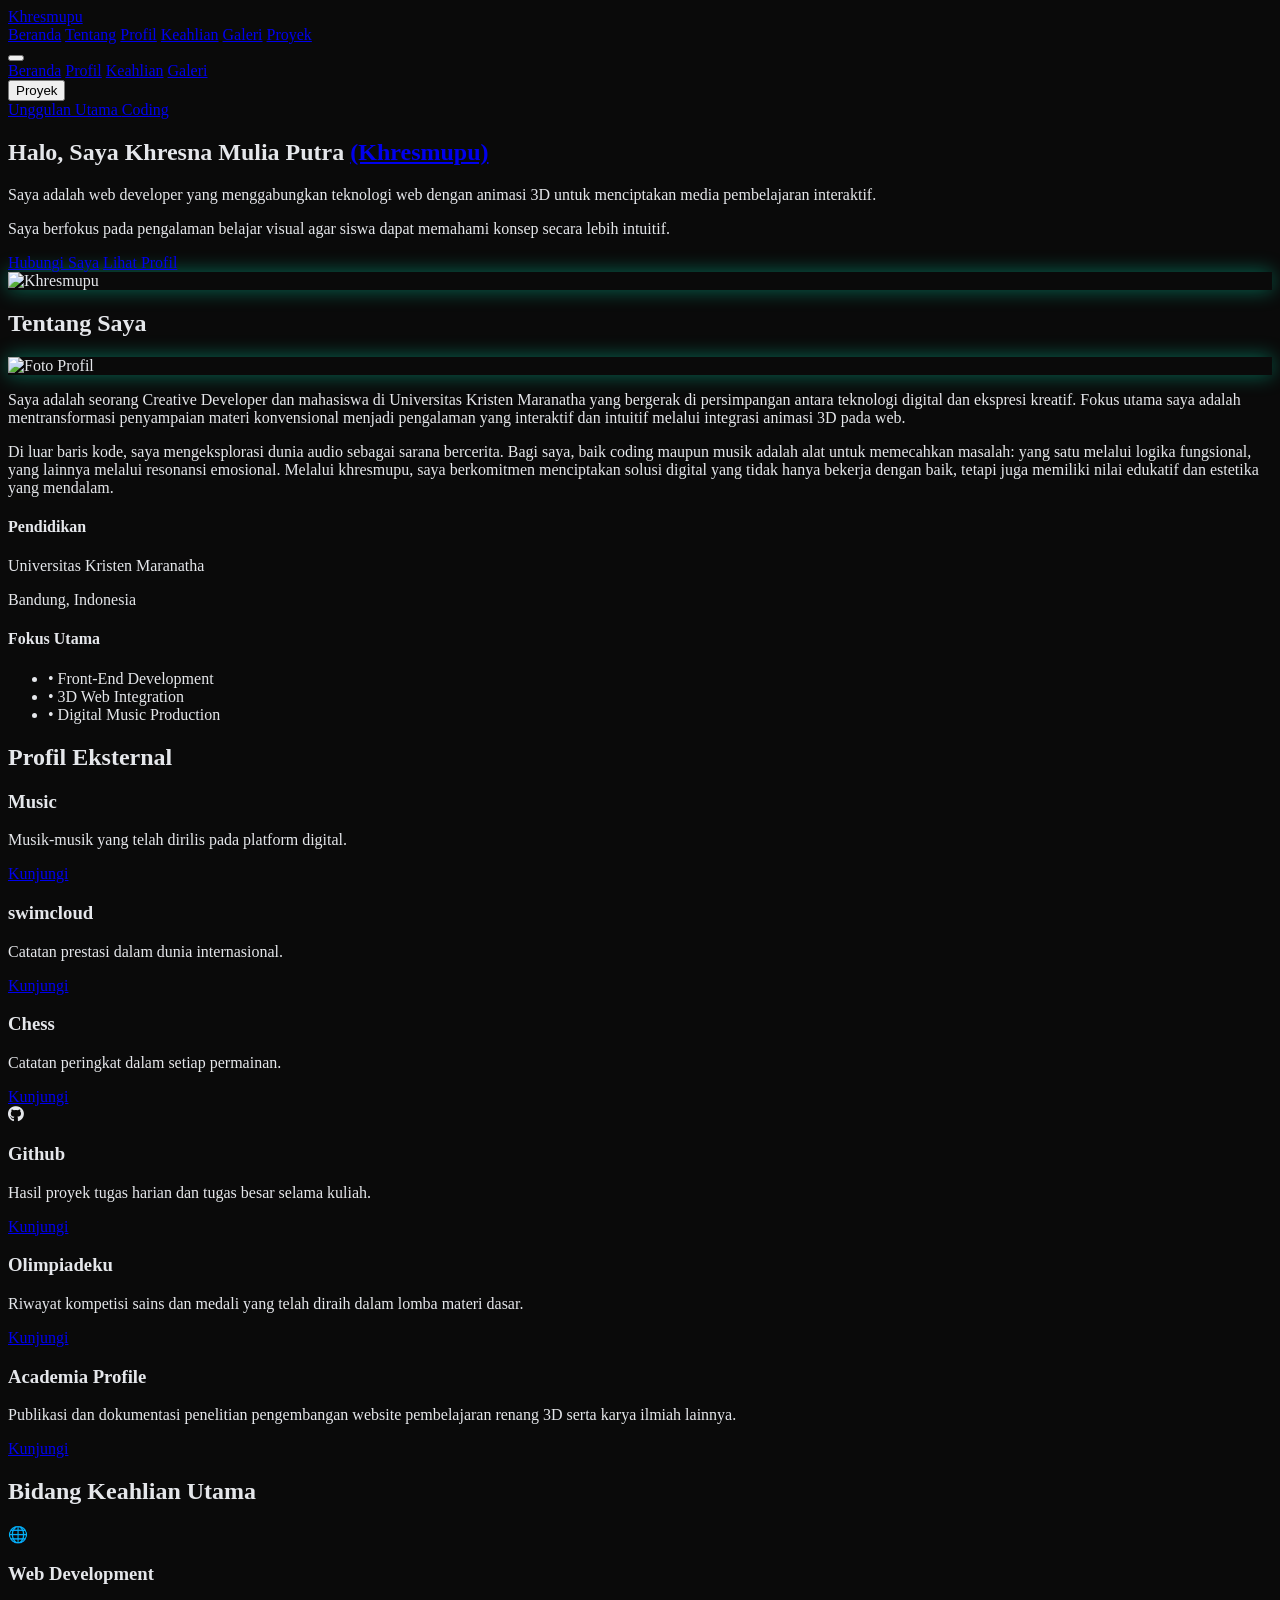
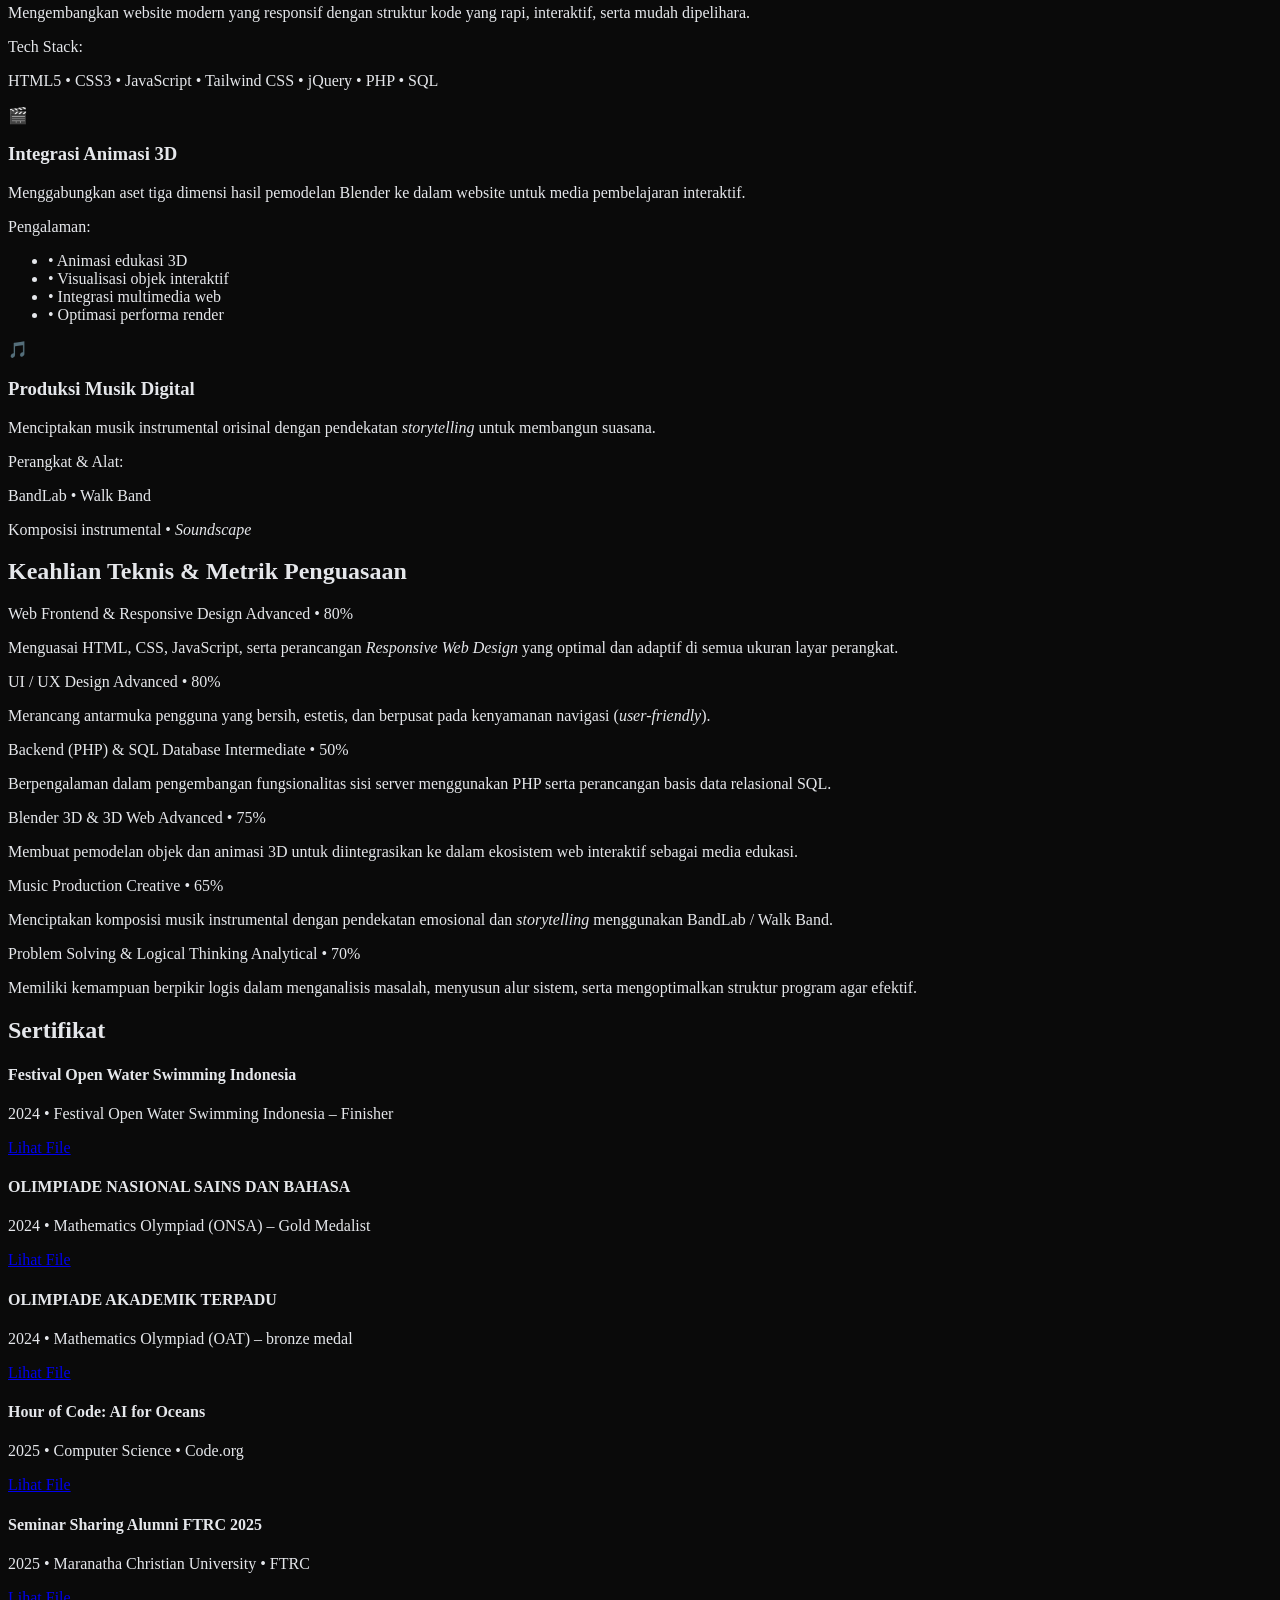
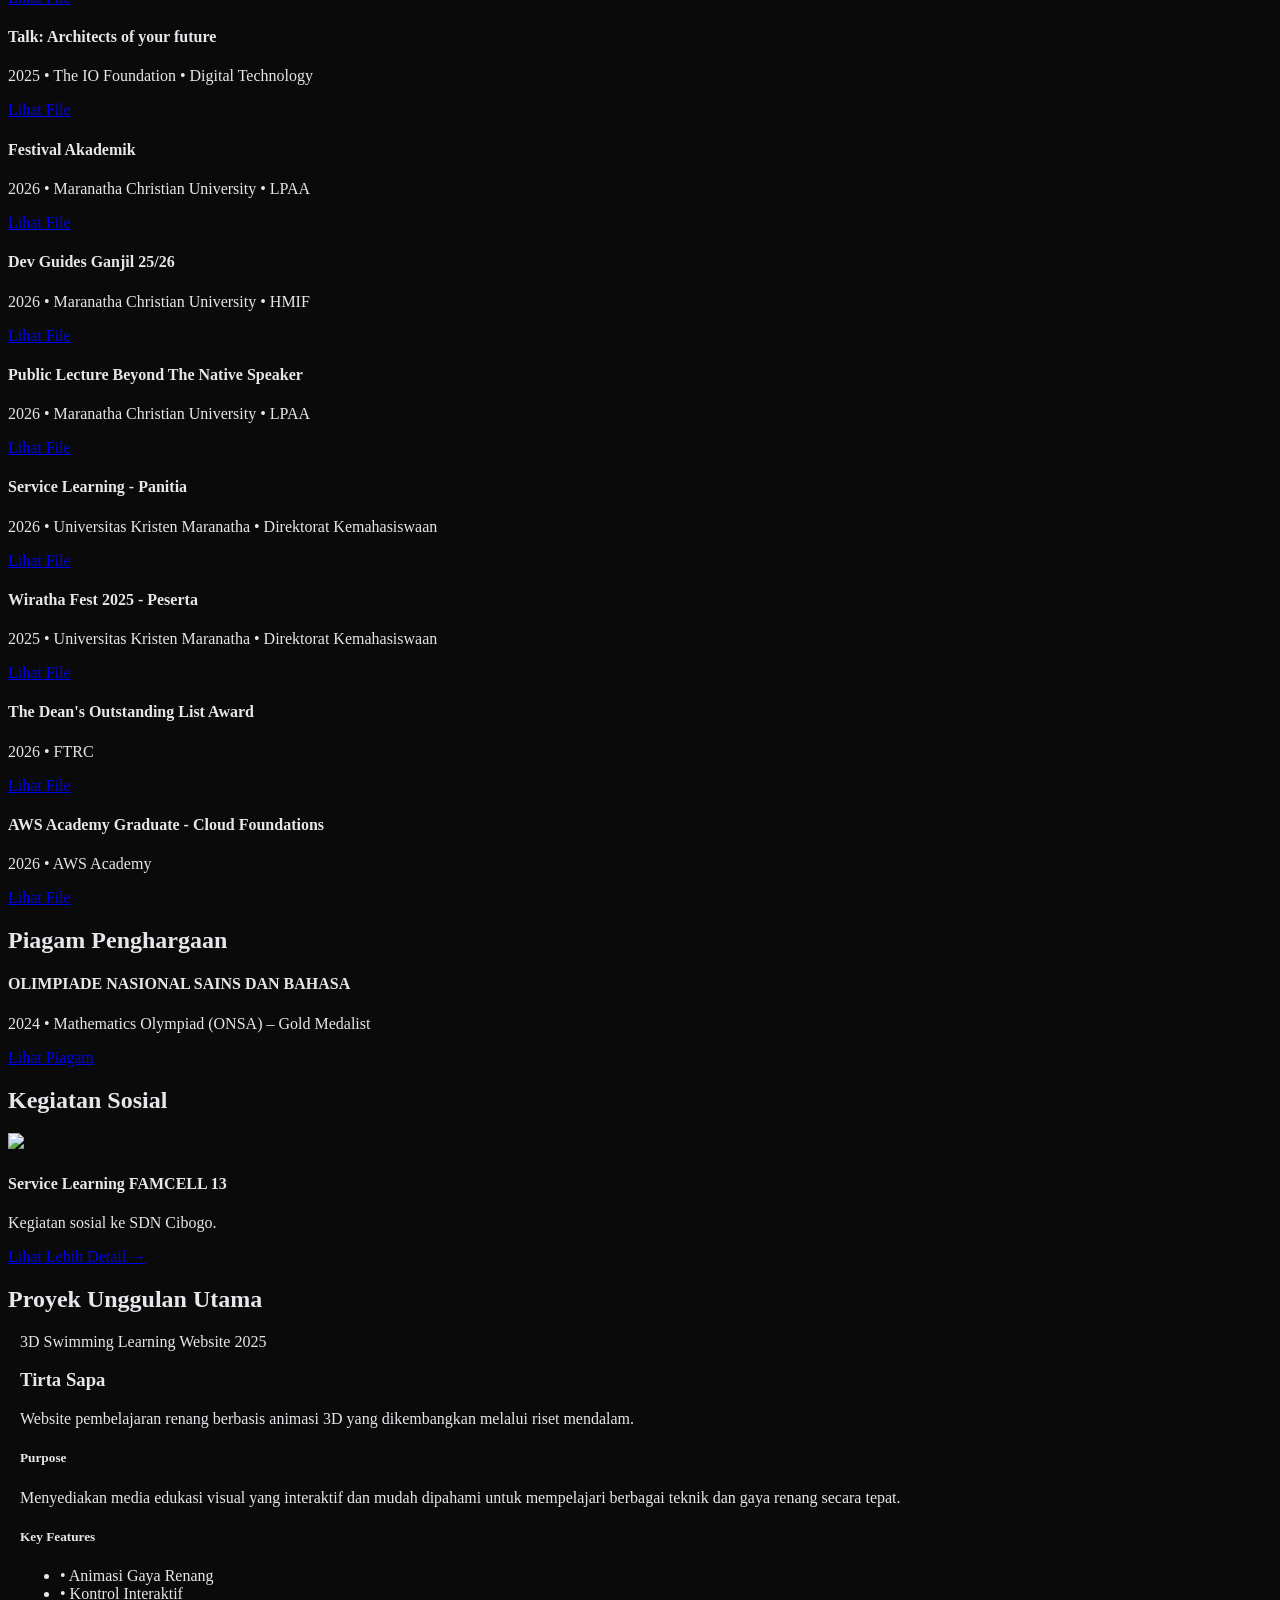
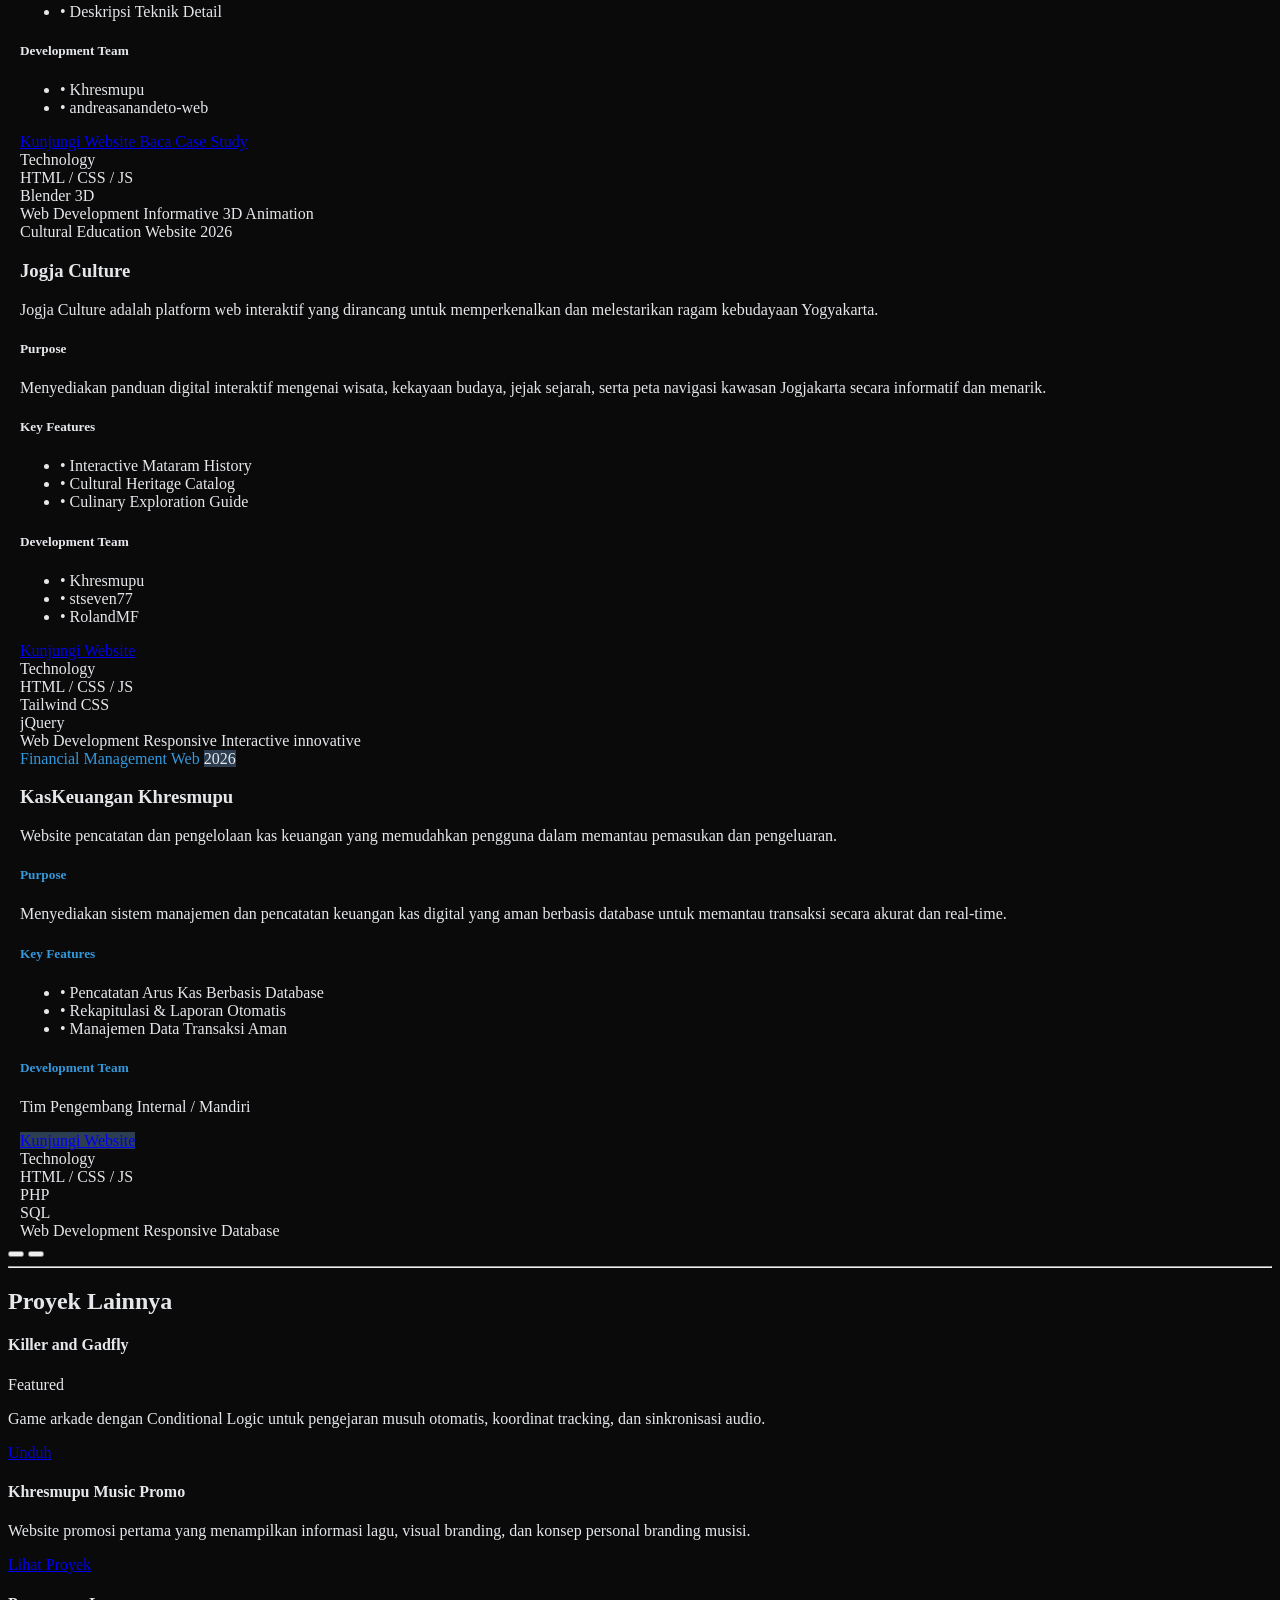
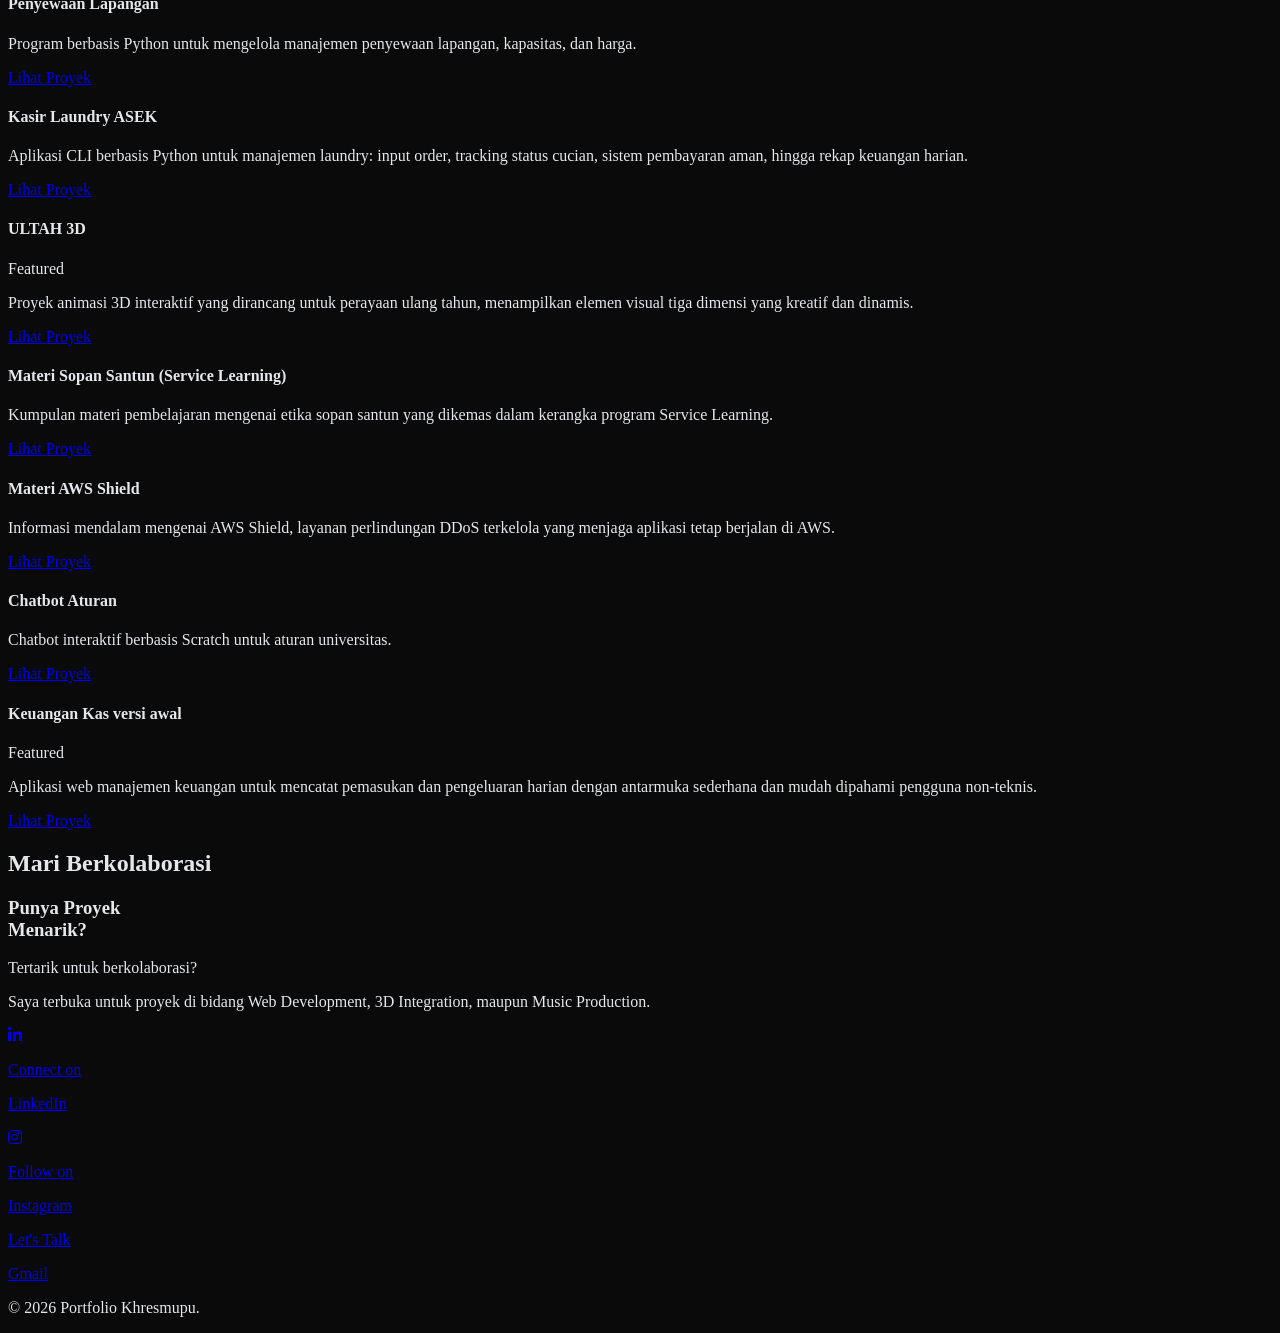
==== index.html @ bc6a302f "selesai update" ====
<!DOCTYPE html>
<html lang="id" class="scroll-smooth">

<head>
    <meta charset="UTF-8">
    <meta name="viewport" content="width=device-width, initial-scale=1.0">
    <title>Khresmupu | Portfolio</title>
    <meta name="description" content="Portfolio Khresmupu - Web Developer dan Desainer.">
    <meta name="keywords" content="Khresmupu, Portfolio, Web Developer">
    <meta name="google-site-verification" content="43ujvjixIp3CSea-qgEmuA0TVBsEQveTsdsb-GbOh_A" />
    <script src="https://cdn.tailwindcss.com"></script>
    <script src="https://unpkg.com/lucide@latest"></script>
    <link rel="stylesheet" href="style.css">
    <link rel="stylesheet" href="https://cdnjs.cloudflare.com/ajax/libs/font-awesome/6.4.2/css/all.min.css">
    <link rel="icon" type="image/png" href="Hiasan/Khresmupu.png">
    <script type="application/ld+json">
    {
      "@context": "https://schema.org",
      "@type": "Person",
      "name": "Khresna Mulia Putra",
      "name": "Khresmupu",
      "url": "https://portofolio-khresmupu.netlify.app/",
      "sameAs": [
        "https://www.linkedin.com/in/khresmupu/",
        "https://open.spotify.com/intl-id/artist/4dUFAJqR4arE36FvRziX0q",
        "https://instagram.com/khresmupu",
        "https://github.com/khresmupu33",
        "https://independent.academia.edu/KMuliaPutra"
        "https://www.youtube.com/@Khresmupu"
      ]
    }
    </script>
</head>

<body class="font-sans">
    <!--NAVIGASI-->
    <nav class="fixed top-0 w-full z-50 bg-black/80 backdrop-blur-md border-b border-green-900/30">
        <div class="max-w-7xl mx-auto px-6 h-16 flex items-center justify-between">
            <div class="text-green-500 font-bold text-xl tracking-tighter"><a href="#beranda">Khresmupu</a></div>

            <div class="hidden md:flex space-x-8 text-sm font-medium">
                <a href="#beranda" class="nav-link transition hover:text-green-400">Beranda</a>
                <a href="#about" class="nav-link transition hover:text-green-400">Tentang</a>
                <a href="#profil" class="nav-link transition hover:text-green-400">Profil</a>
                <a href="#keahlian" class="nav-link transition hover:text-green-400">Keahlian</a>
                <a href="#galeri" class="nav-link transition hover:text-green-400">Galeri</a>
                <a href="#proyek" class="nav-link transition hover:text-green-400">Proyek</a>
            </div>

            <button class="md:hidden text-green-500" onclick="toggleMenu()">
                <i data-lucide="menu"></i>
            </button>
        </div>
        <div id="mobile-menu" class="hidden md:hidden bg-black border-b border-green-900/30 px-6 py-4 space-y-4">
            <a href="#beranda" class="block mobile-link hover:text-green-500 transition">Beranda</a>
            <a href="#profil" class="block mobile-link hover:text-green-500 transition">Profil</a>
            <a href="#keahlian" class="block mobile-link hover:text-green-500 transition">Keahlian</a>
            <a href="#galeri" class="block mobile-link hover:text-green-500 transition">Galeri</a>
            <div class="space-y-2">
                <button onclick="toggleMobileDropdown()"
                    class="flex items-center justify-between w-full text-left hover:text-green-500 transition">
                    <span>Proyek</span>
                    <i data-lucide="chevron-down" id="drop-icon" class="w-4 h-4 transition-transform"></i>
                </button>
                <div id="mobile-proyek-sub" class="hidden pl-4 space-y-3 border-l border-green-900/50 mt-2">
                    <a href="#proyek"
                        class="block mobile-link text-sm text-gray-400 hover:text-green-500 flex items-center">
                        <i data-lucide="pin" class="w-3 h-3 mr-2"></i> Unggulan Utama
                    </a>
                    <a href="#coding"
                        class="block mobile-link text-sm text-gray-400 hover:text-green-500 flex items-center">
                        <i data-lucide="code-2" class="w-3 h-3 mr-2"></i> Coding
                    </a>


                </div>
            </div>
        </div>

        <script>
        </script>
    </nav>
    <!--BERANDA-->
    <section id="beranda" class="min-h-screen flex items-center pt-20 px-6 max-w-7xl mx-auto">
        <div class="grid md:grid-cols-2 gap-12 items-center w-full">
            <div class="order-2 md:order-1 ">
                <h1 class="text-5xl md:text-7xl font-bold mb-4">Halo, Saya <span
                        class="text-green-500 underline ">Khresna Mulia Putra</span>
                    <a href="https://share.google/TJmS5TeaUass4JN4Z" target="_blank"
                        class="text-gray-400 uppercase font-mono ordera">(Khresmupu)</a>
                </h1>
                <p class="text-gray-400 mb-8 text-lg">
                    Saya adalah web developer yang menggabungkan teknologi web dengan animasi 3D untuk menciptakan media
                    pembelajaran interaktif.</p>
                <p class="text-gray-400 mb-8 text-lg">
                    Saya berfokus pada pengalaman belajar visual agar siswa dapat memahami konsep secara lebih intuitif.
                </p>
                <div class="flex flex-wrap gap-4">
                    <a href="#kontak"
                        class="px-8 py-3 bg-green-600 hover:bg-green-500 text-black font-bold rounded-lg transition-all transform hover:scale-105">Hubungi
                        Saya</a>
                    <a href="#profil"
                        class="px-8 py-3 border border-green-600 text-green-500 hover:bg-green-600/10 rounded-lg transition-all">Lihat
                        Profil</a>
                </div>
            </div>
            <div class="order-1 md:order-2 flex justify-center">
                <div class="relative w-64 h-64 md:w-80 md:h-80 border-2 border-green-500 rounded-full p-2 glow">
                    <img src="Hiasan/Khresmupu.png" alt="Khresmupu"
                        class="rounded-full w-full h-full object-cover grayscale hover:grayscale-0 transition-all duration-500">
                </div>
            </div>
        </div>
    </section>
    <section id="about" class="py-20 px-6 bg-[#0f0f0f]">
        <div class="max-w-7xl mx-auto">
            <h2 class="text-3xl font-bold mb-12 border-l-4 border-green-500 pl-4 tracking-tighter text-white">
                Tentang Saya
            </h2>

            <div class="grid md:grid-cols-2 gap-6 md:gap-12 items-stretch">

                <div class="w-full h-[450px] rounded-2xl border-2 border-green-500 overflow-hidden bg-black/50 glow">
                    <img src="Hiasan/2572032_Khresna.jpg" alt="Foto Profil"
                        class="w-full h-full object-cover  grayscale hover:grayscale-0 transition-all duration-300">
                </div>

                <div class="space-y-6 flex flex-col justify-center">
                    <p class="text-gray-400 leading-relaxed text-lg">
                        Saya adalah seorang Creative Developer dan mahasiswa di <span
                            class="text-green-500 font-medium">Universitas Kristen Maranatha</span>
                        yang bergerak di persimpangan antara teknologi digital dan ekspresi kreatif. Fokus utama saya
                        adalah mentransformasi penyampaian materi
                        konvensional menjadi pengalaman yang interaktif dan intuitif melalui integrasi animasi 3D pada
                        web.</p>
                    <p class="text-gray-400 leading-relaxed text-lg">
                        Di luar baris kode, saya mengeksplorasi dunia audio sebagai sarana bercerita. Bagi saya, baik
                        coding maupun musik adalah alat untuk
                        memecahkan masalah: yang satu melalui logika fungsional, yang lainnya melalui resonansi
                        emosional. Melalui khresmupu, saya
                        berkomitmen menciptakan solusi digital yang tidak hanya bekerja dengan baik, tetapi juga
                        memiliki nilai edukatif dan estetika
                        yang mendalam.</p>


                </div>

                <div class="md:col-span-2 grid grid-cols-1 md:grid-cols-2 gap-6 mt-6">

                    <div
                        class="p-6 rounded-2xl border border-white/10 bg-black/50 hover:border-green-500/50 transition-colors">
                        <h4 class="text-xs font-mono text-green-500 uppercase tracking-widest mb-2">Pendidikan</h4>
                        <p class="text-sm text-white font-bold">Universitas Kristen Maranatha</p>
                        <p class="text-xs text-gray-500 mt-1">Bandung, Indonesia</p>
                    </div>

                    <div
                        class="p-6 rounded-2xl border border-white/10 bg-black/50 hover:border-green-500/50 transition-colors">
                        <h4 class="text-xs font-mono text-green-500 uppercase tracking-widest mb-2">Fokus Utama</h4>
                        <ul class="text-sm text-white space-y-1 font-bold">
                            <li>• Front-End Development</li>
                            <li>• 3D Web Integration</li>
                            <li>• Digital Music Production</li>
                        </ul>
                    </div>

                </div>
            </div>
        </div>
    </section>

    <!--PROFIL KHRESMUPU-->
    <section id="profil" class="py-20 px-6">
        <div class="max-w-7xl mx-auto">
            <h2 class="text-3xl font-bold mb-12 border-l-4 border-green-500 pl-4">Profil Eksternal</h2>
            <div class="grid md:grid-cols-3 gap-6">
                <div class="bg-black p-6 rounded-xl border border-white/5 green-glow transition-all">
                    <i data-lucide="music" class="text-green-500 mb-4"></i>
                    <h3 class="text-xl font-bold mb-2">Music</h3>
                    <p class="text-sm text-gray-400 mb-4">Musik-musik yang telah dirilis pada platform digital.</p>
                    <a href="https://portofolio-khresmupu.netlify.app/musik/"
                        class="text-green-500 text-sm hover:underline flex items-center">Kunjungi</i></a>
                </div>
                <div class="bg-black p-6 rounded-xl border border-white/5 green-glow transition-all">
                    <i data-lucide="waves" class="text-green-500 mb-4"></i>
                    <h3 class="text-xl font-bold mb-2">swimcloud</h3>
                    <p class="text-sm text-gray-400 mb-4">Catatan prestasi dalam dunia internasional.</p>
                    <a href="https://www.swimcloud.com/swimmer/1323287/" target="_blank"
                        class="text-green-500 text-sm hover:underline">Kunjungi</a>
                </div>
                <div class="bg-black p-6 rounded-xl border border-white/5 green-glow transition-all">
                    <i data-lucide="chess-knight" class="text-green-500 mb-4"></i>
                    <h3 class="text-xl font-bold mb-2">Chess</h3>
                    <p class="text-sm text-gray-400 mb-4">Catatan peringkat dalam setiap permainan.</p>
                    <a href="https://www.chess.com/member/khresmupu" target="_blank"
                        class="text-green-500 text-sm hover:underline">Kunjungi</a>
                </div>
                <div class="bg-black p-6 rounded-xl border border-white/5 green-glow transition-all">
                    <i class="text-green-500 mb-4 fab fa-github "></i>
                    <h3 class="text-xl font-bold mb-2">Github</h3>
                    <p class="text-sm text-gray-400 mb-4">Hasil proyek tugas harian dan tugas besar selama kuliah.</p>
                    <a href="https://github.com/khresmupu33" target="_blank"
                        class="text-green-500 text-sm hover:underline">Kunjungi</a>
                </div>

                <div class="bg-black p-6 rounded-xl border border-white/5 green-glow transition-all">
                    <i data-lucide="award" class="text-green-500 mb-4"></i>
                    <h3 class="text-xl font-bold mb-2">Olimpiadeku</h3>
                    <p class="text-sm text-gray-400 mb-4">Riwayat kompetisi sains dan medali yang telah diraih dalam
                        lomba materi dasar.</p>
                    <a href="https://olimpiadeku.com/leaderboard/7adaf937-bb20-45bd-871d-9daccfe4f498" target="_blank"
                        class="text-green-500 text-sm hover:underline">Kunjungi</a>
                </div>
                <div class="bg-black p-6 rounded-xl border border-white/5 green-glow transition-all">
                    <i data-lucide="book-open" class="text-green-500 mb-4"></i>
                    <h3 class="text-xl font-bold mb-2">Academia Profile</h3>
                    <p class="text-sm text-gray-400 mb-4">
                        Publikasi dan dokumentasi penelitian pengembangan website pembelajaran renang 3D serta karya
                        ilmiah lainnya.
                    </p>
                    <a href="https://independent.academia.edu/KMuliaPutra" target="_blank"
                        class="text-green-500 text-sm hover:underline">Kunjungi</a>
                </div>
            </div>
        </div>
    </section>
    <!-- KEAHLIAN UTAMA -->
    <section id="bidang-keahlian" class="py-20 px-6 bg-[#0f0f0f]">
        <div class="max-w-7xl mx-auto mb-16">
            <h2 class="text-3xl font-bold mb-8 border-l-4 border-yellow-500 pl-4 text-white flex items-center gap-3">
                <i data-lucide="star" class="text-yellow-500 fill-yellow-500"></i>Bidang Keahlian Utama
            </h2>
            <div class="grid md:grid-cols-3 gap-8">
                <!-- Web Development -->
                <div
                    class="bg-white/5 border border-white/10 p-6 rounded-2xl hover:border-green-500/50 transition duration-300">
                    <div class="text-3xl mb-4">🌐</div>
                    <h3 class="text-xl font-bold mb-3 text-white">Web Development</h3>
                    <p class="text-sm text-gray-400 mb-4">
                        Mengembangkan website modern yang responsif dengan struktur kode yang rapi, interaktif, serta
                        mudah dipelihara.
                    </p>
                    <div class="border-t border-white/10 pt-4">
                        <span class="text-xs font-semibold text-green-400 uppercase tracking-wider block mb-2">Tech
                            Stack:</span>
                        <p class="text-xs text-gray-300 font-mono">HTML5 • CSS3 • JavaScript • Tailwind CSS • jQuery •
                            PHP • SQL</p>
                    </div>
                </div>

                <!-- Integrasi Animasi 3D -->
                <div
                    class="bg-white/5 border border-white/10 p-6 rounded-2xl hover:border-green-500/50 transition duration-300">
                    <div class="text-3xl mb-4">🎬</div>
                    <h3 class="text-xl font-bold mb-3 text-white">Integrasi Animasi 3D</h3>
                    <p class="text-sm text-gray-400 mb-4">
                        Menggabungkan aset tiga dimensi hasil pemodelan Blender ke dalam website untuk media
                        pembelajaran interaktif.
                    </p>
                    <div class="border-t border-white/10 pt-4">
                        <span
                            class="text-xs font-semibold text-green-400 uppercase tracking-wider block mb-2">Pengalaman:</span>
                        <ul class="text-xs text-gray-300 space-y-1">
                            <li>• Animasi edukasi 3D</li>
                            <li>• Visualisasi objek interaktif</li>
                            <li>• Integrasi multimedia web</li>
                            <li>• Optimasi performa render</li>
                        </ul>
                    </div>
                </div>

                <!-- Produksi Musik Digital -->
                <div
                    class="bg-white/5 border border-white/10 p-6 rounded-2xl hover:border-green-500/50 transition duration-300">
                    <div class="text-3xl mb-4">🎵</div>
                    <h3 class="text-xl font-bold mb-3 text-white">Produksi Musik Digital</h3>
                    <p class="text-sm text-gray-400 mb-4">
                        Menciptakan musik instrumental orisinal dengan pendekatan <em>storytelling</em> untuk membangun
                        suasana.
                    </p>
                    <div class="border-t border-white/10 pt-4">
                        <span class="text-xs font-semibold text-green-400 uppercase tracking-wider block mb-2">Perangkat
                            & Alat:</span>
                        <p class="text-xs text-gray-300 font-mono mb-2">BandLab • Walk Band</p>
                        <p class="text-xs text-gray-300">Komposisi instrumental • <em>Soundscape</em></p>
                    </div>
                </div>
            </div>
        </div>

        <!-- KEAHLIAN TEKNIS (SKILLS) -->
        <div class="max-w-7xl mx-auto pt-8 border-t border-white/10">
            <h2 class="text-3xl font-bold mb-12 border-l-4 border-green-500 pl-4">Keahlian Teknis & Metrik Penguasaan
            </h2>
            <div class="grid md:grid-cols-2 gap-12">
                <!-- 1. Web Frontend & Responsive -->
                <div class="skill">
                    <div class="flex justify-between mb-2">
                        <span>Web Frontend & Responsive Design</span>
                        <span class="text-green-400 font-semibold">Advanced • 80%</span>
                    </div>
                    <div class="w-full bg-white/10 h-2 rounded-full">
                        <div class="bg-green-500 h-2 rounded-full" style="width: 80%"></div>
                    </div>
                    <p class="text-xs text-gray-400 mt-2">
                        Menguasai HTML, CSS, JavaScript, serta perancangan <em>Responsive Web Design</em> yang optimal
                        dan adaptif di semua ukuran layar perangkat.
                    </p>
                </div>

                <!-- 2. UI/UX Design -->
                <div class="skill">
                    <div class="flex justify-between mb-2">
                        <span>UI / UX Design</span>
                        <span class="text-green-400 font-semibold">Advanced • 80%</span>
                    </div>
                    <div class="w-full bg-white/10 h-2 rounded-full">
                        <div class="bg-green-500 h-2 rounded-full" style="width: 80%"></div>
                    </div>
                    <p class="text-xs text-gray-400 mt-2">
                        Merancang antarmuka pengguna yang bersih, estetis, dan berpusat pada kenyamanan navigasi
                        (<em>user-friendly</em>).
                    </p>
                </div>

                <!-- 3. Backend & SQL Database -->
                <div class="skill">
                    <div class="flex justify-between mb-2">
                        <span>Backend (PHP) & SQL Database</span>
                        <span class="text-green-400 font-semibold">Intermediate • 50%</span>
                    </div>
                    <div class="w-full bg-white/10 h-2 rounded-full">
                        <div class="bg-green-500 h-2 rounded-full" style="width: 50%"></div>
                    </div>
                    <p class="text-xs text-gray-400 mt-2">
                        Berpengalaman dalam pengembangan fungsionalitas sisi server menggunakan PHP serta perancangan
                        basis data relasional SQL.
                    </p>
                </div>

                <!-- 4. Blender 3D & 3D Web -->
                <div class="skill">
                    <div class="flex justify-between mb-2">
                        <span>Blender 3D & 3D Web</span>
                        <span class="text-green-400 font-semibold">Advanced • 75%</span>
                    </div>
                    <div class="w-full bg-white/10 h-2 rounded-full">
                        <div class="bg-green-500 h-2 rounded-full" style="width: 75%"></div>
                    </div>
                    <p class="text-xs text-gray-400 mt-2">
                        Membuat pemodelan objek dan animasi 3D untuk diintegrasikan ke dalam ekosistem web interaktif
                        sebagai media edukasi.
                    </p>
                </div>

                <!-- 5. Music Production -->
                <div class="skill">
                    <div class="flex justify-between mb-2">
                        <span>Music Production</span>
                        <span class="text-green-400 font-semibold">Creative • 65%</span>
                    </div>
                    <div class="w-full bg-white/10 h-2 rounded-full">
                        <div class="bg-green-500 h-2 rounded-full" style="width: 65%"></div>
                    </div>
                    <p class="text-xs text-gray-400 mt-2">
                        Menciptakan komposisi musik instrumental dengan pendekatan emosional dan <em>storytelling</em>
                        menggunakan BandLab / Walk Band.
                    </p>
                </div>

                <!-- 6. Problem Solving & Logical Thinking -->
                <div class="skill">
                    <div class="flex justify-between mb-2">
                        <span>Problem Solving & Logical Thinking</span>
                        <span class="text-green-400 font-semibold">Analytical • 70%</span>
                    </div>
                    <div class="w-full bg-white/10 h-2 rounded-full">
                        <div class="bg-green-500 h-2 rounded-full" style="width: 70%"></div>
                    </div>
                    <p class="text-xs text-gray-400 mt-2">
                        Memiliki kemampuan berpikir logis dalam menganalisis masalah, menyusun alur sistem, serta
                        mengoptimalkan struktur program agar efektif.
                    </p>
                </div>
            </div>
        </div>
    </section>
    <!--SERTIFIKAT DAN PIAGAM-->
    <section id="arsip" class="py-20 px-6">
        <div class="max-w-7xl mx-auto grid md:grid-cols-2 gap-8">
            <!--SERTIFIKAT-->
            <div>
                <h2 class="text-2xl font-bold mb-6 flex items-center"><i data-lucide="file-check"
                        class="mr-2 text-green-500"></i> Sertifikat</h2>
                <div class="h-[400px] overflow-y-auto pr-4 custom-scroll space-y-4">
                    <div
                        class="bg-black p-4 rounded-lg border border-white/10 green-glow flex justify-between items-center">
                        <div>
                            <h4 class="font-bold">Festival Open Water Swimming Indonesia</h4>
                            <p class="text-xs text-gray-500">2024 • Festival Open Water Swimming Indonesia – Finisher
                            </p>
                        </div>
                        <a href="sertifikat/2024/OWS2024.pdf" target="_blank"
                            class="px-3 py-1 bg-green-600/20 text-green-500 rounded text-xs border border-green-500/30">Lihat
                            File</a>
                    </div>
                    <div
                        class="bg-black p-4 rounded-lg border border-white/10 green-glow flex justify-between items-center">
                        <div>
                            <h4 class="font-bold">OLIMPIADE NASIONAL SAINS DAN BAHASA</h4>
                            <p class="text-xs text-gray-500">2024 • Mathematics Olympiad (ONSA) – Gold Medalist</p>
                        </div>
                        <a href="sertifikat/2024/OSDB.pdf" target="_blank"
                            class="px-3 py-1 bg-green-600/20 text-green-500 rounded text-xs border border-green-500/30">Lihat
                            File</a>
                    </div>
                    <div
                        class="bg-black p-4 rounded-lg border border-white/10 green-glow flex justify-between items-center">
                        <div>
                            <h4 class="font-bold">OLIMPIADE AKADEMIK TERPADU</h4>
                            <p class="text-xs text-gray-500">2024 • Mathematics Olympiad (OAT) – bronze medal</p>
                        </div>
                        <a href="sertifikat/2024/OAT.pdf" target="_blank"
                            class="px-3 py-1 bg-green-600/20 text-green-500 rounded text-xs border border-green-500/30">Lihat
                            File</a>
                    </div>
                    <div
                        class="bg-black p-4 rounded-lg border border-white/10 green-glow flex justify-between items-center">
                        <div>
                            <h4 class="font-bold">Hour of Code: AI for Oceans</h4>
                            <p class="text-xs text-gray-500">2025 • Computer Science • Code.org</p>
                        </div>
                        <a href="sertifikat/2025/Hour of Code.jpg" target="_blank"
                            class="px-3 py-1 bg-green-600/20 text-green-500 rounded text-xs border border-green-500/30">Lihat
                            File</a>
                    </div>
                    <div
                        class="bg-black p-4 rounded-lg border border-white/10 green-glow flex justify-between items-center">
                        <div>
                            <h4 class="font-bold">Seminar Sharing Alumni FTRC 2025</h4>
                            <p class="text-xs text-gray-500">2025 • Maranatha Christian University • FTRC</p>
                        </div>
                        <a href="sertifikat/2025/Seminar Sharing Alumni FTRC 2025.pdf" target="_blank"
                            class="px-3 py-1 bg-green-600/20 text-green-500 rounded text-xs border border-green-500/30">Lihat
                            File</a>
                    </div>
                    <div
                        class="bg-black p-4 rounded-lg border border-white/10 green-glow flex justify-between items-center">
                        <div>
                            <h4 class="font-bold">Talk: Architects of your future</h4>
                            <p class="text-xs text-gray-500">2025 • The IO Foundation • Digital Technology</p>
                        </div>
                        <a href="sertifikat/2025/Talk: Architects of your future.pdf" target="_blank"
                            class="px-3 py-1 bg-green-600/20 text-green-500 rounded text-xs border border-green-500/30">Lihat
                            File</a>
                    </div>
                    <div
                        class="bg-black p-4 rounded-lg border border-white/10 green-glow flex justify-between items-center">
                        <div>
                            <h4 class="font-bold">Festival Akademik</h4>
                            <p class="text-xs text-gray-500">2026 • Maranatha Christian University • LPAA</p>
                        </div>
                        <a href="sertifikat/2026/Festival akademik.pdf" target="_blank"
                            class="px-3 py-1 bg-green-600/20 text-green-500 rounded text-xs border border-green-500/30">Lihat
                            File</a>
                    </div>
                    <div
                        class="bg-black p-4 rounded-lg border border-white/10 green-glow flex justify-between items-center">
                        <div>
                            <h4 class="font-bold">Dev Guides Ganjil 25/26</h4>
                            <p class="text-xs text-gray-500">2026 • Maranatha Christian University • HMIF</p>
                        </div>
                        <a href="sertifikat/2026/Festival akademik.pdf" target="_blank"
                            class="px-3 py-1 bg-green-600/20 text-green-500 rounded text-xs border border-green-500/30">Lihat
                            File</a>
                    </div>
                    <div
                        class="bg-black p-4 rounded-lg border border-white/10 green-glow flex justify-between items-center">
                        <div>
                            <h4 class="font-bold">Public Lecture Beyond The Native Speaker</h4>
                            <p class="text-xs text-gray-500">2026 • Maranatha Christian University • LPAA</p>
                        </div>
                        <a href="sertifikat/2026/PUBLIC LECTURE.pdf" target="_blank"
                            class="px-3 py-1 bg-green-600/20 text-green-500 rounded text-xs border border-green-500/30">Lihat
                            File</a>
                    </div>
                    <div
                        class="bg-black p-4 rounded-lg border border-white/10 green-glow flex justify-between items-center">
                        <div>
                            <h4 class="font-bold">Service Learning - Panitia</h4>
                            <p class="text-xs text-gray-400">2026 • Universitas Kristen Maranatha • Direktorat
                                Kemahasiswaan </p>
                        </div>
                        <a href="sertifikat/2026/SL_13D_KHRESNA_MULIA_PUTRA.pdf" target="_blank"
                            class="px-3 py-1 bg-green-600/20 text-green-500 rounded text-xs border border-green-500/30">Lihat
                            File</a>
                    </div>

                    <div
                        class="bg-black p-4 rounded-lg border border-white/10 green-glow flex justify-between items-center">
                        <div>
                            <h4 class="font-bold">Wiratha Fest 2025 - Peserta</h4>
                            <p class="text-xs text-gray-400">2025 • Universitas Kristen Maranatha • Direktorat
                                Kemahasiswaan</p>
                        </div>
                        <a href="sertifikat/2025/13D_KHRESNA_MULIA_PUTRA.pdf" target="_blank"
                            class="px-3 py-1 bg-green-600/20 text-green-500 rounded text-xs border border-green-500/30">Lihat
                            File</a>
                    </div>

                    <div
                        class="bg-black p-4 rounded-lg border border-white/10 green-glow flex justify-between items-center">
                        <div>
                            <h4 class="font-bold">The Dean's Outstanding List Award</h4>
                            <p class="text-xs text-gray-400">2026 • FTRC</p>
                        </div>
                        <a href="sertifikat/2026/DL_Outstanding_Odd_Smtr2526_IF-Khresna_Mulia_P.pdf" target="_blank"
                            class="px-3 py-1 bg-green-600/20 text-green-500 rounded text-xs border border-green-500/30">Lihat
                            File</a>
                    </div>

                    <div
                        class="bg-black p-4 rounded-lg border border-white/10 green-glow flex justify-between items-center">
                        <div>
                            <h4 class="font-bold">AWS Academy Graduate - Cloud Foundations</h4>
                            <p class="text-xs text-gray-400">2026 • AWS Academy</p>
                        </div>
                        <a href="sertifikat/2026/AWS_Academy_Graduate_Cloud_Foundations.pdf" target="_blank"
                            class="px-3 py-1 bg-green-600/20 text-green-500 rounded text-xs border border-green-500/30">Lihat
                            File</a>
                    </div>
                </div>
            </div>
            <!--PIAGAM-->
            <div>
                <h2 class="text-2xl font-bold mb-6 flex items-center"><i data-lucide="medal"
                        class="mr-2 text-green-500"></i> Piagam Penghargaan</h2>
                <div class="h-[400px] overflow-y-auto pr-4 custom-scroll space-y-4">
                    <div
                        class="bg-black p-4 rounded-lg border border-white/10 green-glow flex justify-between items-center">
                        <div>
                            <h4 class="font-bold">OLIMPIADE NASIONAL SAINS DAN BAHASA</h4>
                            <p class="text-xs text-gray-500">2024 • Mathematics Olympiad (ONSA) – Gold Medalist</p>
                        </div>
                        <a href="Piagam/OSDB.pdf"
                            class="px-3 py-1 bg-green-600/20 text-green-500 rounded text-xs border border-green-500/30">Lihat
                            Piagam</a>
                    </div>
                </div>
            </div>
        </div>
    </section>
    <!--GALERI-->
    <section id="galeri" class="py-20 px-6 bg-[#0f0f0f]">
        <div class="max-w-7xl mx-auto">
            <h2 class="text-3xl font-bold mb-12 border-l-4 border-green-500 pl-4">Kegiatan Sosial</h2>
            <div class="flex overflow-x-auto gap-6 pb-8 custom-scroll">
                <div
                    class="min-w-[300px] bg-white/5 rounded-xl overflow-hidden border border-white/10 green-glow flex-shrink-0">
                    <img src="Galeri/SL/Foto-Bersama.jpg"
                        class="w-full h-48 object-cover grayscale hover:grayscale-0 transition-all duration-300">
                    <div class="p-4">
                        <h4 class="font-bold mb-2">Service Learning FAMCELL 13</h4>
                        <p class="text-xs text-gray-500 mb-4">Kegiatan sosial ke SDN Cibogo.</p>
                        <a href="https://portofolio-khresmupu.netlify.app/service-learning/"
                            class="text-green-500 font-bold text-sm hover:underline">Lihat
                            Lebih Detail →</a>
                    </div>
                </div>
            </div>
        </div>
    </section>
    <!--PROYEK-->
    <section id="proyek" class="py-20 px-6 ">
        <div class="max-w-7xl mx-auto">
            <!--UNGGULAN UTAMA-->
            <div class="mb-16 group yellow-grow">
                <h2
                    class="text-3xl font-bold mb-8 border-l-4 border-yellow-500 pl-4 text-white flex items-center gap-3">
                    <i data-lucide="star" class="text-yellow-500 fill-yellow-500"></i> Proyek Unggulan Utama
                </h2>



                <div class="relative overflow-hidden rounded-2xl mb-6">
                    <div id="project-slider" class="flex transition-transform duration-700 ease-in-out">

                        <!-- PROYEK 1: Tirta Sapa -->
                        <div class="w-full flex-shrink-0 px-2 lg:px-3">
                            <div
                                class="p-8 bg-gradient-to-br from-blue-600/20 via-black to-black border-2 border-blue-500/50 rounded-2xl hover:border-blue-500 transition-all duration-500 shadow-[0_0_30px_rgba(59,130,246,0.15)] group blue-grow fancy-card">
                                <div class="flex flex-col lg:flex-row justify-between gap-8">
                                    <div class="flex-1">
                                        <div class="flex items-center gap-3 mb-2">
                                            <span class="text-blue-500 font-mono text-xs tracking-widest uppercase">3D
                                                Swimming Learning Website</span>
                                            <span
                                                class="px-3 py-1 bg-blue-500 text-black text-[10px] font-black rounded-full">2025</span>
                                        </div>
                                        <h3 class="text-4xl font-black text-white uppercase tracking-tighter mb-4">
                                            Tirta Sapa</h3>
                                        <p class="text-gray-300 mb-8 leading-relaxed">Website pembelajaran renang
                                            berbasis animasi 3D yang dikembangkan melalui riset mendalam.</p>

                                        <div
                                            class="hidden lg:grid grid-cols-3 gap-6 mb-8 border-y border-white/10 py-6">
                                            <div>
                                                <h5
                                                    class="text-blue-500 text-xs font-bold uppercase mb-2 flex items-center gap-2">
                                                    <i data-lucide="target" class="w-3 h-3"></i> Purpose
                                                </h5>
                                                <p class="text-gray-400 text-xs leading-relaxed">
                                                    Menyediakan media edukasi visual yang interaktif dan mudah
                                                    dipahami untuk mempelajari berbagai teknik dan gaya renang
                                                    secara tepat.
                                                </p>
                                            </div>
                                            <div>
                                                <h5
                                                    class="text-blue-500 text-xs font-bold uppercase mb-2 flex items-center gap-2">
                                                    <i data-lucide="layers" class="w-3 h-3"></i> Key Features
                                                </h5>
                                                <ul class="text-gray-400 text-xs space-y-1">
                                                    <li>• Animasi Gaya Renang</li>
                                                    <li>• Kontrol Interaktif</li>
                                                    <li>• Deskripsi Teknik Detail</li>
                                                </ul>
                                            </div>
                                            <div>
                                                <h5
                                                    class="text-blue-500 text-xs font-bold uppercase mb-2 flex items-center gap-2">
                                                    <i data-lucide="users" class="w-3 h-3"></i> Development Team
                                                </h5>
                                                <ul class="text-gray-400 text-xs space-y-1">
                                                    <li>• Khresmupu</li>
                                                    <li>• andreasanandeto-web</li>
                                                </ul>
                                            </div>
                                        </div>

                                        <div class="flex flex-wrap gap-4">
                                            <a href="https://tirtasapa.netlify.app/" target="_blank"
                                                class="px-6 py-3 bg-blue-600 text-white font-black rounded-lg hover:bg-blue-500 hover:scale-105 transition-all flex items-center gap-2 text-sm">
                                                <i data-lucide="external-link" class="w-4 h-4"></i> Kunjungi Website
                                            </a>
                                            <a href="https://www.academia.edu/165429827/PENGEMBANGAN_WEBSITE_PEMBELAJARAN_RENANG_3D"
                                                class="px-6 py-3 bg-blue-500 text-black font-black rounded-lg hover:bg-blue-400 hover:scale-105 transition-all flex items-center gap-2 text-sm">
                                                <i data-lucide="book-open" class="w-4 h-4"></i> Baca Case Study
                                            </a>
                                        </div>
                                    </div>

                                    <div
                                        class="hidden lg:flex flex-col items-center justify-center p-8 border-l border-blue-500/20 bg-black/40 rounded-r-2xl">
                                        <span
                                            class="text-gray-500 text-[10px] font-mono uppercase mb-4 tracking-[0.2em]">Technology</span>
                                        <div class="flex flex-col gap-3">
                                            <div class="flex items-center gap-3 text-white transition"><i
                                                    data-lucide="code" class="w-4 h-4"></i><span
                                                    class="text-sm font-bold">HTML / CSS / JS</span></div>
                                            <div class="flex items-center gap-3 text-white transition"><i
                                                    data-lucide="box" class="w-4 h-4"></i><span
                                                    class="text-sm font-bold">Blender 3D</span></div>
                                            <div class="mt-4 pt-4 border-t border-white/10 flex flex-col gap-2">
                                                <span
                                                    class="px-4 py-1 bg-white/5 border border-white/10 rounded text-blue-500 text-[10px] font-bold text-center italic">Web
                                                    Development</span>
                                                <span
                                                    class="px-4 py-1 bg-white/5 border border-white/10 rounded text-blue-500 text-[10px] font-bold text-center italic">Informative</span>
                                                <span
                                                    class="px-4 py-1 bg-white/5 border border-white/10 rounded text-blue-500 text-[10px] font-bold text-center italic">3D
                                                    Animation</span>
                                            </div>
                                        </div>
                                    </div>
                                </div>
                            </div>
                        </div>

                        <!-- PROYEK 2: Jogja Culture -->
                        <div class="w-full flex-shrink-0 px-2 lg:px-3">
                            <div
                                class="p-8 bg-gradient-to-br from-amber-900/20 via-black to-black border-2 border-amber-700/50 rounded-2xl hover:border-amber-600 transition-all duration-500 shadow-[0_0_30px_rgba(180,83,9,0.15)] group fancy-card">
                                <div class="flex flex-col lg:flex-row justify-between gap-8">
                                    <div class="flex-1">
                                        <div class="flex items-center gap-3 mb-2">
                                            <span
                                                class="text-amber-500 font-mono text-xs tracking-widest uppercase">Cultural
                                                Education Website</span>
                                            <span
                                                class="px-3 py-1 bg-amber-600 text-white text-[10px] font-black rounded-full">2026</span>
                                        </div>
                                        <h3 class="text-4xl font-black text-white uppercase tracking-tighter mb-4">
                                            Jogja Culture</h3>
                                        <p class="text-gray-300 mb-6 leading-relaxed">Jogja Culture adalah platform
                                            web interaktif yang dirancang untuk memperkenalkan dan melestarikan
                                            ragam kebudayaan Yogyakarta.</p>

                                        <div
                                            class="hidden lg:grid grid-cols-3 gap-6 mb-8 border-y border-white/10 py-6">
                                            <div>
                                                <h5
                                                    class="text-amber-500 text-xs font-bold uppercase mb-2 flex items-center gap-2">
                                                    <i data-lucide="target" class="w-3 h-3"></i> Purpose
                                                </h5>
                                                <p class="text-gray-400 text-xs leading-relaxed">
                                                    Menyediakan panduan digital interaktif mengenai wisata, kekayaan
                                                    budaya, jejak sejarah, serta peta navigasi kawasan Jogjakarta
                                                    secara informatif dan menarik.
                                                </p>
                                            </div>
                                            <div>
                                                <h5
                                                    class="text-amber-500 text-xs font-bold uppercase mb-2 flex items-center gap-2">
                                                    <i data-lucide="layers" class="w-3 h-3"></i> Key Features
                                                </h5>
                                                <ul class="text-gray-400 text-xs space-y-1">
                                                    <li>• Interactive Mataram History</li>
                                                    <li>• Cultural Heritage Catalog</li>
                                                    <li>• Culinary Exploration Guide</li>
                                                </ul>
                                            </div>
                                            <div>
                                                <h5
                                                    class="text-amber-500 text-xs font-bold uppercase mb-2 flex items-center gap-2">
                                                    <i data-lucide="users" class="w-3 h-3"></i> Development Team
                                                </h5>
                                                <ul class="text-gray-400 text-xs space-y-1">
                                                    <li>• Khresmupu</li>
                                                    <li>• stseven77</li>
                                                    <li>• RolandMF</li>
                                                </ul>
                                            </div>
                                        </div>

                                        <div class="flex flex-wrap gap-4">
                                            <a href="https://jogjaculture.netlify.app/" target="_blank"
                                                class="px-6 py-3 bg-amber-600 text-white font-black rounded-lg hover:bg-amber-500 hover:scale-105 transition-all flex items-center gap-2 text-sm">
                                                <i data-lucide="external-link" class="w-4 h-4"></i> Kunjungi Website
                                            </a>
                                        </div>
                                    </div>

                                    <div
                                        class="hidden lg:flex flex-col items-center justify-center p-8 border-l border-amber-700/20 bg-black/40 rounded-r-2xl">
                                        <span
                                            class="text-gray-500 text-[10px] font-mono uppercase mb-4 tracking-[0.2em]">Technology</span>
                                        <div class="flex flex-col gap-3">
                                            <div class="flex items-center gap-3 text-white transition"><i
                                                    data-lucide="code" class="w-4 h-4"></i><span
                                                    class="text-sm font-bold">HTML / CSS / JS</span></div>
                                            <div class="flex items-center gap-3 text-white transition"><i
                                                    data-lucide="layout" class="w-4 h-4"></i><span
                                                    class="text-sm font-bold">Tailwind CSS</span></div>
                                            <div class="flex items-center gap-3 text-white transition"><i
                                                    data-lucide="file-code" class="w-4 h-4"></i><span
                                                    class="text-sm font-bold">jQuery</span></div>

                                            <div class="mt-4 pt-4 border-t border-white/10 flex flex-col gap-2">
                                                <span
                                                    class="px-4 py-1 bg-white/5 border border-white/10 rounded text-amber-500 text-[10px] font-bold text-center italic">Web
                                                    Development</span>
                                                <span
                                                    class="px-4 py-1 bg-white/5 border border-white/10 rounded text-amber-500 text-[10px] font-bold text-center italic">Responsive</span>
                                                <span
                                                    class="px-4 py-1 bg-white/5 border border-white/10 rounded text-amber-500 text-[10px] font-bold text-center italic">Interactive</span>
                                                <span
                                                    class="px-4 py-1 bg-white/5 border border-white/10 rounded text-amber-500 text-[10px] font-bold text-center italic">innovative</span>
                                            </div>
                                        </div>
                                    </div>
                                </div>
                            </div>
                        </div>

                        <!-- PROYEK 3: Kas Keuangan -->
                        <div class="w-full flex-shrink-0 px-2 lg:px-3">
                            <div
                                class="p-8 bg-gradient-to-br from-[#2c3e50]/30 via-black to-black border-2 border-[#2c3e50] rounded-2xl hover:border-[#34495e] transition-all duration-500 shadow-[0_0_30px_rgba(44,62,80,0.25)] group fancy-card">
                                <div class="flex flex-col lg:flex-row justify-between gap-8">
                                    <div class="flex-1">
                                        <div class="flex items-center gap-3 mb-2">
                                            <span class="font-mono text-xs tracking-widest uppercase"
                                                style="color: #3498db;">Financial Management Web</span>
                                            <span class="px-3 py-1 text-white text-[10px] font-black rounded-full"
                                                style="background-color: #2c3e50;">2026</span>
                                        </div>
                                        <h3 class="text-4xl font-black text-white uppercase tracking-tighter mb-4">
                                            KasKeuangan Khresmupu</h3>
                                        <p class="text-gray-300 mb-6 leading-relaxed">Website pencatatan dan
                                            pengelolaan kas keuangan yang memudahkan pengguna dalam memantau
                                            pemasukan dan pengeluaran.</p>

                                        <div
                                            class="hidden lg:grid grid-cols-3 gap-6 mb-8 border-y border-white/10 py-6">
                                            <div>
                                                <h5 class="text-xs font-bold uppercase mb-2 flex items-center gap-2"
                                                    style="color: #3498db;">
                                                    <i data-lucide="wallet" class="w-3 h-3"></i> Purpose
                                                </h5>
                                                <p class="text-gray-400 text-xs leading-relaxed">
                                                    Menyediakan sistem manajemen dan pencatatan keuangan kas digital
                                                    yang aman berbasis database untuk memantau transaksi secara
                                                    akurat dan real-time.
                                                </p>
                                            </div>
                                            <div>
                                                <h5 class="text-xs font-bold uppercase mb-2 flex items-center gap-2"
                                                    style="color: #3498db;">
                                                    <i data-lucide="layers" class="w-3 h-3"></i> Key Features
                                                </h5>
                                                <ul class="text-gray-400 text-xs space-y-1">
                                                    <li>• Pencatatan Arus Kas Berbasis Database</li>
                                                    <li>• Rekapitulasi & Laporan Otomatis</li>
                                                    <li>• Manajemen Data Transaksi Aman</li>
                                                </ul>
                                            </div>
                                            <div>
                                                <h5 class="text-xs font-bold uppercase mb-2 flex items-center gap-2"
                                                    style="color: #3498db;">
                                                    <i data-lucide="users" class="w-3 h-3"></i> Development Team
                                                </h5>
                                                <p class="text-gray-400 text-xs leading-relaxed">
                                                    Tim Pengembang Internal / Mandiri
                                                </p>
                                            </div>
                                        </div>

                                        <div class="flex flex-wrap gap-4">
                                            <a href="https://kaskeuangan.wuaze.com/" target="_blank"
                                                class="px-6 py-3 text-white font-black rounded-lg hover:scale-105 transition-all flex items-center gap-2 text-sm shadow-md"
                                                style="background-color: #2c3e50;">
                                                <i data-lucide="external-link" class="w-4 h-4"></i> Kunjungi Website
                                            </a>
                                        </div>
                                    </div>

                                    <div
                                        class="hidden lg:flex flex-col items-center justify-center p-8 bg-black/40 rounded-r-2xl border-l border-[#2c3e50]/40">
                                        <span
                                            class="text-gray-500 text-[10px] font-mono uppercase mb-4 tracking-[0.2em]">Technology</span>
                                        <div class="flex flex-col gap-3">
                                            <div class="flex items-center gap-3 text-white transition"><i
                                                    data-lucide="code" class="w-4 h-4"></i><span
                                                    class="text-sm font-bold">HTML / CSS / JS</span></div>
                                            <div class="flex items-center gap-3 text-white transition"><i
                                                    data-lucide="database" class="w-4 h-4"></i><span
                                                    class="text-sm font-bold">PHP</span></div>
                                            <div class="flex items-center gap-3 text-white transition"><i
                                                    data-lucide="server" class="w-4 h-4"></i><span
                                                    class="text-sm font-bold">SQL</span></div>

                                            <div class="mt-4 pt-4 border-t border-white/10 flex flex-col gap-2">
                                                <span
                                                    class="px-4 py-1 bg-white/5 border border-white/10 rounded text-blue-400 text-[10px] font-bold text-center italic">Web
                                                    Development</span>
                                                <span
                                                    class="px-4 py-1 bg-white/5 border border-white/10 rounded text-blue-400 text-[10px] font-bold text-center italic">Responsive</span>
                                                <span
                                                    class="px-4 py-1 bg-white/5 border border-white/10 rounded text-blue-400 text-[10px] font-bold text-center italic">Database</span>
                                            </div>
                                        </div>
                                    </div>
                                </div>
                            </div>
                        </div>

                    </div>
                </div>

                <div class="flex items-center justify-center gap-4 mt-4">
                    <button id="prev-btn"
                        class="bg-black/80 hover:bg-black text-white p-3 rounded-full border border-white/20 shadow-lg hover:scale-110 transition-all z-10 flex items-center justify-center">
                        <i data-lucide="chevron-left" class="w-5 h-5"></i>
                    </button>
                    <button id="next-btn"
                        class="bg-black/80 hover:bg-black text-white p-3 rounded-full border border-white/20 shadow-lg hover:scale-110 transition-all z-10 flex items-center justify-center">
                        <i data-lucide="chevron-right" class="w-5 h-5"></i>
                    </button>
                </div>
            </div>
            <hr class="border-white/5 mb-16">
            <div id="coding" class="w-full mt-16">
                <div class="mb-12 border-l-4 border-green-500 pl-4">
                    <h2 class="text-3xl font-bold text-white  tracking-tight">Proyek Lainnya</h2>
                </div>

                <div class="grid grid-cols-1 md:grid-cols-2 lg:grid-cols-3 gap-6">

                    <div
                        class="p-6 bg-black border border-yellow-600/50 rounded-2xl hover:border-yellow-500 transition-all duration-300 hover:-translate-y-2 shadow-[0_0_15px_rgba(234,179,8,0.1)] flex flex-col">
                        <div class="flex justify-between items-start mb-4">
                            <h4 class="text-lg font-black text-yellow-500">Killer and Gadfly</h4>
                            <span
                                class="text-[9px] bg-yellow-500/10 text-yellow-500 px-2 py-1 rounded border border-yellow-500/20 uppercase font-bold tracking-widest">Featured</span>
                        </div>
                        <p class="text-sm text-gray-400 mb-6 flex-grow">Game arkade dengan Conditional Logic untuk
                            pengejaran musuh otomatis, koordinat tracking, dan sinkronisasi audio.</p>
                        <a href="proyek/kag/kag.zip" download="KAG.exe"
                            class="w-full py-2 border border-yellow-500 text-yellow-500 text-xs font-bold rounded-lg text-center hover:bg-yellow-500 hover:text-black transition">Unduh</a>
                    </div>

                    <div
                        class="p-6 bg-black border border-white/10 rounded-2xl hover:border-green-500 transition-all duration-300 hover:-translate-y-2 flex flex-col">
                        <h4 class="text-lg font-bold text-white mb-4">Khresmupu Music Promo</h4>
                        <p class="text-sm text-gray-400 mb-6 flex-grow">Website promosi pertama yang menampilkan
                            informasi lagu, visual branding, dan konsep personal branding musisi.</p>
                        <a href="https://khresmupu.netlify.app/" target="_blank"
                            class="w-full py-2 border border-green-600 text-green-500 text-xs font-bold rounded-lg text-center hover:bg-green-600 hover:text-black transition">Lihat
                            Proyek</a>
                    </div>

                    <div
                        class="p-6 bg-black border border-white/10 rounded-2xl hover:border-green-500 transition-all duration-300 hover:-translate-y-2 flex flex-col">
                        <h4 class="text-lg font-bold text-white mb-4">Penyewaan Lapangan</h4>
                        <p class="text-sm text-gray-400 mb-6 flex-grow">Program berbasis Python untuk mengelola
                            manajemen penyewaan lapangan, kapasitas, dan harga.</p>
                        <a href="https://github.com/khresmupu33/Penyewaan-lapangan.git" target="_blank"
                            class="w-full py-2 border border-green-600 text-green-500 text-xs font-bold rounded-lg text-center hover:bg-green-600 hover:text-black transition">Lihat
                            Proyek</a>
                    </div>
                    <div
                        class="p-6 bg-black border border-white/10 rounded-2xl hover:border-green-500 transition-all duration-300 hover:-translate-y-2 flex flex-col">
                        <h4 class="text-lg font-bold text-white mb-4">Kasir Laundry ASEK</h4>
                        <p class="text-sm text-gray-400 mb-6 flex-grow">
                            Aplikasi CLI berbasis Python untuk manajemen laundry: input order, tracking status
                            cucian,
                            sistem pembayaran aman, hingga rekap keuangan harian.
                        </p>
                        <a href="https://github.com/khresmupu33/Sistem-Manajemen-Laundry-.py-.git" target="_blank"
                            class="w-full py-2 border border-green-600 text-green-500 text-xs font-bold rounded-lg text-center hover:bg-green-600 hover:text-black transition">
                            Lihat Proyek
                        </a>
                    </div>
                    <div
                        class="p-6 bg-black border border-yellow-600/50 rounded-2xl hover:border-yellow-500 transition-all duration-300 hover:-translate-y-2 shadow-[0_0_15px_rgba(234,179,8,0.1)] flex flex-col">
                        <div class="flex justify-between items-start mb-4">
                            <h4 class="text-lg font-black text-yellow-500">ULTAH 3D</h4>
                            <span
                                class="text-[9px] bg-yellow-500/10 text-yellow-500 px-2 py-1 rounded border border-yellow-500/20 uppercase font-bold tracking-widest">Featured</span>
                        </div>
                        <p class="text-sm text-gray-400 mb-6 flex-grow">
                            Proyek animasi 3D interaktif yang dirancang untuk perayaan ulang tahun, menampilkan
                            elemen
                            visual tiga dimensi yang kreatif dan dinamis.
                        </p>
                        <a href="https://github.com/khresmupu33/ULTAH-3D.git" target="_blank"
                            class="w-full py-2 border border-yellow-500 text-yellow-500 text-xs font-bold rounded-lg text-center hover:bg-yellow-500 hover:text-black transition">
                            Lihat Proyek
                        </a>
                    </div>
                    <div
                        class="p-6 bg-black border border-white/10 rounded-2xl hover:border-green-500 transition-all duration-300 hover:-translate-y-2 flex flex-col">
                        <h4 class="text-lg font-bold text-white mb-4">Materi Sopan Santun (Service Learning)</h4>
                        <p class="text-sm text-gray-400 mb-6 flex-grow">
                            Kumpulan materi pembelajaran mengenai etika sopan santun yang dikemas dalam kerangka
                            program
                            Service Learning.
                        </p>
                        <a href="https://github.com/khresmupu33/Materi-Sopan-Santun-Service-Learning-.git"
                            target="_blank"
                            class="w-full py-2 border border-green-600 text-green-500 text-xs font-bold rounded-lg text-center hover:bg-green-600 hover:text-black transition">
                            Lihat Proyek
                        </a>
                    </div>
                    <div
                        class="p-6 bg-black border border-white/10 rounded-2xl hover:border-green-500 transition-all duration-300 hover:-translate-y-2 flex flex-col">
                        <h4 class="text-lg font-bold text-white mb-4">Materi AWS Shield</h4>
                        <p class="text-sm text-gray-400 mb-6 flex-grow">
                            Informasi mendalam mengenai AWS Shield, layanan perlindungan DDoS terkelola yang menjaga
                            aplikasi tetap berjalan di AWS.
                        </p>
                        <a href="https://khresmupu33.github.io/AKM/" target="_blank"
                            class="w-full py-2 border border-green-600 text-green-500 text-xs font-bold rounded-lg text-center hover:bg-green-600 hover:text-black transition">
                            Lihat Proyek
                        </a>
                    </div>
                    <div
                        class="p-6 bg-black border border-white/10 rounded-2xl hover:border-green-500 transition-all duration-300 hover:-translate-y-2 flex flex-col">
                        <h4 class="text-lg font-bold text-white mb-4">Chatbot Aturan</h4>
                        <p class="text-sm text-gray-400 mb-6 flex-grow">Chatbot interaktif berbasis Scratch untuk
                            aturan
                            universitas.</p>
                        <a href="https://scratch.mit.edu/projects/1260615662" target="_blank"
                            class="w-full py-2 border border-green-600 text-green-500 text-xs font-bold rounded-lg text-center hover:bg-green-600 hover:text-black transition">Lihat
                            Proyek</a>
                    </div>
                    <div
                        class="p-6 bg-black border border-yellow-600/50 rounded-xl hover:border-yellow-500 transition shadow-[0_0_15px_rgba(234,179,8,0.1)]">
                        <div class="flex justify-between items-start mb-2">
                            <h4 class="text-lg font-bold text-yellow-500">Keuangan Kas versi awal</h4>
                            <span
                                class="text-[10px] bg-yellow-500/10 text-yellow-500 px-2 py-0.5 rounded border border-yellow-500/20 uppercase font-bold tracking-widest">Featured</span>
                        </div>
                        <p class="text-sm text-gray-500 my-3">Aplikasi web manajemen keuangan untuk mencatat
                            pemasukan dan pengeluaran harian dengan antarmuka sederhana dan mudah dipahami pengguna
                            non-teknis.</p>
                        <div class="flex gap-2">
                            <a href="https://github.com/khresmupu33/kaskeuangan-JAVASCRIPT.git" target="_blank"
                                class="w-full py-2 border border-yellow-500 text-yellow-500 text-xs font-bold rounded-lg text-center hover:bg-yellow-500 hover:text-black transition">Lihat
                                Proyek</a>
                        </div>
                    </div>

                </div>
            </div>

        </div>
        </div>
    </section>
    <section id="kontak" class="py-20 px-6 bg-[#0f0f0f] relative overflow-hidden">
        <div class="absolute top-0 right-0 w-96 h-96 bg-green-500/5 rounded-full blur-[100px] -z-10"></div>
        <div class="absolute bottom-0 left-0 w-96 h-96 bg-green-500/5 rounded-full blur-[100px] -z-10"></div>

        <div class="max-w-7xl mx-auto">
            <h2 class="text-3xl font-bold mb-12 border-l-4 border-green-500 pl-4 text-white">Mari Berkolaborasi</h2>

            <div class="grid md:grid-cols-1 gap-8">
                <div
                    class="p-8 md:p-12 bg-black border via-black to-black border border-white/10 rounded-2xl hover:border-green-500/50 transition-all duration-500 shadow-2xl relative group overflow-hidden">

                    <div class="flex flex-col lg:flex-row justify-between items-center gap-10 relative z-10">
                        <div class="flex-1 text-center lg:text-left">
                            <h3 class="text-4xl font-black text-white uppercase tracking-tighter mb-6">Punya Proyek <br
                                    class="hidden md:block"> Menarik?</h3>
                            <p class="text-gray-400 mb-8 max-w-xl leading-relaxed">
                                Tertarik untuk berkolaborasi?</p>


                            <p class="text-gray-400 mb-8 max-w-xl leading-relaxed">
                                Saya terbuka untuk proyek di bidang <span class="text-green-400">Web
                                    Development</span>, <span class="text-green-400">3D Integration</span>, maupun <span
                                    class="text-green-400">Music Production</span>.
                            </p>
                        </div>

                        <div class="flex flex-col sm:flex-row lg:flex-col gap-4 w-full lg:w-auto">
                            <a href="https://www.linkedin.com/in/khresna-mulia-putra-339b97382" target="_blank"
                                class="flex items-center justify-center lg:justify-start gap-4 bg-white/5 border border-white/10 hover:border-green-500 hover:bg-green-500/10 px-8 py-4 rounded-xl text-white transition-all duration-300 group/btn">
                                <div
                                    class="w-10 h-10 rounded-full bg-green-500/20 flex items-center justify-center group-hover/btn:bg-green-500 group-hover/btn:text-black transition-colors">
                                    <i
                                        class="fab fa-linkedin-in text-lg text-green-500 group-hover/btn:text-black transition-colors"></i>
                                </div>
                                <div class="text-left">
                                    <p class="text-[10px] uppercase text-gray-500 font-bold tracking-widest">Connect on
                                    </p>
                                    <p class="font-bold">LinkedIn</p>
                                </div>
                            </a>

                            <a href="https://www.instagram.com/khresmupu_coding/" target="_blank"
                                class="flex items-center justify-center lg:justify-start gap-4 bg-white/5 border border-white/10 hover:border-green-500 hover:bg-green-500/10 px-8 py-4 rounded-xl text-white transition-all duration-300 group/btn">
                                <div
                                    class="w-10 h-10 rounded-full bg-green-500/20 flex items-center justify-center group-hover/btn:bg-green-500 group-hover/btn:text-black transition-colors">
                                    <i
                                        class="fab fa-instagram text-lg text-green-500 group-hover/btn:text-black transition-colors"></i>
                                </div>
                                <div class="text-left">
                                    <p class="text-[10px] uppercase text-gray-500 font-bold tracking-widest">Follow on
                                    </p>
                                    <p class="font-bold">Instagram</p>
                                </div>
                            </a>

                            <a href="https://mail.google.com/mail/?view=cm&fs=1&to=khresmupu@gmail.com" target="_blank"
                                class="flex items-center justify-center lg:justify-start gap-4 bg-green-600 hover:bg-green-500 px-8 py-4 rounded-xl text-black transition-all duration-300 transform hover:scale-105 shadow-[0_0_20px_rgba(34,197,94,0.3)]">
                                <div class="w-10 h-10 rounded-full bg-black/20 flex items-center justify-center">
                                    <i data-lucide="mail" class="w-5 h-5"></i>
                                </div>
                                <div class="text-left">
                                    <p class="text-[10px] uppercase text-black/60 font-bold tracking-widest">Let's Talk
                                    </p>
                                    <p class="font-bold">Gmail</p>
                                </div>
                            </a>
                        </div>
                    </div>

                    <div
                        class="absolute -bottom-10 -right-10 w-40 h-40 border-t border-l border-green-500/20 rounded-tl-full group-hover:border-green-500/50 transition-all duration-700">
                    </div>
                </div>
            </div>
        </div>
    </section>


    <footer class="py-10 text-center text-gray-600 border-t border-white/5">
        <p>&copy; 2026 Portfolio Khresmupu.</p>
    </footer>
    <script src="script.js"></script>

</body>

</html>
---- style.css ----
body {
    background-color: #0a0a0a;
    color: #e5e7eb;
}

.ordera:hover {
    color: #0a431f;
}

.orderh1:hover {
    color: #0a431f;
}

.orderp:hover {
    color: #0a431f;
}

.glow {
    box-shadow: 0 0 20px rgba(0, 255, 200, 0.4);
}

.green-glow:hover {
    box-shadow: 0 0 15px rgba(34, 197, 94, 0.4);
    border-color: #22c55e;
}

.custom-scroll::-webkit-scrollbar {
    width: 6px;
}

.custom-scroll::-webkit-scrollbar-track {
    background: #1a1a1a;
}

.custom-scroll::-webkit-scrollbar-thumb {
    background: #22c55e;
    border-radius: 10px;
}

.active-nav {
    border-bottom: 2px solid #22c55e;
    color: #22c55e;
}

.custom-scroll::-webkit-scrollbar-thumb-yellow {
    background: #eab308;
    border-radius: 10px;
}

.yellow-glow {
    box-shadow: 0 0 25px rgba(234, 179, 8, 0.1);
}



/* Platform Card Style */
.platform-card {
    background: rgba(255, 255, 255, 0.03);
    border: 1px solid rgba(255, 255, 255, 0.05);
    transition: all 0.3s cubic-bezier(0.4, 0, 0.2, 1);
}

.platform-card:hover {
    border-color: rgba(34, 197, 94, 0.5);
    /* Border Hijau saat Hover */
    background: rgba(34, 197, 94, 0.05);
    /* BG Hijau Tipis saat Hover */
    transform: translateY(-3px);
    box-shadow: 0 10px 20px rgba(0, 0, 0, 0.3), 0 0 15px rgba(34, 197, 94, 0.1);
}

.fancy-card {
    position: relative;
    overflow: hidden;
    /* Tambahkan margin horizontal agar antar card ada jarak kanan-kiri */
    margin-left: 12px;
    margin-right: 12px;
}



.fancy-card:hover p {
    color: #e5e7eb;
    transition: 0.4s;
}

.fancy-card:hover .text-gray-400 {
    color: #d1d5db;
}

@media (max-width: 768px) {
    .fancy-card {
        min-height: 300px !important;
        margin-left: 8px;
        margin-right: 8px;
    }
}

@keyframes scrollHorizontal {
    from {
        transform: translateX(0);
    }

    to {
        transform: translateX(-50%);
    }
}

.animate-scroll {
    animation: scrollHorizontal 55s linear infinite;
    display: grid;
    /* Penting: align-items-stretch memastikan semua kartu dalam satu row punya tinggi yang sama */
    align-items: stretch;
}

/* Hilangkan pembatasan teks */
#scroll-wrapper p {
    display: block;
    /* Mengganti flex/line-clamp */
    overflow: visible;
    height: auto;
    color: #6b7280;
    /* text-gray-500 */
    font-size: 0.875rem;
    /* text-sm */
    margin-top: 0.75rem;
    margin-bottom: 0.75rem;
}
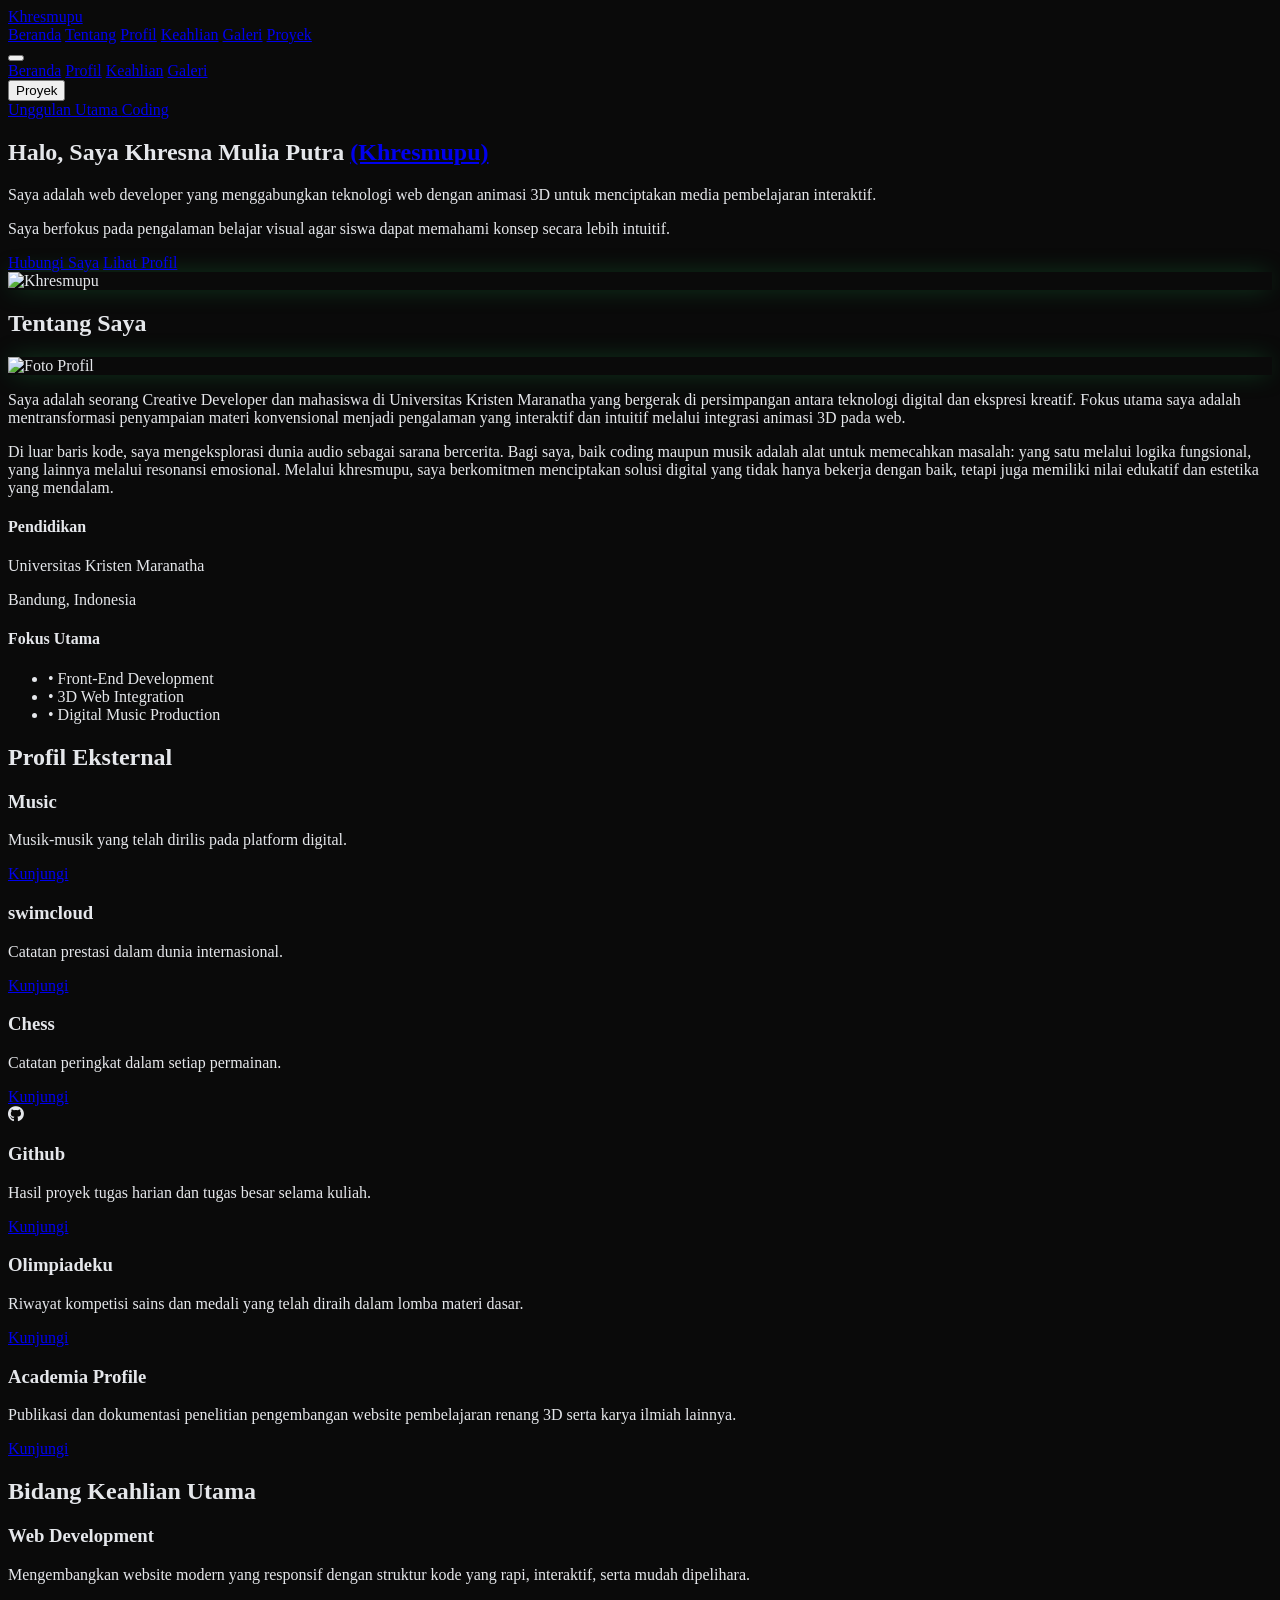
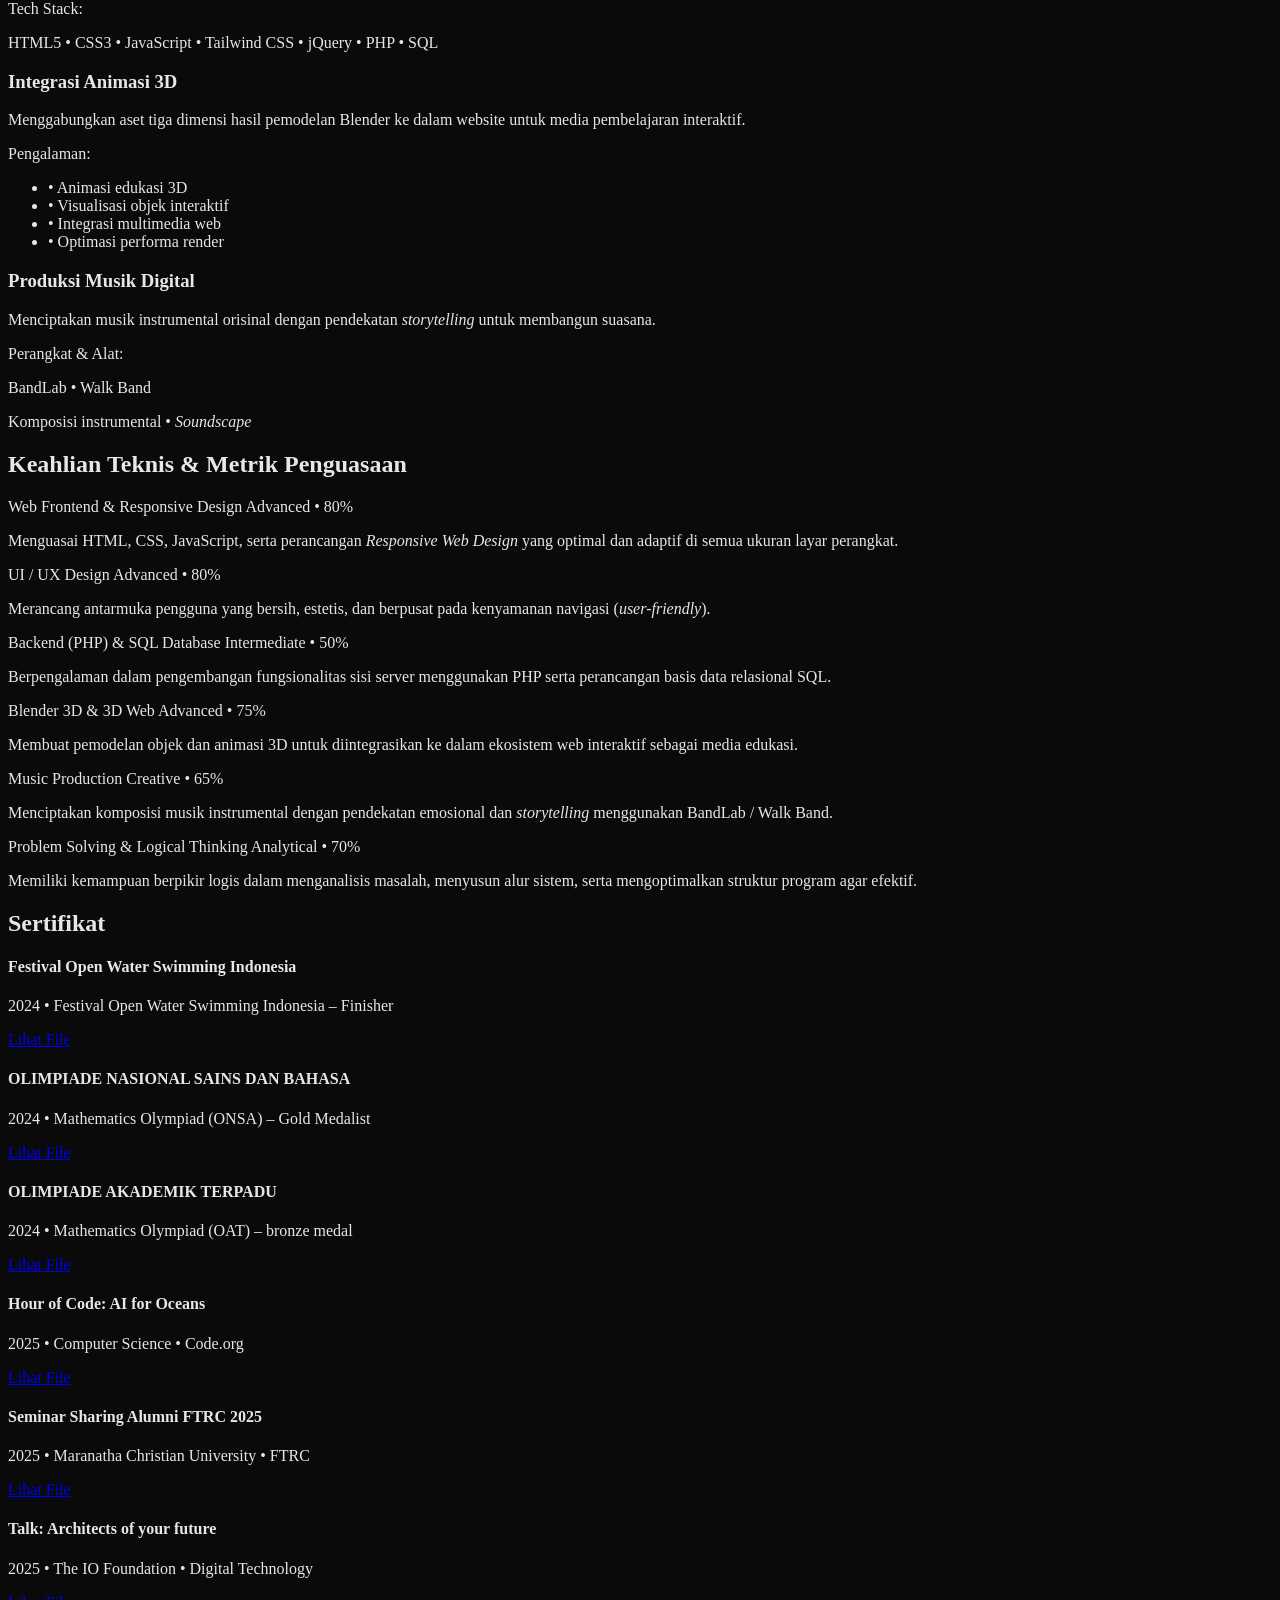
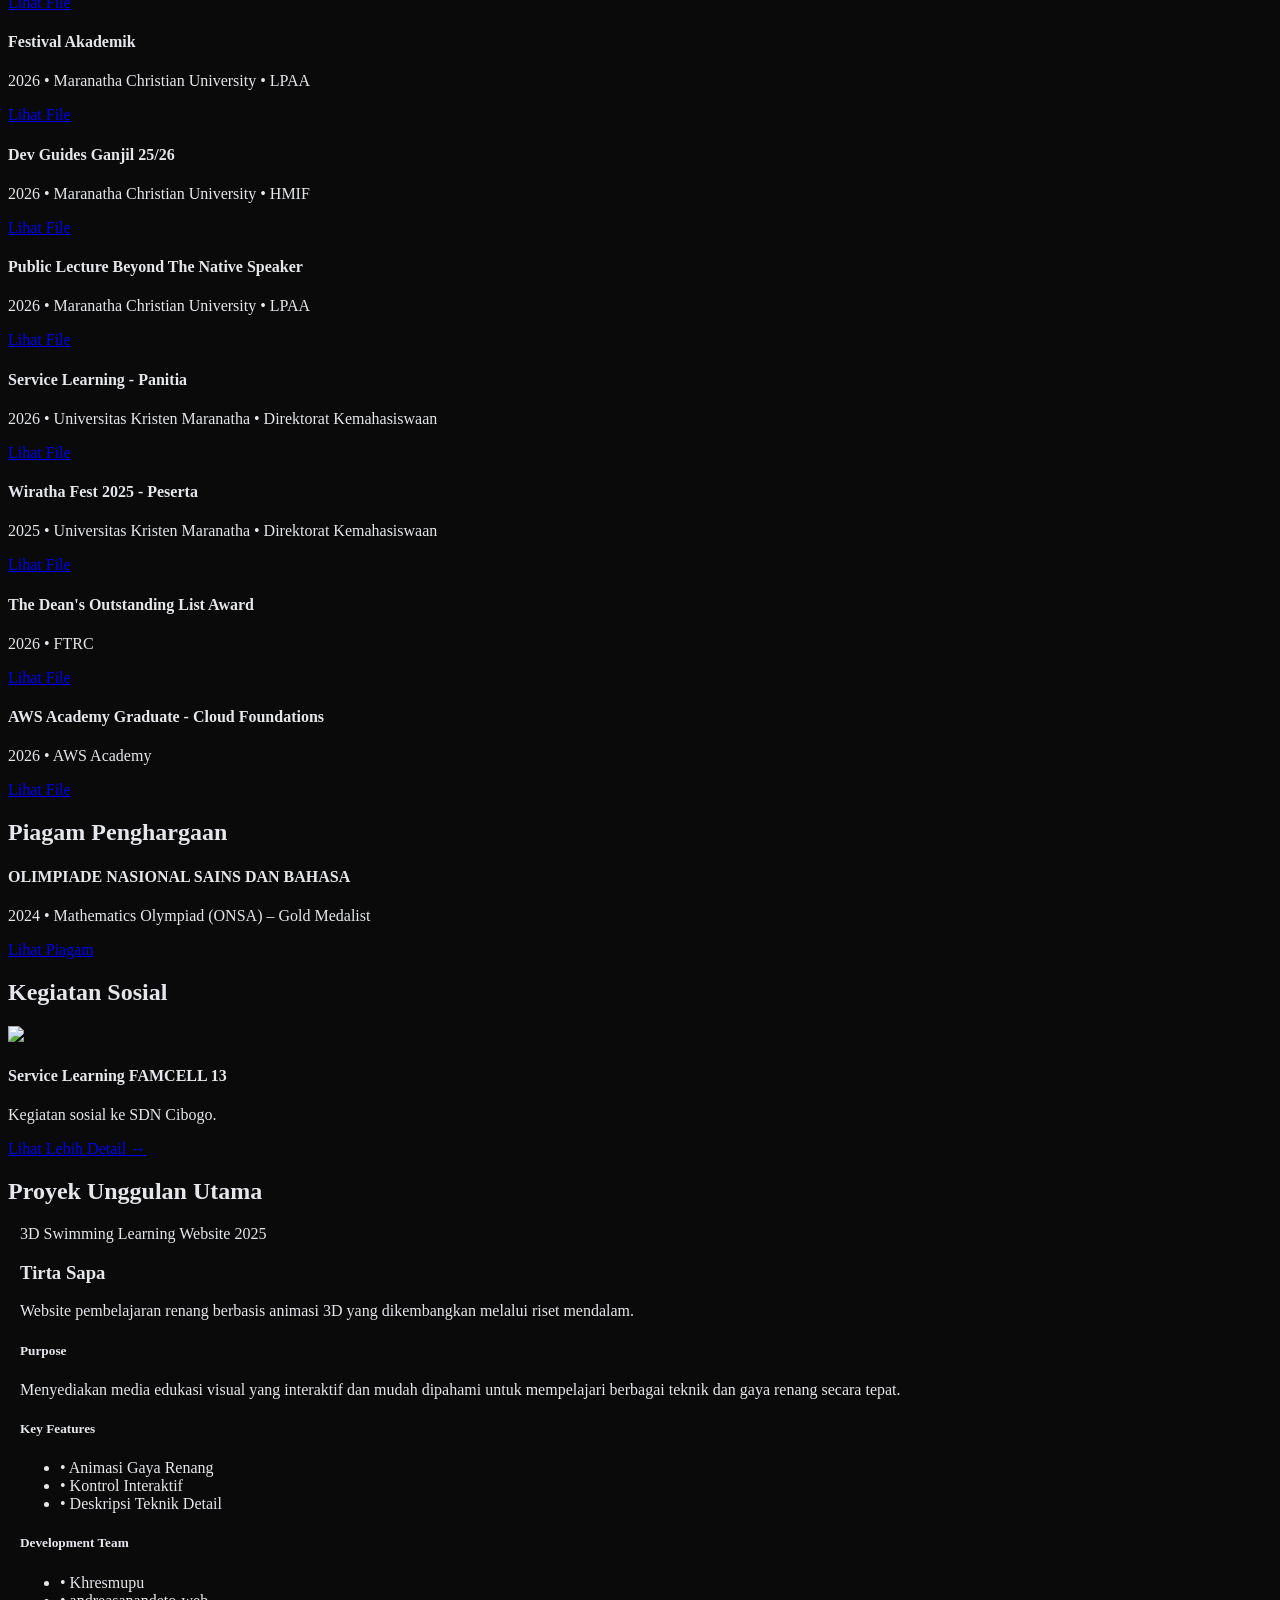
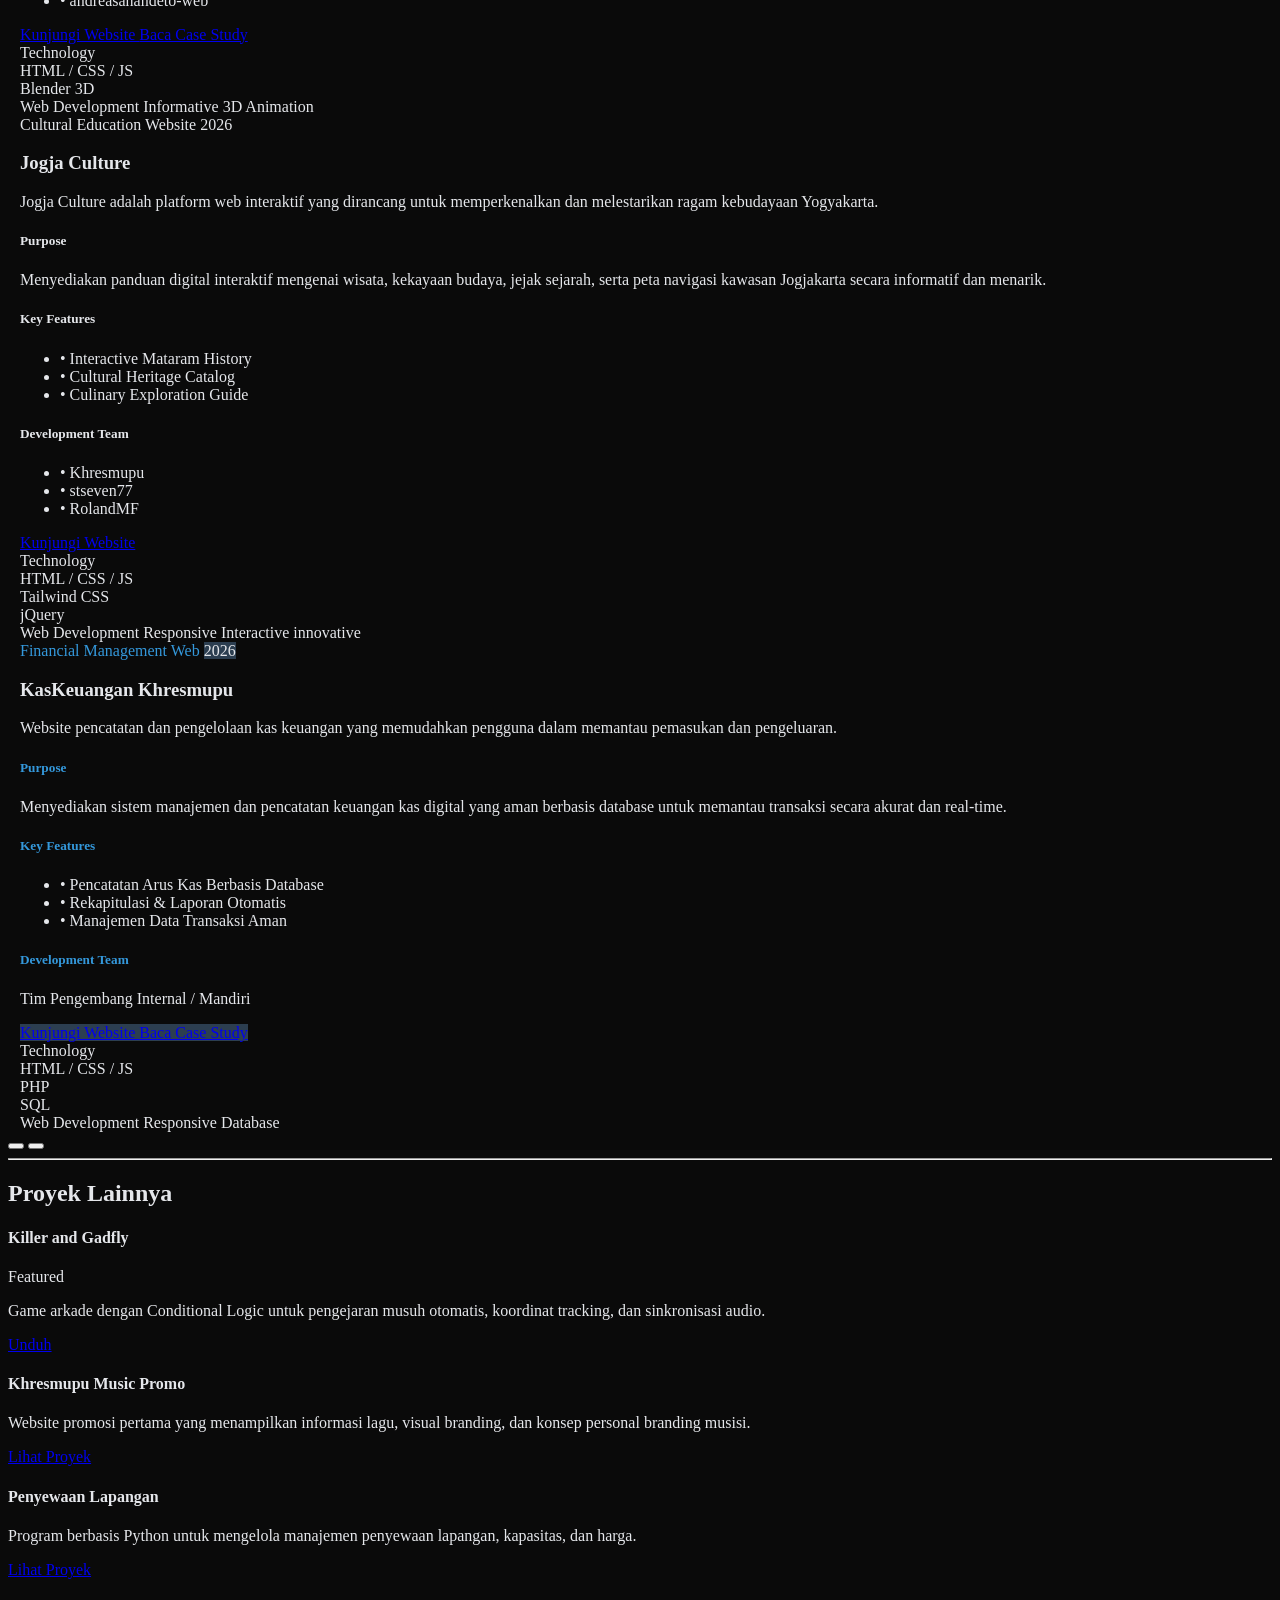
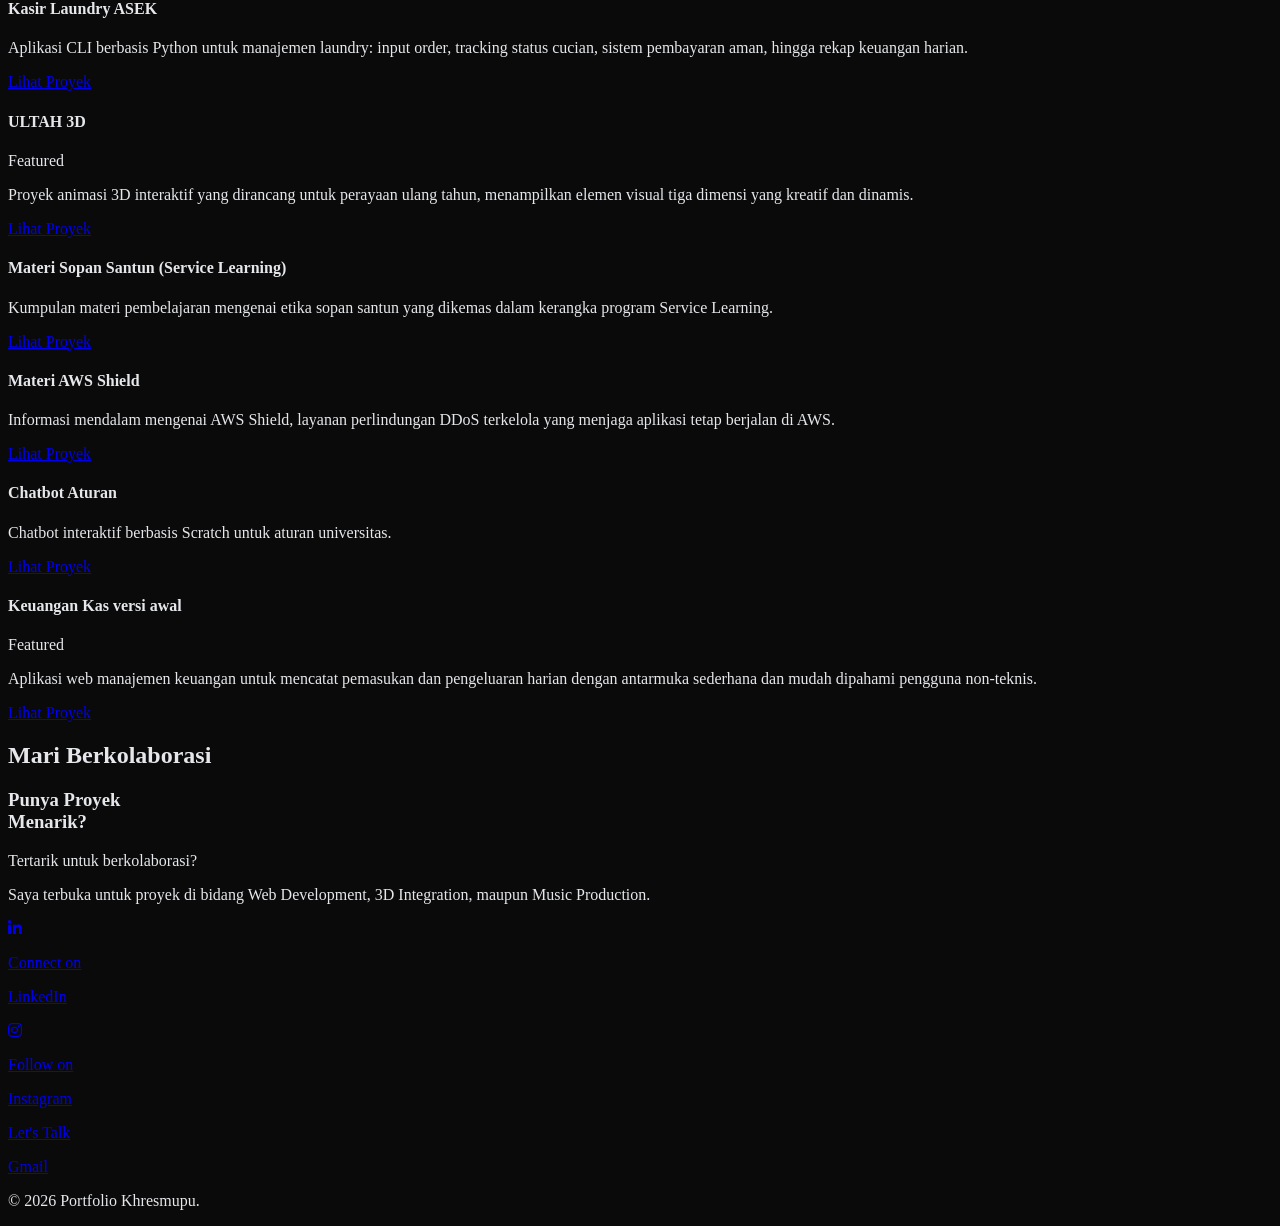
==== commit 004458d7: "Update semester pendek" ====
--- a/index.html
+++ b/index.html
@@ -10,15 +10,37 @@
     <meta name="google-site-verification" content="43ujvjixIp3CSea-qgEmuA0TVBsEQveTsdsb-GbOh_A" />
     <script src="https://cdn.tailwindcss.com"></script>
     <script src="https://unpkg.com/lucide@latest"></script>
+    <script src="https://cdnjs.cloudflare.com/ajax/libs/three.js/r128/three.min.js"></script>
+    <!-- Fonts -->
+    <link rel="preconnect" href="https://fonts.googleapis.com" />
+    <link rel="preconnect" href="https://fonts.gstatic.com" crossorigin="" />
+    <link
+        href="https://fonts.googleapis.com/css2?family=Merriweather:ital,wght@0,300;0,400;0,700;1,300&family=Playfair+Display:ital,wght@0,400;0,500;0,600;0,700;1,400&display=swap"
+        rel="stylesheet" />
+    <script src="https://cdn.tailwindcss.com"></script>
+    <script src="https://unpkg.com/lucide@latest"></script>
     <link rel="stylesheet" href="style.css">
     <link rel="stylesheet" href="https://cdnjs.cloudflare.com/ajax/libs/font-awesome/6.4.2/css/all.min.css">
     <link rel="icon" type="image/png" href="Hiasan/Khresmupu.png">
+    <style>
+        /* Tambahan CSS kustom untuk efek glow */
+        .glow {
+            box-shadow: 0 0 25px -5px rgba(34, 197, 94, 0.5);
+        }
+
+        .font-serif-heading {
+            font-family: 'Playfair Display', serif;
+        }
+
+        .font-serif-body {
+            font-family: 'Merriweather', serif;
+        }
+    </style>
     <script type="application/ld+json">
     {
       "@context": "https://schema.org",
       "@type": "Person",
       "name": "Khresna Mulia Putra",
-      "name": "Khresmupu",
       "url": "https://portofolio-khresmupu.netlify.app/",
       "sameAs": [
         "https://www.linkedin.com/in/khresmupu/",
@@ -227,14 +249,11 @@
     <!-- KEAHLIAN UTAMA -->
     <section id="bidang-keahlian" class="py-20 px-6 bg-[#0f0f0f]">
         <div class="max-w-7xl mx-auto mb-16">
-            <h2 class="text-3xl font-bold mb-8 border-l-4 border-yellow-500 pl-4 text-white flex items-center gap-3">
-                <i data-lucide="star" class="text-yellow-500 fill-yellow-500"></i>Bidang Keahlian Utama
+            <h2 class="text-3xl font-bold mb-12 border-l-4 border-green-500 pl-4">Bidang Keahlian Utama
             </h2>
             <div class="grid md:grid-cols-3 gap-8">
                 <!-- Web Development -->
-                <div
-                    class="bg-white/5 border border-white/10 p-6 rounded-2xl hover:border-green-500/50 transition duration-300">
-                    <div class="text-3xl mb-4">🌐</div>
+                <div class="bg-black p-6 rounded-xl border border-white/5 green-glow transition-all">
                     <h3 class="text-xl font-bold mb-3 text-white">Web Development</h3>
                     <p class="text-sm text-gray-400 mb-4">
                         Mengembangkan website modern yang responsif dengan struktur kode yang rapi, interaktif, serta
@@ -249,9 +268,7 @@
                 </div>
 
                 <!-- Integrasi Animasi 3D -->
-                <div
-                    class="bg-white/5 border border-white/10 p-6 rounded-2xl hover:border-green-500/50 transition duration-300">
-                    <div class="text-3xl mb-4">🎬</div>
+                <div class="bg-black p-6 rounded-xl border border-white/5 green-glow transition-all">
                     <h3 class="text-xl font-bold mb-3 text-white">Integrasi Animasi 3D</h3>
                     <p class="text-sm text-gray-400 mb-4">
                         Menggabungkan aset tiga dimensi hasil pemodelan Blender ke dalam website untuk media
@@ -270,9 +287,7 @@
                 </div>
 
                 <!-- Produksi Musik Digital -->
-                <div
-                    class="bg-white/5 border border-white/10 p-6 rounded-2xl hover:border-green-500/50 transition duration-300">
-                    <div class="text-3xl mb-4">🎵</div>
+                <div class="bg-black p-6 rounded-xl border border-white/5 green-glow transition-all">
                     <h3 class="text-xl font-bold mb-3 text-white">Produksi Musik Digital</h3>
                     <p class="text-sm text-gray-400 mb-4">
                         Menciptakan musik instrumental orisinal dengan pendekatan <em>storytelling</em> untuk membangun
@@ -644,7 +659,7 @@
                                                 <i data-lucide="external-link" class="w-4 h-4"></i> Kunjungi Website
                                             </a>
                                             <a href="https://www.academia.edu/165429827/PENGEMBANGAN_WEBSITE_PEMBELAJARAN_RENANG_3D"
-                                                class="px-6 py-3 bg-blue-500 text-black font-black rounded-lg hover:bg-blue-400 hover:scale-105 transition-all flex items-center gap-2 text-sm">
+                                                class="px-6 py-3 bg-blue-500 text-white font-black rounded-lg hover:bg-blue-400 hover:scale-105 transition-all flex items-center gap-2 text-sm">
                                                 <i data-lucide="book-open" class="w-4 h-4"></i> Baca Case Study
                                             </a>
                                         </div>
@@ -832,6 +847,10 @@
                                                 style="background-color: #2c3e50;">
                                                 <i data-lucide="external-link" class="w-4 h-4"></i> Kunjungi Website
                                             </a>
+                                            <a href="https://www.academia.edu/171337889/Aplikasi_Pencatatan_Keuangan_Kas_Berbasis_Web_Struktur_and_Mutasi_Ganda_Studi_Kasus_KasKeuangan_Khresmupu?source=swp_share"
+                                                class="px-6 py-3 text-white font-black rounded-lg hover:bg-blue-400 hover:scale-105 transition-all flex items-center gap-2 text-sm" style="background-color: #2c3e50;">
+                                                <i data-lucide="book-open" class="w-4 h-4"></i> Baca Case Study
+                                            </a>
                                         </div>
                                     </div>
 
@@ -986,7 +1005,7 @@
                             Proyek</a>
                     </div>
                     <div
-                        class="p-6 bg-black border border-yellow-600/50 rounded-xl hover:border-yellow-500 transition shadow-[0_0_15px_rgba(234,179,8,0.1)]">
+                        class="p-6 bg-black border border-yellow-600/50 rounded-2xl hover:border-yellow-500 transition-all duration-300 hover:-translate-y-2 shadow-[0_0_15px_rgba(234,179,8,0.1)] flex flex-col">
                         <div class="flex justify-between items-start mb-2">
                             <h4 class="text-lg font-bold text-yellow-500">Keuangan Kas versi awal</h4>
                             <span
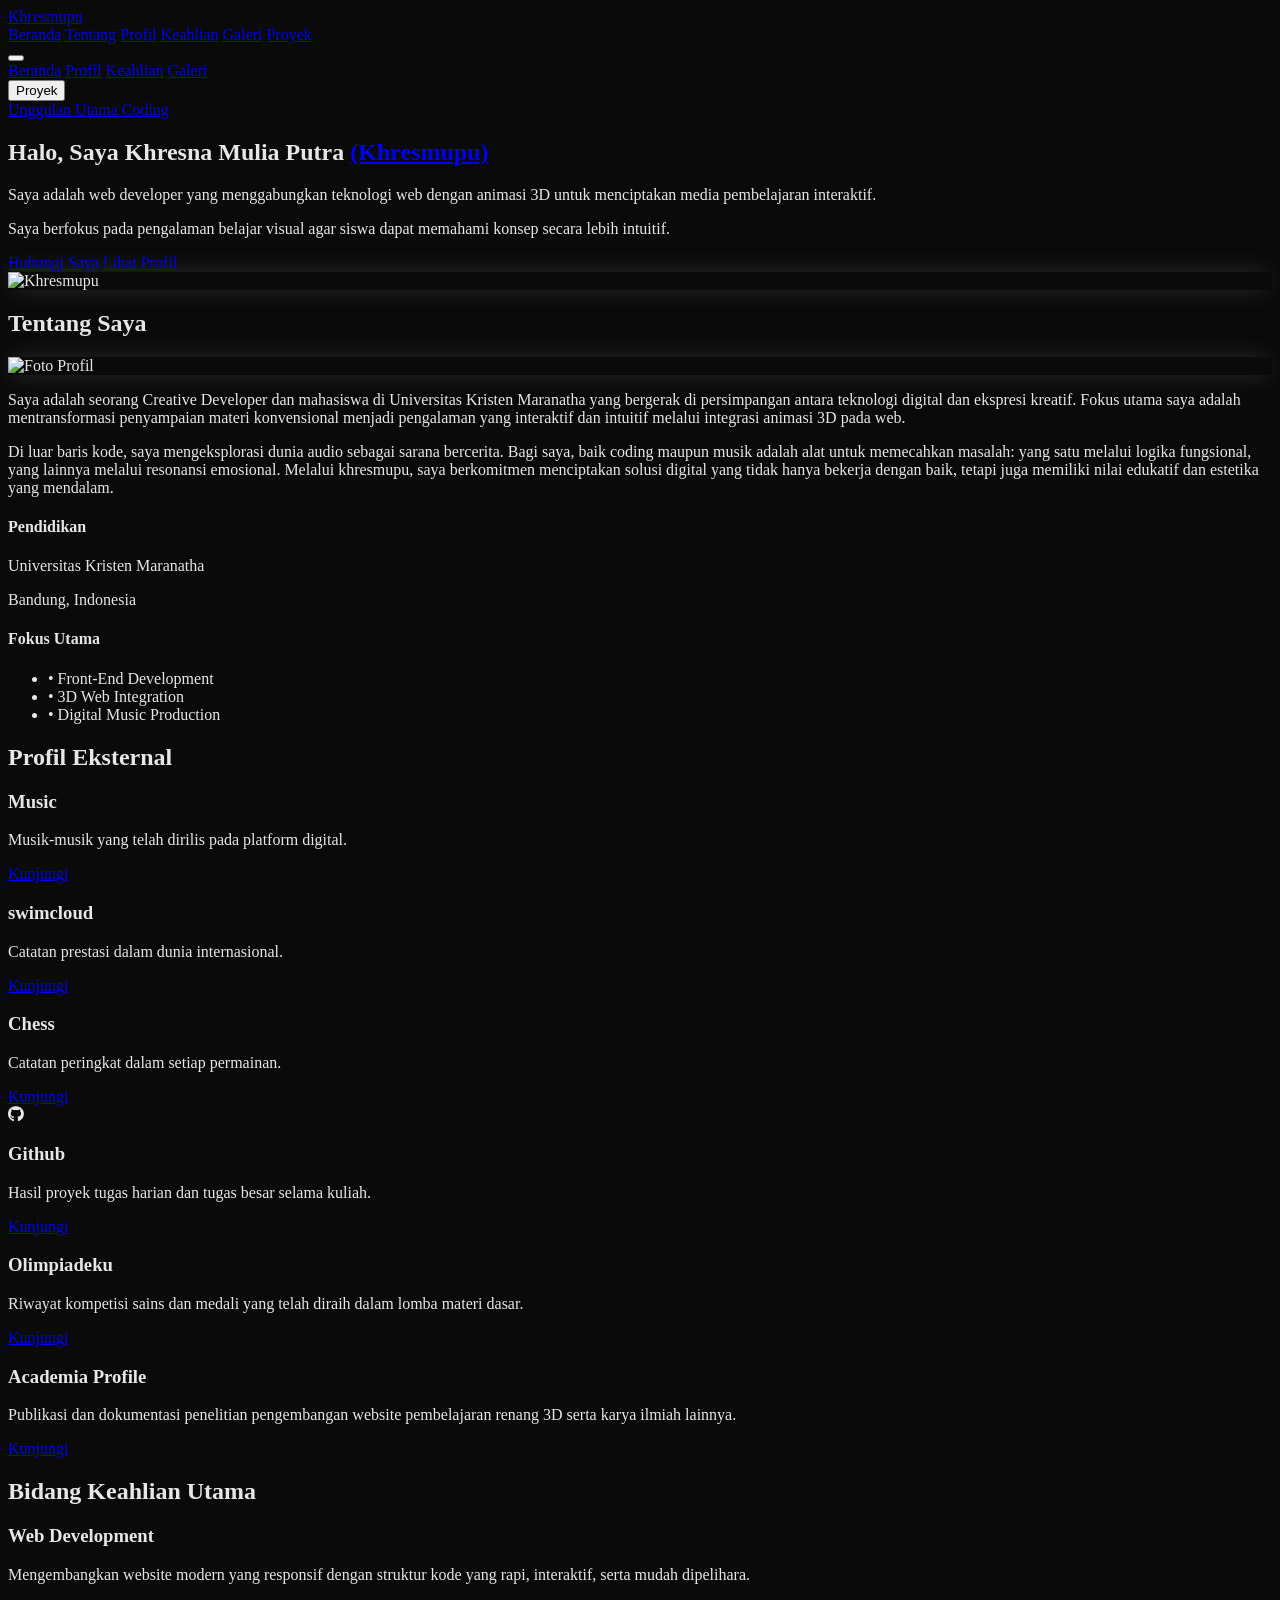
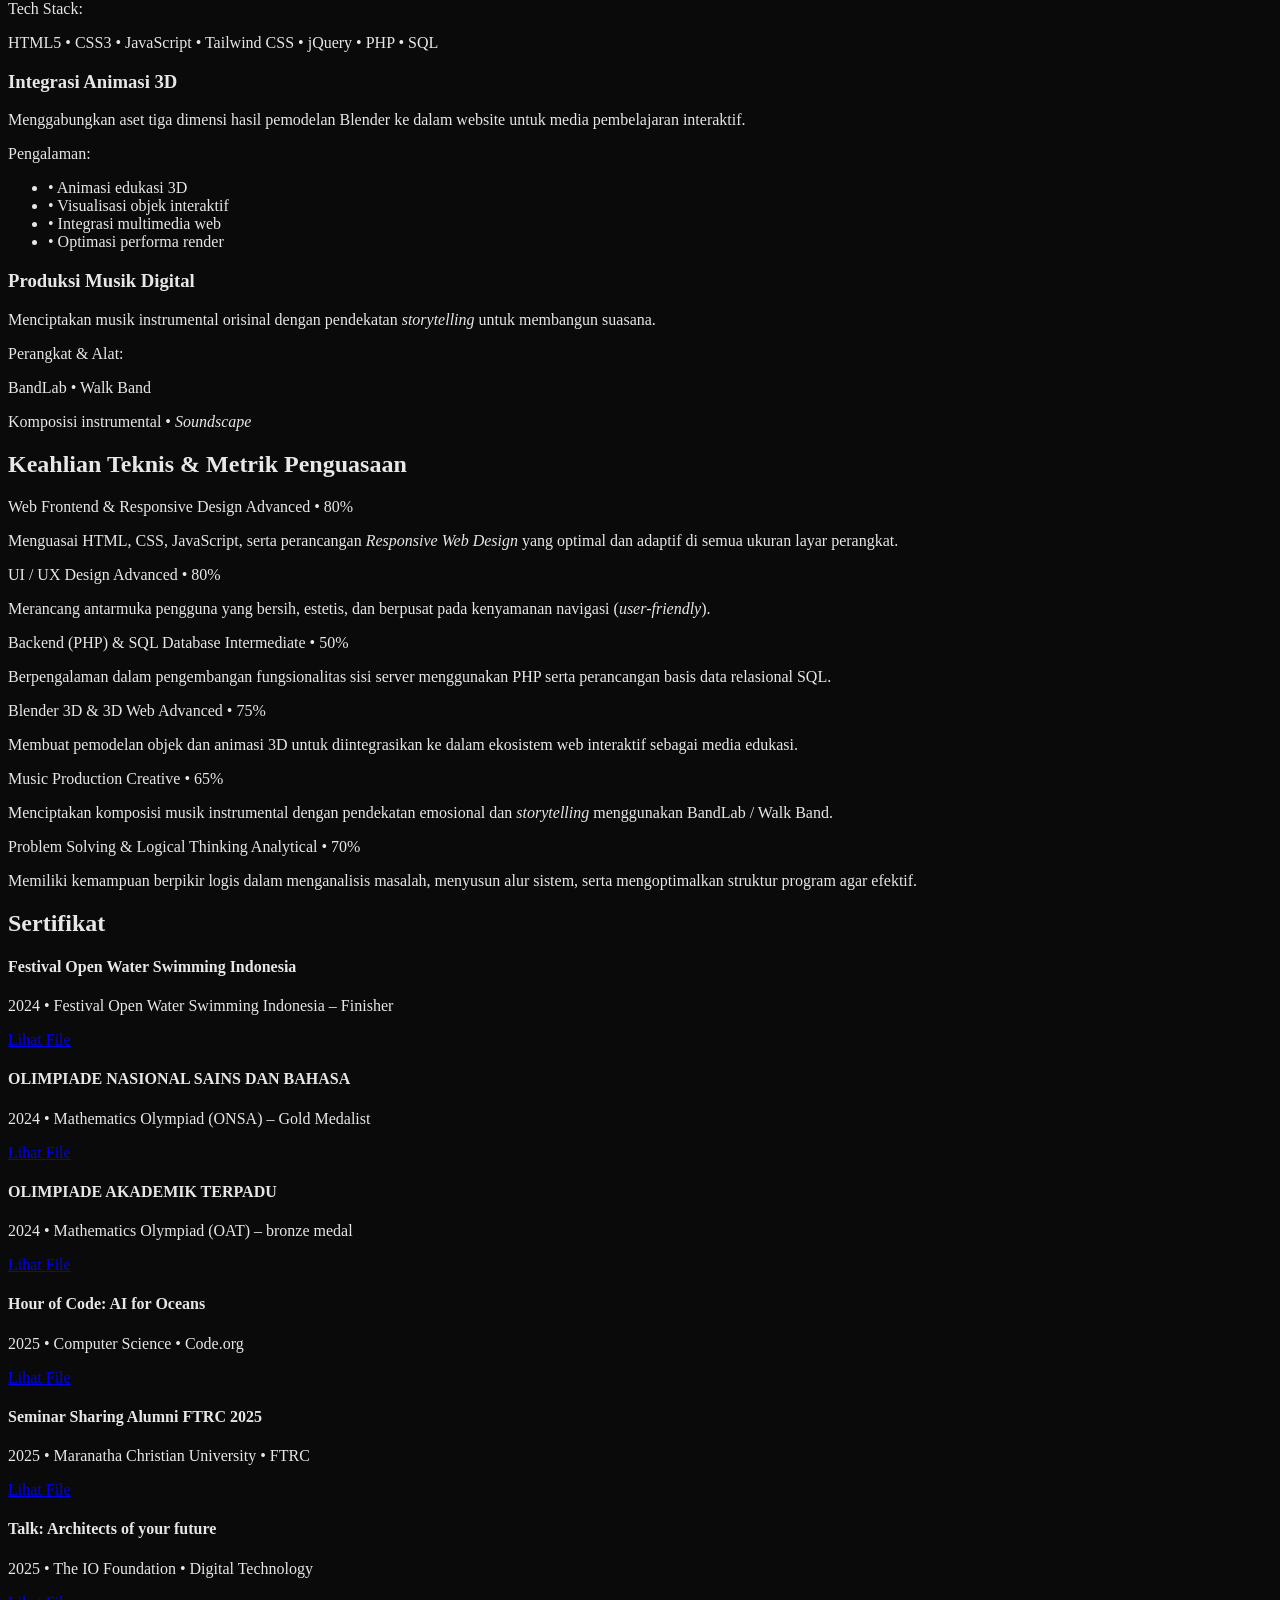
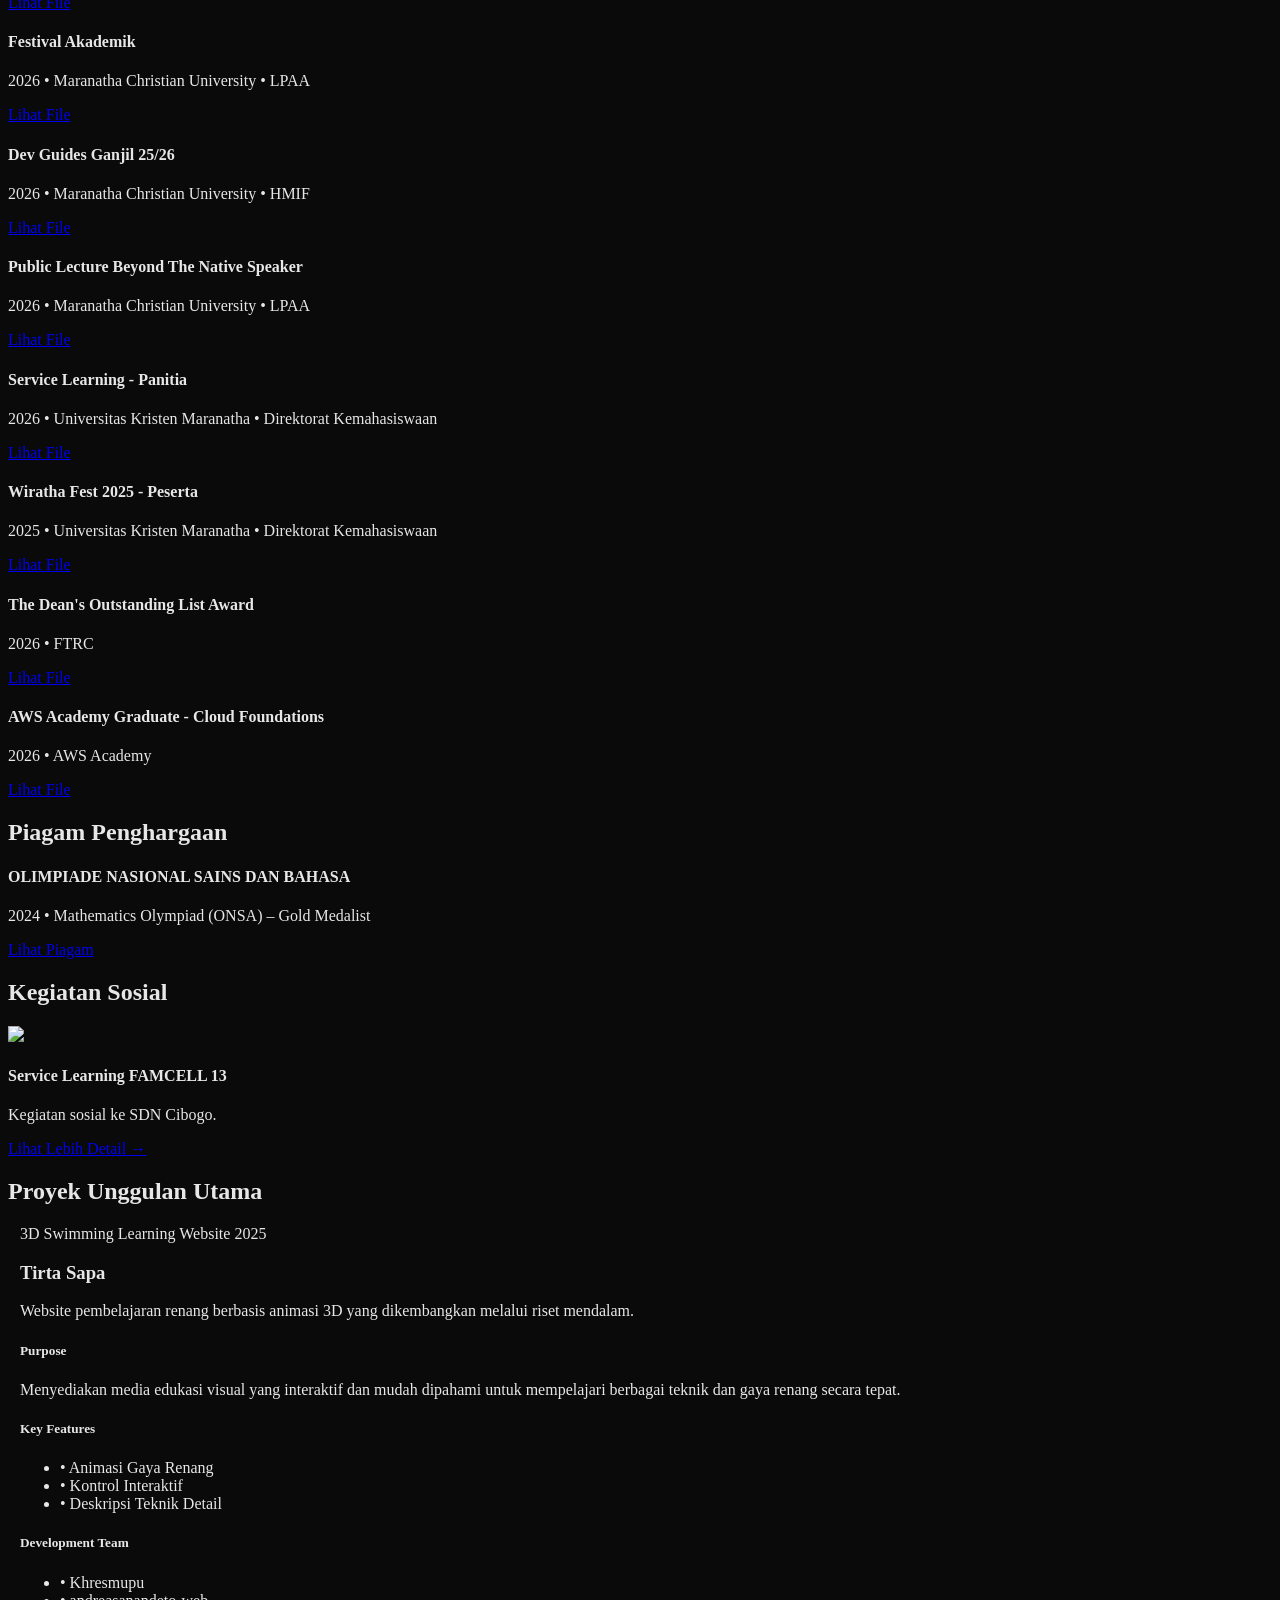
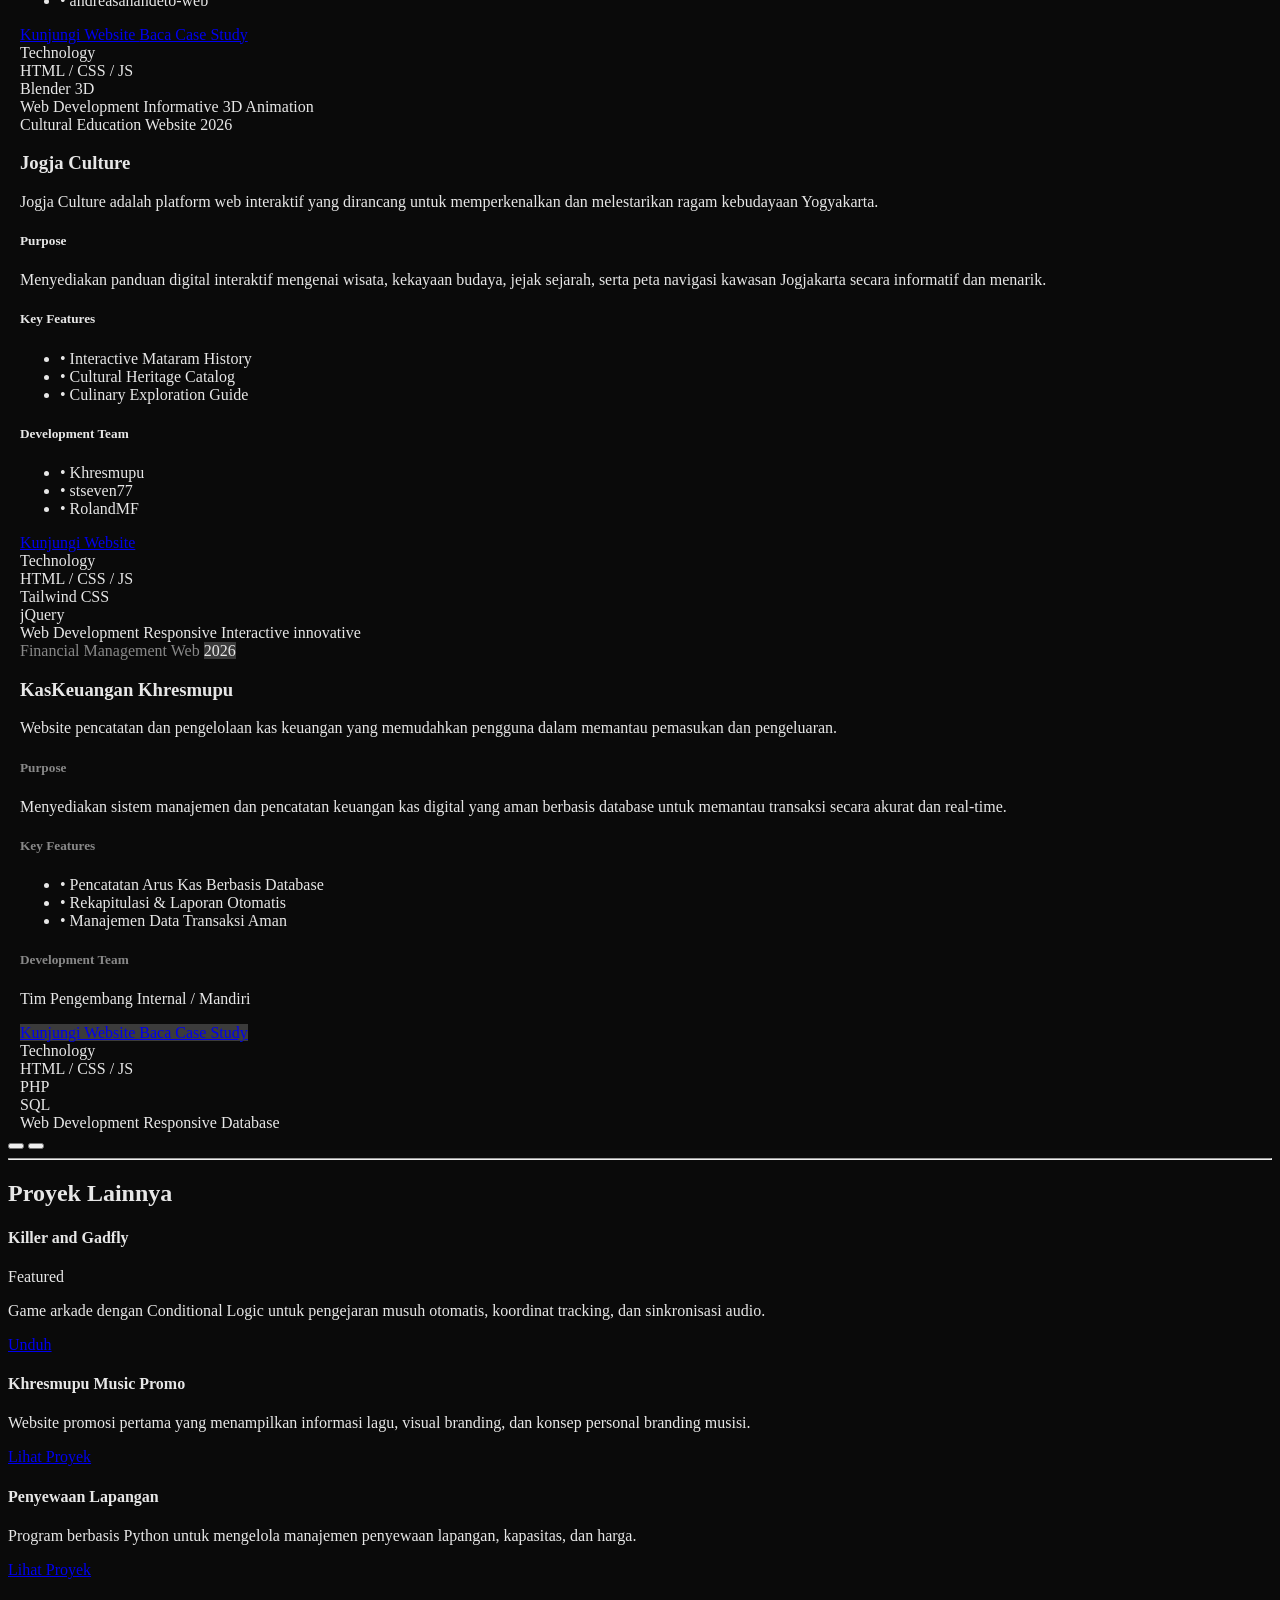
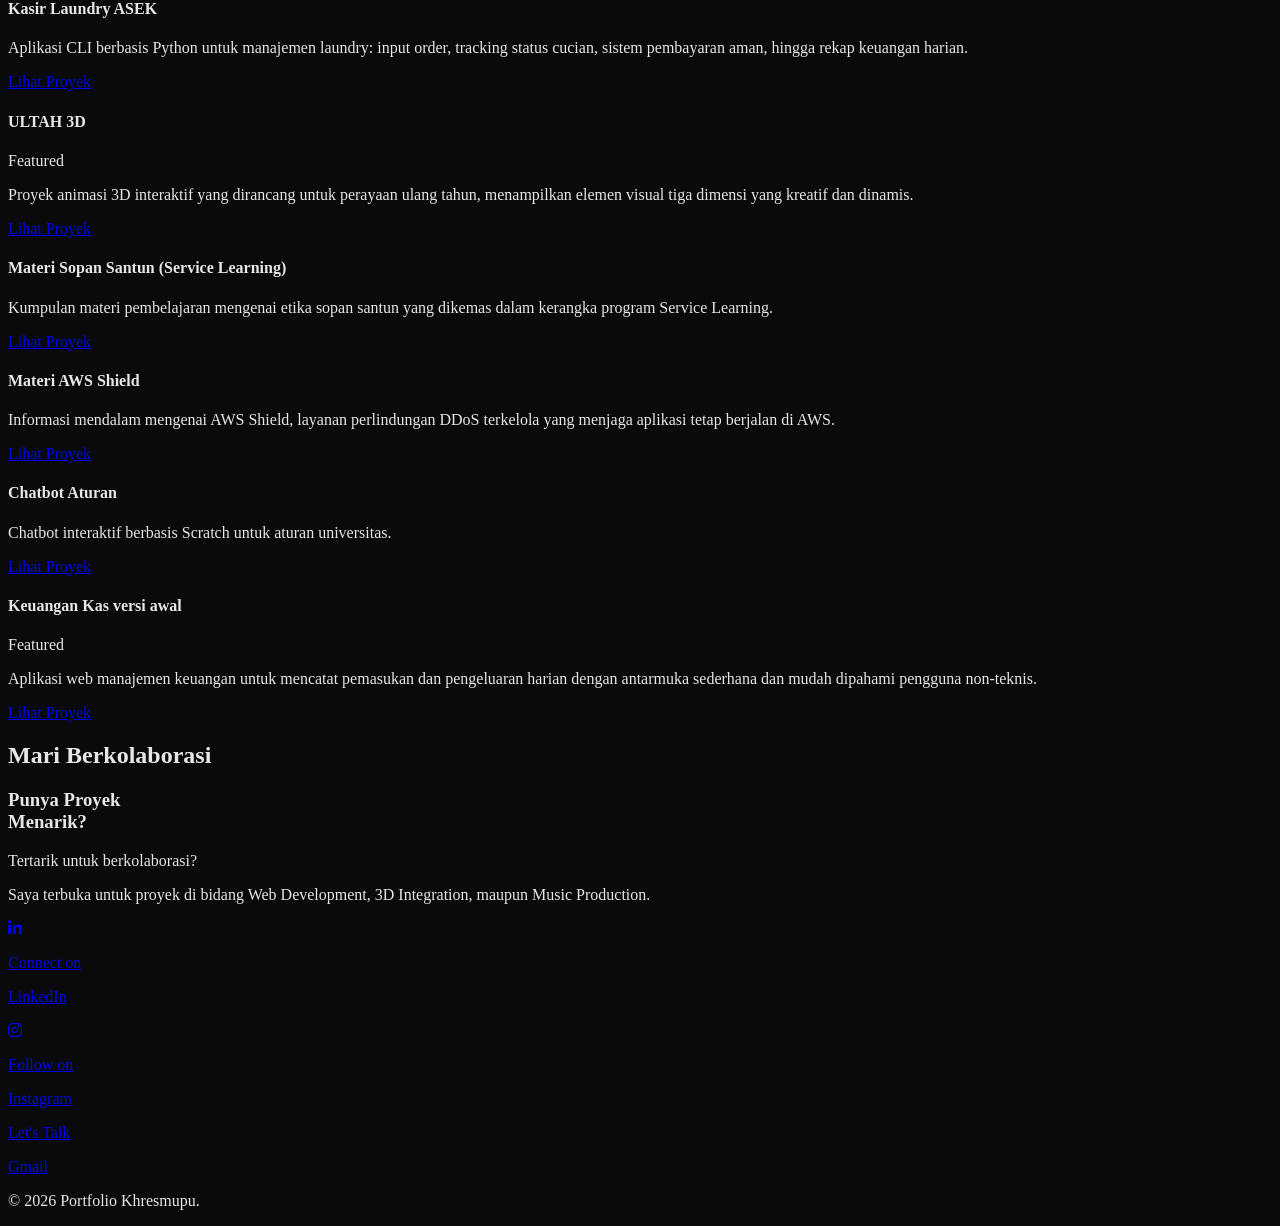
==== commit 85838c0a: "Mengubah tema dari hijau menjadi abu2" ====
--- a/index.html
+++ b/index.html
@@ -4,51 +4,97 @@
 <head>
     <meta charset="UTF-8">
     <meta name="viewport" content="width=device-width, initial-scale=1.0">
-    <title>Khresmupu | Portfolio</title>
-    <meta name="description" content="Portfolio Khresmupu - Web Developer dan Desainer.">
-    <meta name="keywords" content="Khresmupu, Portfolio, Web Developer">
+    
+    <!-- Title: Menggabungkan Brand Name, Nama Lengkap, dan Spesialisasi -->
+    <title>Khresmupu (Khresna Mulia Putra) | Creative Web Developer</title>
+    
+    <!-- Meta SEO Utama -->
+    <meta name="description" content="Portofolio resmi Khresmupu (Khresna Mulia Putra) - Creative Web Developer dan mahasiswa Universitas Kristen Maranatha. Spesialis pengembangan web interaktif, integrasi animasi 3D, dan produksi musik digital.">
+    <meta name="keywords" content="Khresmupu, Khresna Mulia Putra, Khresmupu Portfolio, Web Developer Bandung, 3D Web Developer, Tirta Sapa, Jogja Culture, Creative Developer Indonesia">
+    <meta name="author" content="Khresna Mulia Putra (Khresmupu)">
+    <meta name="robots" content="index, follow">
+    <link rel="canonical" href="https://portofolio-khresmupu.netlify.app/">
+    
+    <!-- Verification Tools -->
     <meta name="google-site-verification" content="43ujvjixIp3CSea-qgEmuA0TVBsEQveTsdsb-GbOh_A" />
+
+    <!-- Open Graph / Facebook / WhatsApp / LinkedIn Meta Tags -->
+    <meta property="og:type" content="website">
+    <meta property="og:url" content="https://portofolio-khresmupu.netlify.app/">
+    <meta property="og:site_name" content="Khresmupu Portfolio">
+    <meta property="og:title" content="Khresmupu (Khresna Mulia Putra) | Creative Web Developer">
+    <meta property="og:description" content="Portofolio resmi Khresmupu. Menggabungkan teknologi web interaktif dengan animasi 3D dan produksi musik digital.">
+    <meta property="og:image" content="https://portofolio-khresmupu.netlify.app/Hiasan/Khresmupu.png">
+    <meta property="og:locale" content="id_ID">
+
+    <!-- Twitter Card Meta Tags -->
+    <meta name="twitter:card" content="summary_large_image">
+    <meta name="twitter:url" content="https://portofolio-khresmupu.netlify.app/">
+    <meta name="twitter:title" content="Khresmupu (Khresna Mulia Putra) | Creative Web Developer">
+    <meta name="twitter:description" content="Portofolio resmi Khresmupu - Creative Web Developer, 3D Animator, dan Musisi Digital.">
+    <meta name="twitter:image" content="https://portofolio-khresmupu.netlify.app/Hiasan/Khresmupu.png">
+
+    <!-- Favicon -->
+    <link rel="icon" type="image/png" href="Hiasan/Khresmupu.png">
+
+    <!-- Fonts -->
+    <link rel="preconnect" href="https://fonts.googleapis.com" />
+    <link rel="preconnect" href="https://fonts.gstatic.com" crossorigin />
+    <link href="https://fonts.googleapis.com/css2?family=Merriweather:ital,wght@0,300;0,400;0,700;1,300&family=Playfair+Display:ital,wght@0,400;0,500;0,600;0,700;1,400&display=swap" rel="stylesheet" />
+
+    <!-- CSS Libraries -->
+    <link rel="stylesheet" href="style.css">
+    <link rel="stylesheet" href="https://cdnjs.cloudflare.com/ajax/libs/font-awesome/6.4.2/css/all.min.css">
+
+    <!-- JavaScript Libraries (Eksplisik & Tanpa Duplikasi) -->
     <script src="https://cdn.tailwindcss.com"></script>
     <script src="https://unpkg.com/lucide@latest"></script>
-    <script src="https://cdnjs.cloudflare.com/ajax/libs/three.js/r128/three.min.js"></script>
-    <!-- Fonts -->
-    <link rel="preconnect" href="https://fonts.googleapis.com" />
-    <link rel="preconnect" href="https://fonts.gstatic.com" crossorigin="" />
-    <link
-        href="https://fonts.googleapis.com/css2?family=Merriweather:ital,wght@0,300;0,400;0,700;1,300&family=Playfair+Display:ital,wght@0,400;0,500;0,600;0,700;1,400&display=swap"
-        rel="stylesheet" />
-    <script src="https://cdn.tailwindcss.com"></script>
-    <script src="https://unpkg.com/lucide@latest"></script>
-    <link rel="stylesheet" href="style.css">
-    <link rel="stylesheet" href="https://cdnjs.cloudflare.com/ajax/libs/font-awesome/6.4.2/css/all.min.css">
-    <link rel="icon" type="image/png" href="Hiasan/Khresmupu.png">
+    <script src="https://cdnjs.cloudflare.com/ajax/libs/three.js/r128/three.min.js" defer></script>
+    <!-- Google tag (gtag.js) -->
+    <script async src="https://www.googletagmanager.com/gtag/js?id=G-GQQTB29BBV"></script>
+    <script>
+      window.dataLayer = window.dataLayer || [];
+      function gtag(){dataLayer.push(arguments);}
+      gtag('js', new Date());
+    
+      gtag('config', 'G-GQQTB29BBV');
+    </script>
+    <!-- Style Kustom -->
     <style>
-        /* Tambahan CSS kustom untuk efek glow */
         .glow {
-            box-shadow: 0 0 25px -5px rgba(34, 197, 94, 0.5);
+            box-shadow: 0 0 25px -5px rgba(155, 155, 155, 0.5);
         }
-
         .font-serif-heading {
             font-family: 'Playfair Display', serif;
         }
-
         .font-serif-body {
             font-family: 'Merriweather', serif;
         }
     </style>
+
+    <!-- Structured Data (JSON-LD Schema.org) - Valid & Rapi -->
     <script type="application/ld+json">
     {
       "@context": "https://schema.org",
       "@type": "Person",
       "name": "Khresna Mulia Putra",
+      "alternateName": "Khresmupu",
       "url": "https://portofolio-khresmupu.netlify.app/",
+      "image": "https://portofolio-khresmupu.netlify.app/Hiasan/Khresmupu.png",
+      "jobTitle": "Creative Web Developer",
+      "alumniOf": {
+        "@type": "EducationalOrganization",
+        "name": "Universitas Kristen Maranatha"
+      },
       "sameAs": [
         "https://www.linkedin.com/in/khresmupu/",
         "https://open.spotify.com/intl-id/artist/4dUFAJqR4arE36FvRziX0q",
         "https://instagram.com/khresmupu",
         "https://github.com/khresmupu33",
-        "https://independent.academia.edu/KMuliaPutra"
-        "https://www.youtube.com/@Khresmupu"
+        "https://independent.academia.edu/KMuliaPutra",
+        "https://www.youtube.com/@Khresmupu",
+        "https://kaskeuangankhresmupu.netlify.app/",
+        "https://portofolio-khresmupu.netlify.app/musik"
       ]
     }
     </script>
@@ -56,41 +102,41 @@
 
 <body class="font-sans">
     <!--NAVIGASI-->
-    <nav class="fixed top-0 w-full z-50 bg-black/80 backdrop-blur-md border-b border-green-900/30">
+    <nav class="fixed top-0 w-full z-50 bg-black/80 backdrop-blur-md border-b border-gray-800/30">
         <div class="max-w-7xl mx-auto px-6 h-16 flex items-center justify-between">
-            <div class="text-green-500 font-bold text-xl tracking-tighter"><a href="#beranda">Khresmupu</a></div>
+            <div class="text-gray-400 font-bold text-xl tracking-tighter"><a href="#beranda">Khresmupu</a></div>
 
             <div class="hidden md:flex space-x-8 text-sm font-medium">
-                <a href="#beranda" class="nav-link transition hover:text-green-400">Beranda</a>
-                <a href="#about" class="nav-link transition hover:text-green-400">Tentang</a>
-                <a href="#profil" class="nav-link transition hover:text-green-400">Profil</a>
-                <a href="#keahlian" class="nav-link transition hover:text-green-400">Keahlian</a>
-                <a href="#galeri" class="nav-link transition hover:text-green-400">Galeri</a>
-                <a href="#proyek" class="nav-link transition hover:text-green-400">Proyek</a>
-            </div>
-
-            <button class="md:hidden text-green-500" onclick="toggleMenu()">
+                <a href="#beranda" class="nav-link transition hover:text-gray-300">Beranda</a>
+                <a href="#about" class="nav-link transition hover:text-gray-300">Tentang</a>
+                <a href="#profil" class="nav-link transition hover:text-gray-300">Profil</a>
+                <a href="#keahlian" class="nav-link transition hover:text-gray-300">Keahlian</a>
+                <a href="#galeri" class="nav-link transition hover:text-gray-300">Galeri</a>
+                <a href="#proyek" class="nav-link transition hover:text-gray-300">Proyek</a>
+            </div>
+
+            <button class="md:hidden text-gray-400" onclick="toggleMenu()">
                 <i data-lucide="menu"></i>
             </button>
         </div>
-        <div id="mobile-menu" class="hidden md:hidden bg-black border-b border-green-900/30 px-6 py-4 space-y-4">
-            <a href="#beranda" class="block mobile-link hover:text-green-500 transition">Beranda</a>
-            <a href="#profil" class="block mobile-link hover:text-green-500 transition">Profil</a>
-            <a href="#keahlian" class="block mobile-link hover:text-green-500 transition">Keahlian</a>
-            <a href="#galeri" class="block mobile-link hover:text-green-500 transition">Galeri</a>
+        <div id="mobile-menu" class="hidden md:hidden bg-black border-b border-gray-800/30 px-6 py-4 space-y-4">
+            <a href="#beranda" class="block mobile-link hover:text-gray-400 transition">Beranda</a>
+            <a href="#profil" class="block mobile-link hover:text-gray-400 transition">Profil</a>
+            <a href="#keahlian" class="block mobile-link hover:text-gray-400 transition">Keahlian</a>
+            <a href="#galeri" class="block mobile-link hover:text-gray-400 transition">Galeri</a>
             <div class="space-y-2">
                 <button onclick="toggleMobileDropdown()"
-                    class="flex items-center justify-between w-full text-left hover:text-green-500 transition">
+                    class="flex items-center justify-between w-full text-left hover:text-gray-400 transition">
                     <span>Proyek</span>
                     <i data-lucide="chevron-down" id="drop-icon" class="w-4 h-4 transition-transform"></i>
                 </button>
-                <div id="mobile-proyek-sub" class="hidden pl-4 space-y-3 border-l border-green-900/50 mt-2">
+                <div id="mobile-proyek-sub" class="hidden pl-4 space-y-3 border-l border-gray-800/50 mt-2">
                     <a href="#proyek"
-                        class="block mobile-link text-sm text-gray-400 hover:text-green-500 flex items-center">
+                        class="block mobile-link text-sm text-gray-400 hover:text-gray-400 flex items-center">
                         <i data-lucide="pin" class="w-3 h-3 mr-2"></i> Unggulan Utama
                     </a>
                     <a href="#coding"
-                        class="block mobile-link text-sm text-gray-400 hover:text-green-500 flex items-center">
+                        class="block mobile-link text-sm text-gray-400 hover:text-gray-400 flex items-center">
                         <i data-lucide="code-2" class="w-3 h-3 mr-2"></i> Coding
                     </a>
 
@@ -107,7 +153,7 @@
         <div class="grid md:grid-cols-2 gap-12 items-center w-full">
             <div class="order-2 md:order-1 ">
                 <h1 class="text-5xl md:text-7xl font-bold mb-4">Halo, Saya <span
-                        class="text-green-500 underline ">Khresna Mulia Putra</span>
+                        class="text-gray-400 underline ">Khresna Mulia Putra</span>
                     <a href="https://share.google/TJmS5TeaUass4JN4Z" target="_blank"
                         class="text-gray-400 uppercase font-mono ordera">(Khresmupu)</a>
                 </h1>
@@ -119,15 +165,15 @@
                 </p>
                 <div class="flex flex-wrap gap-4">
                     <a href="#kontak"
-                        class="px-8 py-3 bg-green-600 hover:bg-green-500 text-black font-bold rounded-lg transition-all transform hover:scale-105">Hubungi
+                        class="px-8 py-3 bg-gray-500 hover:bg-gray-400 text-black font-bold rounded-lg transition-all transform hover:scale-105">Hubungi
                         Saya</a>
                     <a href="#profil"
-                        class="px-8 py-3 border border-green-600 text-green-500 hover:bg-green-600/10 rounded-lg transition-all">Lihat
+                        class="px-8 py-3 border border-gray-500 text-gray-400 hover:bg-gray-500/10 rounded-lg transition-all">Lihat
                         Profil</a>
                 </div>
             </div>
             <div class="order-1 md:order-2 flex justify-center">
-                <div class="relative w-64 h-64 md:w-80 md:h-80 border-2 border-green-500 rounded-full p-2 glow">
+                <div class="relative w-64 h-64 md:w-80 md:h-80 border-2 border-gray-400 rounded-full p-2 glow">
                     <img src="Hiasan/Khresmupu.png" alt="Khresmupu"
                         class="rounded-full w-full h-full object-cover grayscale hover:grayscale-0 transition-all duration-500">
                 </div>
@@ -136,13 +182,13 @@
     </section>
     <section id="about" class="py-20 px-6 bg-[#0f0f0f]">
         <div class="max-w-7xl mx-auto">
-            <h2 class="text-3xl font-bold mb-12 border-l-4 border-green-500 pl-4 tracking-tighter text-white">
+            <h2 class="text-3xl font-bold mb-12 border-l-4 border-gray-400 pl-4 tracking-tighter text-white">
                 Tentang Saya
             </h2>
 
             <div class="grid md:grid-cols-2 gap-6 md:gap-12 items-stretch">
 
-                <div class="w-full h-[450px] rounded-2xl border-2 border-green-500 overflow-hidden bg-black/50 glow">
+                <div class="w-full h-[450px] rounded-2xl border-2 border-gray-400 overflow-hidden bg-black/50 glow">
                     <img src="Hiasan/2572032_Khresna.jpg" alt="Foto Profil"
                         class="w-full h-full object-cover  grayscale hover:grayscale-0 transition-all duration-300">
                 </div>
@@ -150,7 +196,7 @@
                 <div class="space-y-6 flex flex-col justify-center">
                     <p class="text-gray-400 leading-relaxed text-lg">
                         Saya adalah seorang Creative Developer dan mahasiswa di <span
-                            class="text-green-500 font-medium">Universitas Kristen Maranatha</span>
+                            class="text-gray-400 font-medium">Universitas Kristen Maranatha</span>
                         yang bergerak di persimpangan antara teknologi digital dan ekspresi kreatif. Fokus utama saya
                         adalah mentransformasi penyampaian materi
                         konvensional menjadi pengalaman yang interaktif dan intuitif melalui integrasi animasi 3D pada
@@ -170,15 +216,15 @@
                 <div class="md:col-span-2 grid grid-cols-1 md:grid-cols-2 gap-6 mt-6">
 
                     <div
-                        class="p-6 rounded-2xl border border-white/10 bg-black/50 hover:border-green-500/50 transition-colors">
-                        <h4 class="text-xs font-mono text-green-500 uppercase tracking-widest mb-2">Pendidikan</h4>
+                        class="p-6 rounded-2xl border border-white/10 bg-black/50 hover:border-gray-400/50 transition-colors">
+                        <h4 class="text-xs font-mono text-gray-400 uppercase tracking-widest mb-2">Pendidikan</h4>
                         <p class="text-sm text-white font-bold">Universitas Kristen Maranatha</p>
                         <p class="text-xs text-gray-500 mt-1">Bandung, Indonesia</p>
                     </div>
 
                     <div
-                        class="p-6 rounded-2xl border border-white/10 bg-black/50 hover:border-green-500/50 transition-colors">
-                        <h4 class="text-xs font-mono text-green-500 uppercase tracking-widest mb-2">Fokus Utama</h4>
+                        class="p-6 rounded-2xl border border-white/10 bg-black/50 hover:border-gray-400/50 transition-colors">
+                        <h4 class="text-xs font-mono text-gray-400 uppercase tracking-widest mb-2">Fokus Utama</h4>
                         <ul class="text-sm text-white space-y-1 font-bold">
                             <li>• Front-End Development</li>
                             <li>• 3D Web Integration</li>
@@ -194,54 +240,54 @@
     <!--PROFIL KHRESMUPU-->
     <section id="profil" class="py-20 px-6">
         <div class="max-w-7xl mx-auto">
-            <h2 class="text-3xl font-bold mb-12 border-l-4 border-green-500 pl-4">Profil Eksternal</h2>
+            <h2 class="text-3xl font-bold mb-12 border-l-4 border-gray-400 pl-4">Profil Eksternal</h2>
             <div class="grid md:grid-cols-3 gap-6">
                 <div class="bg-black p-6 rounded-xl border border-white/5 green-glow transition-all">
-                    <i data-lucide="music" class="text-green-500 mb-4"></i>
+                    <i data-lucide="music" class="text-gray-400 mb-4"></i>
                     <h3 class="text-xl font-bold mb-2">Music</h3>
                     <p class="text-sm text-gray-400 mb-4">Musik-musik yang telah dirilis pada platform digital.</p>
                     <a href="https://portofolio-khresmupu.netlify.app/musik/"
-                        class="text-green-500 text-sm hover:underline flex items-center">Kunjungi</i></a>
+                        class="text-gray-400 text-sm hover:underline flex items-center">Kunjungi</i></a>
                 </div>
                 <div class="bg-black p-6 rounded-xl border border-white/5 green-glow transition-all">
-                    <i data-lucide="waves" class="text-green-500 mb-4"></i>
+                    <i data-lucide="waves" class="text-gray-400 mb-4"></i>
                     <h3 class="text-xl font-bold mb-2">swimcloud</h3>
                     <p class="text-sm text-gray-400 mb-4">Catatan prestasi dalam dunia internasional.</p>
                     <a href="https://www.swimcloud.com/swimmer/1323287/" target="_blank"
-                        class="text-green-500 text-sm hover:underline">Kunjungi</a>
+                        class="text-gray-400 text-sm hover:underline">Kunjungi</a>
                 </div>
                 <div class="bg-black p-6 rounded-xl border border-white/5 green-glow transition-all">
-                    <i data-lucide="chess-knight" class="text-green-500 mb-4"></i>
+                    <i data-lucide="chess-knight" class="text-gray-400 mb-4"></i>
                     <h3 class="text-xl font-bold mb-2">Chess</h3>
                     <p class="text-sm text-gray-400 mb-4">Catatan peringkat dalam setiap permainan.</p>
                     <a href="https://www.chess.com/member/khresmupu" target="_blank"
-                        class="text-green-500 text-sm hover:underline">Kunjungi</a>
+                        class="text-gray-400 text-sm hover:underline">Kunjungi</a>
                 </div>
                 <div class="bg-black p-6 rounded-xl border border-white/5 green-glow transition-all">
-                    <i class="text-green-500 mb-4 fab fa-github "></i>
+                    <i class="text-gray-400 mb-4 fab fa-github "></i>
                     <h3 class="text-xl font-bold mb-2">Github</h3>
                     <p class="text-sm text-gray-400 mb-4">Hasil proyek tugas harian dan tugas besar selama kuliah.</p>
                     <a href="https://github.com/khresmupu33" target="_blank"
-                        class="text-green-500 text-sm hover:underline">Kunjungi</a>
+                        class="text-gray-400 text-sm hover:underline">Kunjungi</a>
                 </div>
 
                 <div class="bg-black p-6 rounded-xl border border-white/5 green-glow transition-all">
-                    <i data-lucide="award" class="text-green-500 mb-4"></i>
+                    <i data-lucide="award" class="text-gray-400 mb-4"></i>
                     <h3 class="text-xl font-bold mb-2">Olimpiadeku</h3>
                     <p class="text-sm text-gray-400 mb-4">Riwayat kompetisi sains dan medali yang telah diraih dalam
                         lomba materi dasar.</p>
                     <a href="https://olimpiadeku.com/leaderboard/7adaf937-bb20-45bd-871d-9daccfe4f498" target="_blank"
-                        class="text-green-500 text-sm hover:underline">Kunjungi</a>
+                        class="text-gray-400 text-sm hover:underline">Kunjungi</a>
                 </div>
                 <div class="bg-black p-6 rounded-xl border border-white/5 green-glow transition-all">
-                    <i data-lucide="book-open" class="text-green-500 mb-4"></i>
+                    <i data-lucide="book-open" class="text-gray-400 mb-4"></i>
                     <h3 class="text-xl font-bold mb-2">Academia Profile</h3>
                     <p class="text-sm text-gray-400 mb-4">
                         Publikasi dan dokumentasi penelitian pengembangan website pembelajaran renang 3D serta karya
                         ilmiah lainnya.
                     </p>
                     <a href="https://independent.academia.edu/KMuliaPutra" target="_blank"
-                        class="text-green-500 text-sm hover:underline">Kunjungi</a>
+                        class="text-gray-400 text-sm hover:underline">Kunjungi</a>
                 </div>
             </div>
         </div>
@@ -249,7 +295,7 @@
     <!-- KEAHLIAN UTAMA -->
     <section id="bidang-keahlian" class="py-20 px-6 bg-[#0f0f0f]">
         <div class="max-w-7xl mx-auto mb-16">
-            <h2 class="text-3xl font-bold mb-12 border-l-4 border-green-500 pl-4">Bidang Keahlian Utama
+            <h2 class="text-3xl font-bold mb-12 border-l-4 border-gray-400 pl-4">Bidang Keahlian Utama
             </h2>
             <div class="grid md:grid-cols-3 gap-8">
                 <!-- Web Development -->
@@ -260,7 +306,7 @@
                         mudah dipelihara.
                     </p>
                     <div class="border-t border-white/10 pt-4">
-                        <span class="text-xs font-semibold text-green-400 uppercase tracking-wider block mb-2">Tech
+                        <span class="text-xs font-semibold text-gray-300 uppercase tracking-wider block mb-2">Tech
                             Stack:</span>
                         <p class="text-xs text-gray-300 font-mono">HTML5 • CSS3 • JavaScript • Tailwind CSS • jQuery •
                             PHP • SQL</p>
@@ -276,7 +322,7 @@
                     </p>
                     <div class="border-t border-white/10 pt-4">
                         <span
-                            class="text-xs font-semibold text-green-400 uppercase tracking-wider block mb-2">Pengalaman:</span>
+                            class="text-xs font-semibold text-gray-300 uppercase tracking-wider block mb-2">Pengalaman:</span>
                         <ul class="text-xs text-gray-300 space-y-1">
                             <li>• Animasi edukasi 3D</li>
                             <li>• Visualisasi objek interaktif</li>
@@ -294,7 +340,7 @@
                         suasana.
                     </p>
                     <div class="border-t border-white/10 pt-4">
-                        <span class="text-xs font-semibold text-green-400 uppercase tracking-wider block mb-2">Perangkat
+                        <span class="text-xs font-semibold text-gray-300 uppercase tracking-wider block mb-2">Perangkat
                             & Alat:</span>
                         <p class="text-xs text-gray-300 font-mono mb-2">BandLab • Walk Band</p>
                         <p class="text-xs text-gray-300">Komposisi instrumental • <em>Soundscape</em></p>
@@ -305,17 +351,17 @@
 
         <!-- KEAHLIAN TEKNIS (SKILLS) -->
         <div class="max-w-7xl mx-auto pt-8 border-t border-white/10">
-            <h2 class="text-3xl font-bold mb-12 border-l-4 border-green-500 pl-4">Keahlian Teknis & Metrik Penguasaan
+            <h2 class="text-3xl font-bold mb-12 border-l-4 border-gray-400 pl-4">Keahlian Teknis & Metrik Penguasaan
             </h2>
             <div class="grid md:grid-cols-2 gap-12">
                 <!-- 1. Web Frontend & Responsive -->
                 <div class="skill">
                     <div class="flex justify-between mb-2">
                         <span>Web Frontend & Responsive Design</span>
-                        <span class="text-green-400 font-semibold">Advanced • 80%</span>
+                        <span class="text-gray-300 font-semibold">Advanced • 80%</span>
                     </div>
                     <div class="w-full bg-white/10 h-2 rounded-full">
-                        <div class="bg-green-500 h-2 rounded-full" style="width: 80%"></div>
+                        <div class="bg-gray-400 h-2 rounded-full" style="width: 80%"></div>
                     </div>
                     <p class="text-xs text-gray-400 mt-2">
                         Menguasai HTML, CSS, JavaScript, serta perancangan <em>Responsive Web Design</em> yang optimal
@@ -327,10 +373,10 @@
                 <div class="skill">
                     <div class="flex justify-between mb-2">
                         <span>UI / UX Design</span>
-                        <span class="text-green-400 font-semibold">Advanced • 80%</span>
+                        <span class="text-gray-300 font-semibold">Advanced • 80%</span>
                     </div>
                     <div class="w-full bg-white/10 h-2 rounded-full">
-                        <div class="bg-green-500 h-2 rounded-full" style="width: 80%"></div>
+                        <div class="bg-gray-400 h-2 rounded-full" style="width: 80%"></div>
                     </div>
                     <p class="text-xs text-gray-400 mt-2">
                         Merancang antarmuka pengguna yang bersih, estetis, dan berpusat pada kenyamanan navigasi
@@ -342,10 +388,10 @@
                 <div class="skill">
                     <div class="flex justify-between mb-2">
                         <span>Backend (PHP) & SQL Database</span>
-                        <span class="text-green-400 font-semibold">Intermediate • 50%</span>
+                        <span class="text-gray-300 font-semibold">Intermediate • 50%</span>
                     </div>
                     <div class="w-full bg-white/10 h-2 rounded-full">
-                        <div class="bg-green-500 h-2 rounded-full" style="width: 50%"></div>
+                        <div class="bg-gray-400 h-2 rounded-full" style="width: 50%"></div>
                     </div>
                     <p class="text-xs text-gray-400 mt-2">
                         Berpengalaman dalam pengembangan fungsionalitas sisi server menggunakan PHP serta perancangan
@@ -357,10 +403,10 @@
                 <div class="skill">
                     <div class="flex justify-between mb-2">
                         <span>Blender 3D & 3D Web</span>
-                        <span class="text-green-400 font-semibold">Advanced • 75%</span>
+                        <span class="text-gray-300 font-semibold">Advanced • 75%</span>
                     </div>
                     <div class="w-full bg-white/10 h-2 rounded-full">
-                        <div class="bg-green-500 h-2 rounded-full" style="width: 75%"></div>
+                        <div class="bg-gray-400 h-2 rounded-full" style="width: 75%"></div>
                     </div>
                     <p class="text-xs text-gray-400 mt-2">
                         Membuat pemodelan objek dan animasi 3D untuk diintegrasikan ke dalam ekosistem web interaktif
@@ -372,10 +418,10 @@
                 <div class="skill">
                     <div class="flex justify-between mb-2">
                         <span>Music Production</span>
-                        <span class="text-green-400 font-semibold">Creative • 65%</span>
+                        <span class="text-gray-300 font-semibold">Creative • 65%</span>
                     </div>
                     <div class="w-full bg-white/10 h-2 rounded-full">
-                        <div class="bg-green-500 h-2 rounded-full" style="width: 65%"></div>
+                        <div class="bg-gray-400 h-2 rounded-full" style="width: 65%"></div>
                     </div>
                     <p class="text-xs text-gray-400 mt-2">
                         Menciptakan komposisi musik instrumental dengan pendekatan emosional dan <em>storytelling</em>
@@ -387,10 +433,10 @@
                 <div class="skill">
                     <div class="flex justify-between mb-2">
                         <span>Problem Solving & Logical Thinking</span>
-                        <span class="text-green-400 font-semibold">Analytical • 70%</span>
+                        <span class="text-gray-300 font-semibold">Analytical • 70%</span>
                     </div>
                     <div class="w-full bg-white/10 h-2 rounded-full">
-                        <div class="bg-green-500 h-2 rounded-full" style="width: 70%"></div>
+                        <div class="bg-gray-400 h-2 rounded-full" style="width: 70%"></div>
                     </div>
                     <p class="text-xs text-gray-400 mt-2">
                         Memiliki kemampuan berpikir logis dalam menganalisis masalah, menyusun alur sistem, serta
@@ -406,7 +452,7 @@
             <!--SERTIFIKAT-->
             <div>
                 <h2 class="text-2xl font-bold mb-6 flex items-center"><i data-lucide="file-check"
-                        class="mr-2 text-green-500"></i> Sertifikat</h2>
+                        class="mr-2 text-gray-400"></i> Sertifikat</h2>
                 <div class="h-[400px] overflow-y-auto pr-4 custom-scroll space-y-4">
                     <div
                         class="bg-black p-4 rounded-lg border border-white/10 green-glow flex justify-between items-center">
@@ -416,7 +462,7 @@
                             </p>
                         </div>
                         <a href="sertifikat/2024/OWS2024.pdf" target="_blank"
-                            class="px-3 py-1 bg-green-600/20 text-green-500 rounded text-xs border border-green-500/30">Lihat
+                            class="px-3 py-1 bg-gray-500/20 text-gray-400 rounded text-xs border border-gray-400/30">Lihat
                             File</a>
                     </div>
                     <div
@@ -426,7 +472,7 @@
                             <p class="text-xs text-gray-500">2024 • Mathematics Olympiad (ONSA) – Gold Medalist</p>
                         </div>
                         <a href="sertifikat/2024/OSDB.pdf" target="_blank"
-                            class="px-3 py-1 bg-green-600/20 text-green-500 rounded text-xs border border-green-500/30">Lihat
+                            class="px-3 py-1 bg-gray-500/20 text-gray-400 rounded text-xs border border-gray-400/30">Lihat
                             File</a>
                     </div>
                     <div
@@ -436,7 +482,7 @@
                             <p class="text-xs text-gray-500">2024 • Mathematics Olympiad (OAT) – bronze medal</p>
                         </div>
                         <a href="sertifikat/2024/OAT.pdf" target="_blank"
-                            class="px-3 py-1 bg-green-600/20 text-green-500 rounded text-xs border border-green-500/30">Lihat
+                            class="px-3 py-1 bg-gray-500/20 text-gray-400 rounded text-xs border border-gray-400/30">Lihat
                             File</a>
                     </div>
                     <div
@@ -446,7 +492,7 @@
                             <p class="text-xs text-gray-500">2025 • Computer Science • Code.org</p>
                         </div>
                         <a href="sertifikat/2025/Hour of Code.jpg" target="_blank"
-                            class="px-3 py-1 bg-green-600/20 text-green-500 rounded text-xs border border-green-500/30">Lihat
+                            class="px-3 py-1 bg-gray-500/20 text-gray-400 rounded text-xs border border-gray-400/30">Lihat
                             File</a>
                     </div>
                     <div
@@ -456,7 +502,7 @@
                             <p class="text-xs text-gray-500">2025 • Maranatha Christian University • FTRC</p>
                         </div>
                         <a href="sertifikat/2025/Seminar Sharing Alumni FTRC 2025.pdf" target="_blank"
-                            class="px-3 py-1 bg-green-600/20 text-green-500 rounded text-xs border border-green-500/30">Lihat
+                            class="px-3 py-1 bg-gray-500/20 text-gray-400 rounded text-xs border border-gray-400/30">Lihat
                             File</a>
                     </div>
                     <div
@@ -466,7 +512,7 @@
                             <p class="text-xs text-gray-500">2025 • The IO Foundation • Digital Technology</p>
                         </div>
                         <a href="sertifikat/2025/Talk: Architects of your future.pdf" target="_blank"
-                            class="px-3 py-1 bg-green-600/20 text-green-500 rounded text-xs border border-green-500/30">Lihat
+                            class="px-3 py-1 bg-gray-500/20 text-gray-400 rounded text-xs border border-gray-400/30">Lihat
                             File</a>
                     </div>
                     <div
@@ -476,7 +522,7 @@
                             <p class="text-xs text-gray-500">2026 • Maranatha Christian University • LPAA</p>
                         </div>
                         <a href="sertifikat/2026/Festival akademik.pdf" target="_blank"
-                            class="px-3 py-1 bg-green-600/20 text-green-500 rounded text-xs border border-green-500/30">Lihat
+                            class="px-3 py-1 bg-gray-500/20 text-gray-400 rounded text-xs border border-gray-400/30">Lihat
                             File</a>
                     </div>
                     <div
@@ -486,7 +532,7 @@
                             <p class="text-xs text-gray-500">2026 • Maranatha Christian University • HMIF</p>
                         </div>
                         <a href="sertifikat/2026/Festival akademik.pdf" target="_blank"
-                            class="px-3 py-1 bg-green-600/20 text-green-500 rounded text-xs border border-green-500/30">Lihat
+                            class="px-3 py-1 bg-gray-500/20 text-gray-400 rounded text-xs border border-gray-400/30">Lihat
                             File</a>
                     </div>
                     <div
@@ -496,7 +542,7 @@
                             <p class="text-xs text-gray-500">2026 • Maranatha Christian University • LPAA</p>
                         </div>
                         <a href="sertifikat/2026/PUBLIC LECTURE.pdf" target="_blank"
-                            class="px-3 py-1 bg-green-600/20 text-green-500 rounded text-xs border border-green-500/30">Lihat
+                            class="px-3 py-1 bg-gray-500/20 text-gray-400 rounded text-xs border border-gray-400/30">Lihat
                             File</a>
                     </div>
                     <div
@@ -507,7 +553,7 @@
                                 Kemahasiswaan </p>
                         </div>
                         <a href="sertifikat/2026/SL_13D_KHRESNA_MULIA_PUTRA.pdf" target="_blank"
-                            class="px-3 py-1 bg-green-600/20 text-green-500 rounded text-xs border border-green-500/30">Lihat
+                            class="px-3 py-1 bg-gray-500/20 text-gray-400 rounded text-xs border border-gray-400/30">Lihat
                             File</a>
                     </div>
 
@@ -519,7 +565,7 @@
                                 Kemahasiswaan</p>
                         </div>
                         <a href="sertifikat/2025/13D_KHRESNA_MULIA_PUTRA.pdf" target="_blank"
-                            class="px-3 py-1 bg-green-600/20 text-green-500 rounded text-xs border border-green-500/30">Lihat
+                            class="px-3 py-1 bg-gray-500/20 text-gray-400 rounded text-xs border border-gray-400/30">Lihat
                             File</a>
                     </div>
 
@@ -530,7 +576,7 @@
                             <p class="text-xs text-gray-400">2026 • FTRC</p>
                         </div>
                         <a href="sertifikat/2026/DL_Outstanding_Odd_Smtr2526_IF-Khresna_Mulia_P.pdf" target="_blank"
-                            class="px-3 py-1 bg-green-600/20 text-green-500 rounded text-xs border border-green-500/30">Lihat
+                            class="px-3 py-1 bg-gray-500/20 text-gray-400 rounded text-xs border border-gray-400/30">Lihat
                             File</a>
                     </div>
 
@@ -541,7 +587,7 @@
                             <p class="text-xs text-gray-400">2026 • AWS Academy</p>
                         </div>
                         <a href="sertifikat/2026/AWS_Academy_Graduate_Cloud_Foundations.pdf" target="_blank"
-                            class="px-3 py-1 bg-green-600/20 text-green-500 rounded text-xs border border-green-500/30">Lihat
+                            class="px-3 py-1 bg-gray-500/20 text-gray-400 rounded text-xs border border-gray-400/30">Lihat
                             File</a>
                     </div>
                 </div>
@@ -549,7 +595,7 @@
             <!--PIAGAM-->
             <div>
                 <h2 class="text-2xl font-bold mb-6 flex items-center"><i data-lucide="medal"
-                        class="mr-2 text-green-500"></i> Piagam Penghargaan</h2>
+                        class="mr-2 text-gray-400"></i> Piagam Penghargaan</h2>
                 <div class="h-[400px] overflow-y-auto pr-4 custom-scroll space-y-4">
                     <div
                         class="bg-black p-4 rounded-lg border border-white/10 green-glow flex justify-between items-center">
@@ -558,7 +604,7 @@
                             <p class="text-xs text-gray-500">2024 • Mathematics Olympiad (ONSA) – Gold Medalist</p>
                         </div>
                         <a href="Piagam/OSDB.pdf"
-                            class="px-3 py-1 bg-green-600/20 text-green-500 rounded text-xs border border-green-500/30">Lihat
+                            class="px-3 py-1 bg-gray-500/20 text-gray-400 rounded text-xs border border-gray-400/30">Lihat
                             Piagam</a>
                     </div>
                 </div>
@@ -568,7 +614,7 @@
     <!--GALERI-->
     <section id="galeri" class="py-20 px-6 bg-[#0f0f0f]">
         <div class="max-w-7xl mx-auto">
-            <h2 class="text-3xl font-bold mb-12 border-l-4 border-green-500 pl-4">Kegiatan Sosial</h2>
+            <h2 class="text-3xl font-bold mb-12 border-l-4 border-gray-400 pl-4">Kegiatan Sosial</h2>
             <div class="flex overflow-x-auto gap-6 pb-8 custom-scroll">
                 <div
                     class="min-w-[300px] bg-white/5 rounded-xl overflow-hidden border border-white/10 green-glow flex-shrink-0">
@@ -578,7 +624,7 @@
                         <h4 class="font-bold mb-2">Service Learning FAMCELL 13</h4>
                         <p class="text-xs text-gray-500 mb-4">Kegiatan sosial ke SDN Cibogo.</p>
                         <a href="https://portofolio-khresmupu.netlify.app/service-learning/"
-                            class="text-green-500 font-bold text-sm hover:underline">Lihat
+                            class="text-gray-400 font-bold text-sm hover:underline">Lihat
                             Lebih Detail →</a>
                     </div>
                 </div>
@@ -591,8 +637,8 @@
             <!--UNGGULAN UTAMA-->
             <div class="mb-16 group yellow-grow">
                 <h2
-                    class="text-3xl font-bold mb-8 border-l-4 border-yellow-500 pl-4 text-white flex items-center gap-3">
-                    <i data-lucide="star" class="text-yellow-500 fill-yellow-500"></i> Proyek Unggulan Utama
+                    class="text-3xl font-bold mb-8 border-l-4 border-gray-500 pl-4 text-white flex items-center gap-3">
+                    <i data-lucide="star" class="text-gray-500 fill-gray-500"></i> Proyek Unggulan Utama
                 </h2>
 
 
@@ -603,14 +649,14 @@
                         <!-- PROYEK 1: Tirta Sapa -->
                         <div class="w-full flex-shrink-0 px-2 lg:px-3">
                             <div
-                                class="p-8 bg-gradient-to-br from-blue-600/20 via-black to-black border-2 border-blue-500/50 rounded-2xl hover:border-blue-500 transition-all duration-500 shadow-[0_0_30px_rgba(59,130,246,0.15)] group blue-grow fancy-card">
+                                class="p-8 bg-gradient-to-br from-gray-600/20 via-black to-black border-2 border-gray-500/50 rounded-2xl hover:border-gray-500 transition-all duration-500 shadow-[0_0_30px_rgba(123, 123, 123, 0.15)] group blue-grow fancy-card">
                                 <div class="flex flex-col lg:flex-row justify-between gap-8">
                                     <div class="flex-1">
                                         <div class="flex items-center gap-3 mb-2">
-                                            <span class="text-blue-500 font-mono text-xs tracking-widest uppercase">3D
+                                            <span class="text-gray-500 font-mono text-xs tracking-widest uppercase">3D
                                                 Swimming Learning Website</span>
                                             <span
-                                                class="px-3 py-1 bg-blue-500 text-black text-[10px] font-black rounded-full">2025</span>
+                                                class="px-3 py-1 bg-gray-500 text-black text-[10px] font-black rounded-full">2025</span>
                                         </div>
                                         <h3 class="text-4xl font-black text-white uppercase tracking-tighter mb-4">
                                             Tirta Sapa</h3>
@@ -621,7 +667,7 @@
                                             class="hidden lg:grid grid-cols-3 gap-6 mb-8 border-y border-white/10 py-6">
                                             <div>
                                                 <h5
-                                                    class="text-blue-500 text-xs font-bold uppercase mb-2 flex items-center gap-2">
+                                                    class="text-gray-500 text-xs font-bold uppercase mb-2 flex items-center gap-2">
                                                     <i data-lucide="target" class="w-3 h-3"></i> Purpose
                                                 </h5>
                                                 <p class="text-gray-400 text-xs leading-relaxed">
@@ -632,7 +678,7 @@
                                             </div>
                                             <div>
                                                 <h5
-                                                    class="text-blue-500 text-xs font-bold uppercase mb-2 flex items-center gap-2">
+                                                    class="text-gray-500 text-xs font-bold uppercase mb-2 flex items-center gap-2">
                                                     <i data-lucide="layers" class="w-3 h-3"></i> Key Features
                                                 </h5>
                                                 <ul class="text-gray-400 text-xs space-y-1">
@@ -643,7 +689,7 @@
                                             </div>
                                             <div>
                                                 <h5
-                                                    class="text-blue-500 text-xs font-bold uppercase mb-2 flex items-center gap-2">
+                                                    class="text-gray-500 text-xs font-bold uppercase mb-2 flex items-center gap-2">
                                                     <i data-lucide="users" class="w-3 h-3"></i> Development Team
                                                 </h5>
                                                 <ul class="text-gray-400 text-xs space-y-1">
@@ -655,18 +701,18 @@
 
                                         <div class="flex flex-wrap gap-4">
                                             <a href="https://tirtasapa.netlify.app/" target="_blank"
-                                                class="px-6 py-3 bg-blue-600 text-white font-black rounded-lg hover:bg-blue-500 hover:scale-105 transition-all flex items-center gap-2 text-sm">
+                                                class="px-6 py-3 bg-gray-600 text-white font-black rounded-lg hover:bg-gray-500 hover:scale-105 transition-all flex items-center gap-2 text-sm">
                                                 <i data-lucide="external-link" class="w-4 h-4"></i> Kunjungi Website
                                             </a>
                                             <a href="https://www.academia.edu/165429827/PENGEMBANGAN_WEBSITE_PEMBELAJARAN_RENANG_3D"
-                                                class="px-6 py-3 bg-blue-500 text-white font-black rounded-lg hover:bg-blue-400 hover:scale-105 transition-all flex items-center gap-2 text-sm">
+                                                class="px-6 py-3 bg-gray-500 text-white font-black rounded-lg hover:bg-gray-400 hover:scale-105 transition-all flex items-center gap-2 text-sm">
                                                 <i data-lucide="book-open" class="w-4 h-4"></i> Baca Case Study
                                             </a>
                                         </div>
                                     </div>
 
                                     <div
-                                        class="hidden lg:flex flex-col items-center justify-center p-8 border-l border-blue-500/20 bg-black/40 rounded-r-2xl">
+                                        class="hidden lg:flex flex-col items-center justify-center p-8 border-l border-gray-500/20 bg-black/40 rounded-r-2xl">
                                         <span
                                             class="text-gray-500 text-[10px] font-mono uppercase mb-4 tracking-[0.2em]">Technology</span>
                                         <div class="flex flex-col gap-3">
@@ -678,12 +724,12 @@
                                                     class="text-sm font-bold">Blender 3D</span></div>
                                             <div class="mt-4 pt-4 border-t border-white/10 flex flex-col gap-2">
                                                 <span
-                                                    class="px-4 py-1 bg-white/5 border border-white/10 rounded text-blue-500 text-[10px] font-bold text-center italic">Web
+                                                    class="px-4 py-1 bg-white/5 border border-white/10 rounded text-gray-500 text-[10px] font-bold text-center italic">Web
                                                     Development</span>
                                                 <span
-                                                    class="px-4 py-1 bg-white/5 border border-white/10 rounded text-blue-500 text-[10px] font-bold text-center italic">Informative</span>
+                                                    class="px-4 py-1 bg-white/5 border border-white/10 rounded text-gray-500 text-[10px] font-bold text-center italic">Informative</span>
                                                 <span
-                                                    class="px-4 py-1 bg-white/5 border border-white/10 rounded text-blue-500 text-[10px] font-bold text-center italic">3D
+                                                    class="px-4 py-1 bg-white/5 border border-white/10 rounded text-gray-500 text-[10px] font-bold text-center italic">3D
                                                     Animation</span>
                                             </div>
                                         </div>
@@ -695,15 +741,15 @@
                         <!-- PROYEK 2: Jogja Culture -->
                         <div class="w-full flex-shrink-0 px-2 lg:px-3">
                             <div
-                                class="p-8 bg-gradient-to-br from-amber-900/20 via-black to-black border-2 border-amber-700/50 rounded-2xl hover:border-amber-600 transition-all duration-500 shadow-[0_0_30px_rgba(180,83,9,0.15)] group fancy-card">
+                                class="p-8 bg-gradient-to-br from-gray-900/20 via-black to-black border-2 border-gray-700/50 rounded-2xl hover:border-gray-600 transition-all duration-500 shadow-[0_0_30px_rgba(98, 98, 98, 0.15)] group fancy-card">
                                 <div class="flex flex-col lg:flex-row justify-between gap-8">
                                     <div class="flex-1">
                                         <div class="flex items-center gap-3 mb-2">
                                             <span
-                                                class="text-amber-500 font-mono text-xs tracking-widest uppercase">Cultural
+                                                class="text-gray-500 font-mono text-xs tracking-widest uppercase">Cultural
                                                 Education Website</span>
                                             <span
-                                                class="px-3 py-1 bg-amber-600 text-white text-[10px] font-black rounded-full">2026</span>
+                                                class="px-3 py-1 bg-gray-600 text-white text-[10px] font-black rounded-full">2026</span>
                                         </div>
                                         <h3 class="text-4xl font-black text-white uppercase tracking-tighter mb-4">
                                             Jogja Culture</h3>
@@ -715,7 +761,7 @@
                                             class="hidden lg:grid grid-cols-3 gap-6 mb-8 border-y border-white/10 py-6">
                                             <div>
                                                 <h5
-                                                    class="text-amber-500 text-xs font-bold uppercase mb-2 flex items-center gap-2">
+                                                    class="text-gray-500 text-xs font-bold uppercase mb-2 flex items-center gap-2">
                                                     <i data-lucide="target" class="w-3 h-3"></i> Purpose
                                                 </h5>
                                                 <p class="text-gray-400 text-xs leading-relaxed">
@@ -726,7 +772,7 @@
                                             </div>
                                             <div>
                                                 <h5
-                                                    class="text-amber-500 text-xs font-bold uppercase mb-2 flex items-center gap-2">
+                                                    class="text-gray-500 text-xs font-bold uppercase mb-2 flex items-center gap-2">
                                                     <i data-lucide="layers" class="w-3 h-3"></i> Key Features
                                                 </h5>
                                                 <ul class="text-gray-400 text-xs space-y-1">
@@ -737,7 +783,7 @@
                                             </div>
                                             <div>
                                                 <h5
-                                                    class="text-amber-500 text-xs font-bold uppercase mb-2 flex items-center gap-2">
+                                                    class="text-gray-500 text-xs font-bold uppercase mb-2 flex items-center gap-2">
                                                     <i data-lucide="users" class="w-3 h-3"></i> Development Team
                                                 </h5>
                                                 <ul class="text-gray-400 text-xs space-y-1">
@@ -750,14 +796,14 @@
 
                                         <div class="flex flex-wrap gap-4">
                                             <a href="https://jogjaculture.netlify.app/" target="_blank"
-                                                class="px-6 py-3 bg-amber-600 text-white font-black rounded-lg hover:bg-amber-500 hover:scale-105 transition-all flex items-center gap-2 text-sm">
+                                                class="px-6 py-3 bg-gray-600 text-white font-black rounded-lg hover:bg-gray-500 hover:scale-105 transition-all flex items-center gap-2 text-sm">
                                                 <i data-lucide="external-link" class="w-4 h-4"></i> Kunjungi Website
                                             </a>
                                         </div>
                                     </div>
 
                                     <div
-                                        class="hidden lg:flex flex-col items-center justify-center p-8 border-l border-amber-700/20 bg-black/40 rounded-r-2xl">
+                                        class="hidden lg:flex flex-col items-center justify-center p-8 border-l border-gray-700/20 bg-black/40 rounded-r-2xl">
                                         <span
                                             class="text-gray-500 text-[10px] font-mono uppercase mb-4 tracking-[0.2em]">Technology</span>
                                         <div class="flex flex-col gap-3">
@@ -773,14 +819,14 @@
 
                                             <div class="mt-4 pt-4 border-t border-white/10 flex flex-col gap-2">
                                                 <span
-                                                    class="px-4 py-1 bg-white/5 border border-white/10 rounded text-amber-500 text-[10px] font-bold text-center italic">Web
+                                                    class="px-4 py-1 bg-white/5 border border-white/10 rounded text-gray-500 text-[10px] font-bold text-center italic">Web
                                                     Development</span>
                                                 <span
-                                                    class="px-4 py-1 bg-white/5 border border-white/10 rounded text-amber-500 text-[10px] font-bold text-center italic">Responsive</span>
+                                                    class="px-4 py-1 bg-white/5 border border-white/10 rounded text-gray-500 text-[10px] font-bold text-center italic">Responsive</span>
                                                 <span
-                                                    class="px-4 py-1 bg-white/5 border border-white/10 rounded text-amber-500 text-[10px] font-bold text-center italic">Interactive</span>
+                                                    class="px-4 py-1 bg-white/5 border border-white/10 rounded text-gray-500 text-[10px] font-bold text-center italic">Interactive</span>
                                                 <span
-                                                    class="px-4 py-1 bg-white/5 border border-white/10 rounded text-amber-500 text-[10px] font-bold text-center italic">innovative</span>
+                                                    class="px-4 py-1 bg-white/5 border border-white/10 rounded text-gray-500 text-[10px] font-bold text-center italic">innovative</span>
                                             </div>
                                         </div>
                                     </div>
@@ -791,14 +837,14 @@
                         <!-- PROYEK 3: Kas Keuangan -->
                         <div class="w-full flex-shrink-0 px-2 lg:px-3">
                             <div
-                                class="p-8 bg-gradient-to-br from-[#2c3e50]/30 via-black to-black border-2 border-[#2c3e50] rounded-2xl hover:border-[#34495e] transition-all duration-500 shadow-[0_0_30px_rgba(44,62,80,0.25)] group fancy-card">
+                                class="p-8 bg-gradient-to-br from-[#3b3b3b]/30 via-black to-black border-2 border-[#3b3b3b] rounded-2xl hover:border-[#464646] transition-all duration-500 shadow-[0_0_30px_rgba(59, 59, 59, 0.25)] group fancy-card">
                                 <div class="flex flex-col lg:flex-row justify-between gap-8">
                                     <div class="flex-1">
                                         <div class="flex items-center gap-3 mb-2">
                                             <span class="font-mono text-xs tracking-widest uppercase"
-                                                style="color: #3498db;">Financial Management Web</span>
+                                                style="color: #888888;">Financial Management Web</span>
                                             <span class="px-3 py-1 text-white text-[10px] font-black rounded-full"
-                                                style="background-color: #2c3e50;">2026</span>
+                                                style="background-color: #3b3b3b;">2026</span>
                                         </div>
                                         <h3 class="text-4xl font-black text-white uppercase tracking-tighter mb-4">
                                             KasKeuangan Khresmupu</h3>
@@ -810,7 +856,7 @@
                                             class="hidden lg:grid grid-cols-3 gap-6 mb-8 border-y border-white/10 py-6">
                                             <div>
                                                 <h5 class="text-xs font-bold uppercase mb-2 flex items-center gap-2"
-                                                    style="color: #3498db;">
+                                                    style="color: #888888;">
                                                     <i data-lucide="wallet" class="w-3 h-3"></i> Purpose
                                                 </h5>
                                                 <p class="text-gray-400 text-xs leading-relaxed">
@@ -821,7 +867,7 @@
                                             </div>
                                             <div>
                                                 <h5 class="text-xs font-bold uppercase mb-2 flex items-center gap-2"
-                                                    style="color: #3498db;">
+                                                    style="color: #888888;">
                                                     <i data-lucide="layers" class="w-3 h-3"></i> Key Features
                                                 </h5>
                                                 <ul class="text-gray-400 text-xs space-y-1">
@@ -832,7 +878,7 @@
                                             </div>
                                             <div>
                                                 <h5 class="text-xs font-bold uppercase mb-2 flex items-center gap-2"
-                                                    style="color: #3498db;">
+                                                    style="color: #888888;">
                                                     <i data-lucide="users" class="w-3 h-3"></i> Development Team
                                                 </h5>
                                                 <p class="text-gray-400 text-xs leading-relaxed">
@@ -844,18 +890,18 @@
                                         <div class="flex flex-wrap gap-4">
                                             <a href="https://kaskeuangan.wuaze.com/" target="_blank"
                                                 class="px-6 py-3 text-white font-black rounded-lg hover:scale-105 transition-all flex items-center gap-2 text-sm shadow-md"
-                                                style="background-color: #2c3e50;">
+                                                style="background-color: #3b3b3b;">
                                                 <i data-lucide="external-link" class="w-4 h-4"></i> Kunjungi Website
                                             </a>
                                             <a href="https://www.academia.edu/171337889/Aplikasi_Pencatatan_Keuangan_Kas_Berbasis_Web_Struktur_and_Mutasi_Ganda_Studi_Kasus_KasKeuangan_Khresmupu?source=swp_share"
-                                                class="px-6 py-3 text-white font-black rounded-lg hover:bg-blue-400 hover:scale-105 transition-all flex items-center gap-2 text-sm" style="background-color: #2c3e50;">
+                                                class="px-6 py-3 text-white font-black rounded-lg hover:bg-gray-400 hover:scale-105 transition-all flex items-center gap-2 text-sm" style="background-color: #3b3b3b;">
                                                 <i data-lucide="book-open" class="w-4 h-4"></i> Baca Case Study
                                             </a>
                                         </div>
                                     </div>
 
                                     <div
-                                        class="hidden lg:flex flex-col items-center justify-center p-8 bg-black/40 rounded-r-2xl border-l border-[#2c3e50]/40">
+                                        class="hidden lg:flex flex-col items-center justify-center p-8 bg-black/40 rounded-r-2xl border-l border-[#3b3b3b]/40">
                                         <span
                                             class="text-gray-500 text-[10px] font-mono uppercase mb-4 tracking-[0.2em]">Technology</span>
                                         <div class="flex flex-col gap-3">
@@ -871,12 +917,12 @@
 
                                             <div class="mt-4 pt-4 border-t border-white/10 flex flex-col gap-2">
                                                 <span
-                                                    class="px-4 py-1 bg-white/5 border border-white/10 rounded text-blue-400 text-[10px] font-bold text-center italic">Web
+                                                    class="px-4 py-1 bg-white/5 border border-white/10 rounded text-gray-400 text-[10px] font-bold text-center italic">Web
                                                     Development</span>
                                                 <span
-                                                    class="px-4 py-1 bg-white/5 border border-white/10 rounded text-blue-400 text-[10px] font-bold text-center italic">Responsive</span>
+                                                    class="px-4 py-1 bg-white/5 border border-white/10 rounded text-gray-400 text-[10px] font-bold text-center italic">Responsive</span>
                                                 <span
-                                                    class="px-4 py-1 bg-white/5 border border-white/10 rounded text-blue-400 text-[10px] font-bold text-center italic">Database</span>
+                                                    class="px-4 py-1 bg-white/5 border border-white/10 rounded text-gray-400 text-[10px] font-bold text-center italic">Database</span>
                                             </div>
                                         </div>
                                     </div>
@@ -900,46 +946,46 @@
             </div>
             <hr class="border-white/5 mb-16">
             <div id="coding" class="w-full mt-16">
-                <div class="mb-12 border-l-4 border-green-500 pl-4">
+                <div class="mb-12 border-l-4 border-gray-500 pl-4">
                     <h2 class="text-3xl font-bold text-white  tracking-tight">Proyek Lainnya</h2>
                 </div>
 
                 <div class="grid grid-cols-1 md:grid-cols-2 lg:grid-cols-3 gap-6">
 
                     <div
-                        class="p-6 bg-black border border-yellow-600/50 rounded-2xl hover:border-yellow-500 transition-all duration-300 hover:-translate-y-2 shadow-[0_0_15px_rgba(234,179,8,0.1)] flex flex-col">
+                        class="p-6 bg-black border border-gray-600/50 rounded-2xl hover:border-gray-500 transition-all duration-300 hover:-translate-y-2 shadow-[0_0_15px_rgba(178, 178, 178, 0.1)] flex flex-col">
                         <div class="flex justify-between items-start mb-4">
-                            <h4 class="text-lg font-black text-yellow-500">Killer and Gadfly</h4>
+                            <h4 class="text-lg font-black text-gray-500">Killer and Gadfly</h4>
                             <span
-                                class="text-[9px] bg-yellow-500/10 text-yellow-500 px-2 py-1 rounded border border-yellow-500/20 uppercase font-bold tracking-widest">Featured</span>
+                                class="text-[9px] bg-gray-500/10 text-gray-500 px-2 py-1 rounded border border-gray-500/20 uppercase font-bold tracking-widest">Featured</span>
                         </div>
                         <p class="text-sm text-gray-400 mb-6 flex-grow">Game arkade dengan Conditional Logic untuk
                             pengejaran musuh otomatis, koordinat tracking, dan sinkronisasi audio.</p>
                         <a href="proyek/kag/kag.zip" download="KAG.exe"
-                            class="w-full py-2 border border-yellow-500 text-yellow-500 text-xs font-bold rounded-lg text-center hover:bg-yellow-500 hover:text-black transition">Unduh</a>
-                    </div>
-
-                    <div
-                        class="p-6 bg-black border border-white/10 rounded-2xl hover:border-green-500 transition-all duration-300 hover:-translate-y-2 flex flex-col">
+                            class="w-full py-2 border border-gray-500 text-gray-500 text-xs font-bold rounded-lg text-center hover:bg-gray-500 hover:text-black transition">Unduh</a>
+                    </div>
+
+                    <div
+                        class="p-6 bg-black border border-white/10 rounded-2xl hover:border-gray-500 transition-all duration-300 hover:-translate-y-2 flex flex-col">
                         <h4 class="text-lg font-bold text-white mb-4">Khresmupu Music Promo</h4>
                         <p class="text-sm text-gray-400 mb-6 flex-grow">Website promosi pertama yang menampilkan
                             informasi lagu, visual branding, dan konsep personal branding musisi.</p>
                         <a href="https://khresmupu.netlify.app/" target="_blank"
-                            class="w-full py-2 border border-green-600 text-green-500 text-xs font-bold rounded-lg text-center hover:bg-green-600 hover:text-black transition">Lihat
+                            class="w-full py-2 border border-gray-600 text-gray-500 text-xs font-bold rounded-lg text-center hover:bg-gray-600 hover:text-black transition">Lihat
                             Proyek</a>
                     </div>
 
                     <div
-                        class="p-6 bg-black border border-white/10 rounded-2xl hover:border-green-500 transition-all duration-300 hover:-translate-y-2 flex flex-col">
+                        class="p-6 bg-black border border-white/10 rounded-2xl hover:border-gray-500 transition-all duration-300 hover:-translate-y-2 flex flex-col">
                         <h4 class="text-lg font-bold text-white mb-4">Penyewaan Lapangan</h4>
                         <p class="text-sm text-gray-400 mb-6 flex-grow">Program berbasis Python untuk mengelola
                             manajemen penyewaan lapangan, kapasitas, dan harga.</p>
                         <a href="https://github.com/khresmupu33/Penyewaan-lapangan.git" target="_blank"
-                            class="w-full py-2 border border-green-600 text-green-500 text-xs font-bold rounded-lg text-center hover:bg-green-600 hover:text-black transition">Lihat
+                            class="w-full py-2 border border-gray-600 text-gray-500 text-xs font-bold rounded-lg text-center hover:bg-gray-600 hover:text-black transition">Lihat
                             Proyek</a>
                     </div>
                     <div
-                        class="p-6 bg-black border border-white/10 rounded-2xl hover:border-green-500 transition-all duration-300 hover:-translate-y-2 flex flex-col">
+                        class="p-6 bg-black border border-white/10 rounded-2xl hover:border-gray-500 transition-all duration-300 hover:-translate-y-2 flex flex-col">
                         <h4 class="text-lg font-bold text-white mb-4">Kasir Laundry ASEK</h4>
                         <p class="text-sm text-gray-400 mb-6 flex-grow">
                             Aplikasi CLI berbasis Python untuk manajemen laundry: input order, tracking status
@@ -947,16 +993,16 @@
                             sistem pembayaran aman, hingga rekap keuangan harian.
                         </p>
                         <a href="https://github.com/khresmupu33/Sistem-Manajemen-Laundry-.py-.git" target="_blank"
-                            class="w-full py-2 border border-green-600 text-green-500 text-xs font-bold rounded-lg text-center hover:bg-green-600 hover:text-black transition">
+                            class="w-full py-2 border border-gray-600 text-gray-500 text-xs font-bold rounded-lg text-center hover:bg-gray-600 hover:text-black transition">
                             Lihat Proyek
                         </a>
                     </div>
                     <div
-                        class="p-6 bg-black border border-yellow-600/50 rounded-2xl hover:border-yellow-500 transition-all duration-300 hover:-translate-y-2 shadow-[0_0_15px_rgba(234,179,8,0.1)] flex flex-col">
+                        class="p-6 bg-black border border-gray-600/50 rounded-2xl hover:border-gray-500 transition-all duration-300 hover:-translate-y-2 shadow-[0_0_15px_rgba(178, 178, 178, 0.1)] flex flex-col">
                         <div class="flex justify-between items-start mb-4">
-                            <h4 class="text-lg font-black text-yellow-500">ULTAH 3D</h4>
+                            <h4 class="text-lg font-black text-gray-500">ULTAH 3D</h4>
                             <span
-                                class="text-[9px] bg-yellow-500/10 text-yellow-500 px-2 py-1 rounded border border-yellow-500/20 uppercase font-bold tracking-widest">Featured</span>
+                                class="text-[9px] bg-gray-500/10 text-gray-500 px-2 py-1 rounded border border-gray-500/20 uppercase font-bold tracking-widest">Featured</span>
                         </div>
                         <p class="text-sm text-gray-400 mb-6 flex-grow">
                             Proyek animasi 3D interaktif yang dirancang untuk perayaan ulang tahun, menampilkan
@@ -964,12 +1010,12 @@
                             visual tiga dimensi yang kreatif dan dinamis.
                         </p>
                         <a href="https://github.com/khresmupu33/ULTAH-3D.git" target="_blank"
-                            class="w-full py-2 border border-yellow-500 text-yellow-500 text-xs font-bold rounded-lg text-center hover:bg-yellow-500 hover:text-black transition">
+                            class="w-full py-2 border border-gray-500 text-gray-500 text-xs font-bold rounded-lg text-center hover:bg-gray-500 hover:text-black transition">
                             Lihat Proyek
                         </a>
                     </div>
                     <div
-                        class="p-6 bg-black border border-white/10 rounded-2xl hover:border-green-500 transition-all duration-300 hover:-translate-y-2 flex flex-col">
+                        class="p-6 bg-black border border-white/10 rounded-2xl hover:border-gray-500 transition-all duration-300 hover:-translate-y-2 flex flex-col">
                         <h4 class="text-lg font-bold text-white mb-4">Materi Sopan Santun (Service Learning)</h4>
                         <p class="text-sm text-gray-400 mb-6 flex-grow">
                             Kumpulan materi pembelajaran mengenai etika sopan santun yang dikemas dalam kerangka
@@ -978,45 +1024,45 @@
                         </p>
                         <a href="https://github.com/khresmupu33/Materi-Sopan-Santun-Service-Learning-.git"
                             target="_blank"
-                            class="w-full py-2 border border-green-600 text-green-500 text-xs font-bold rounded-lg text-center hover:bg-green-600 hover:text-black transition">
+                            class="w-full py-2 border border-gray-600 text-gray-500 text-xs font-bold rounded-lg text-center hover:bg-gray-600 hover:text-black transition">
                             Lihat Proyek
                         </a>
                     </div>
                     <div
-                        class="p-6 bg-black border border-white/10 rounded-2xl hover:border-green-500 transition-all duration-300 hover:-translate-y-2 flex flex-col">
+                        class="p-6 bg-black border border-white/10 rounded-2xl hover:border-gray-500 transition-all duration-300 hover:-translate-y-2 flex flex-col">
                         <h4 class="text-lg font-bold text-white mb-4">Materi AWS Shield</h4>
                         <p class="text-sm text-gray-400 mb-6 flex-grow">
                             Informasi mendalam mengenai AWS Shield, layanan perlindungan DDoS terkelola yang menjaga
                             aplikasi tetap berjalan di AWS.
                         </p>
                         <a href="https://khresmupu33.github.io/AKM/" target="_blank"
-                            class="w-full py-2 border border-green-600 text-green-500 text-xs font-bold rounded-lg text-center hover:bg-green-600 hover:text-black transition">
+                            class="w-full py-2 border border-gray-600 text-gray-500 text-xs font-bold rounded-lg text-center hover:bg-gray-600 hover:text-black transition">
                             Lihat Proyek
                         </a>
                     </div>
                     <div
-                        class="p-6 bg-black border border-white/10 rounded-2xl hover:border-green-500 transition-all duration-300 hover:-translate-y-2 flex flex-col">
+                        class="p-6 bg-black border border-white/10 rounded-2xl hover:border-gray-500 transition-all duration-300 hover:-translate-y-2 flex flex-col">
                         <h4 class="text-lg font-bold text-white mb-4">Chatbot Aturan</h4>
                         <p class="text-sm text-gray-400 mb-6 flex-grow">Chatbot interaktif berbasis Scratch untuk
                             aturan
                             universitas.</p>
                         <a href="https://scratch.mit.edu/projects/1260615662" target="_blank"
-                            class="w-full py-2 border border-green-600 text-green-500 text-xs font-bold rounded-lg text-center hover:bg-green-600 hover:text-black transition">Lihat
+                            class="w-full py-2 border border-gray-600 text-gray-500 text-xs font-bold rounded-lg text-center hover:bg-gray-600 hover:text-black transition">Lihat
                             Proyek</a>
                     </div>
                     <div
-                        class="p-6 bg-black border border-yellow-600/50 rounded-2xl hover:border-yellow-500 transition-all duration-300 hover:-translate-y-2 shadow-[0_0_15px_rgba(234,179,8,0.1)] flex flex-col">
+                        class="p-6 bg-black border border-gray-600/50 rounded-2xl hover:border-gray-500 transition-all duration-300 hover:-translate-y-2 shadow-[0_0_15px_rgba(178, 178, 178, 0.1)] flex flex-col">
                         <div class="flex justify-between items-start mb-2">
-                            <h4 class="text-lg font-bold text-yellow-500">Keuangan Kas versi awal</h4>
+                            <h4 class="text-lg font-bold text-gray-500">Keuangan Kas versi awal</h4>
                             <span
-                                class="text-[10px] bg-yellow-500/10 text-yellow-500 px-2 py-0.5 rounded border border-yellow-500/20 uppercase font-bold tracking-widest">Featured</span>
+                                class="text-[10px] bg-gray-500/10 text-gray-500 px-2 py-0.5 rounded border border-gray-500/20 uppercase font-bold tracking-widest">Featured</span>
                         </div>
                         <p class="text-sm text-gray-500 my-3">Aplikasi web manajemen keuangan untuk mencatat
                             pemasukan dan pengeluaran harian dengan antarmuka sederhana dan mudah dipahami pengguna
                             non-teknis.</p>
                         <div class="flex gap-2">
                             <a href="https://github.com/khresmupu33/kaskeuangan-JAVASCRIPT.git" target="_blank"
-                                class="w-full py-2 border border-yellow-500 text-yellow-500 text-xs font-bold rounded-lg text-center hover:bg-yellow-500 hover:text-black transition">Lihat
+                                class="w-full py-2 border border-gray-500 text-gray-500 text-xs font-bold rounded-lg text-center hover:bg-gray-500 hover:text-black transition">Lihat
                                 Proyek</a>
                         </div>
                     </div>
@@ -1028,15 +1074,15 @@
         </div>
     </section>
     <section id="kontak" class="py-20 px-6 bg-[#0f0f0f] relative overflow-hidden">
-        <div class="absolute top-0 right-0 w-96 h-96 bg-green-500/5 rounded-full blur-[100px] -z-10"></div>
-        <div class="absolute bottom-0 left-0 w-96 h-96 bg-green-500/5 rounded-full blur-[100px] -z-10"></div>
+        <div class="absolute top-0 right-0 w-96 h-96 bg-gray-500/5 rounded-full blur-[100px] -z-10"></div>
+        <div class="absolute bottom-0 left-0 w-96 h-96 bg-gray-500/5 rounded-full blur-[100px] -z-10"></div>
 
         <div class="max-w-7xl mx-auto">
-            <h2 class="text-3xl font-bold mb-12 border-l-4 border-green-500 pl-4 text-white">Mari Berkolaborasi</h2>
+            <h2 class="text-3xl font-bold mb-12 border-l-4 border-gray-500 pl-4 text-white">Mari Berkolaborasi</h2>
 
             <div class="grid md:grid-cols-1 gap-8">
                 <div
-                    class="p-8 md:p-12 bg-black border via-black to-black border border-white/10 rounded-2xl hover:border-green-500/50 transition-all duration-500 shadow-2xl relative group overflow-hidden">
+                    class="p-8 md:p-12 bg-black border via-black to-black border border-white/10 rounded-2xl hover:border-gray-500/50 transition-all duration-500 shadow-2xl relative group overflow-hidden">
 
                     <div class="flex flex-col lg:flex-row justify-between items-center gap-10 relative z-10">
                         <div class="flex-1 text-center lg:text-left">
@@ -1047,19 +1093,19 @@
 
 
                             <p class="text-gray-400 mb-8 max-w-xl leading-relaxed">
-                                Saya terbuka untuk proyek di bidang <span class="text-green-400">Web
-                                    Development</span>, <span class="text-green-400">3D Integration</span>, maupun <span
-                                    class="text-green-400">Music Production</span>.
+                                Saya terbuka untuk proyek di bidang <span class="text-gray-400">Web
+                                    Development</span>, <span class="text-gray-400">3D Integration</span>, maupun <span
+                                    class="text-gray-400">Music Production</span>.
                             </p>
                         </div>
 
                         <div class="flex flex-col sm:flex-row lg:flex-col gap-4 w-full lg:w-auto">
                             <a href="https://www.linkedin.com/in/khresna-mulia-putra-339b97382" target="_blank"
-                                class="flex items-center justify-center lg:justify-start gap-4 bg-white/5 border border-white/10 hover:border-green-500 hover:bg-green-500/10 px-8 py-4 rounded-xl text-white transition-all duration-300 group/btn">
+                                class="flex items-center justify-center lg:justify-start gap-4 bg-white/5 border border-white/10 hover:border-gray-500 hover:bg-gray-500/10 px-8 py-4 rounded-xl text-white transition-all duration-300 group/btn">
                                 <div
-                                    class="w-10 h-10 rounded-full bg-green-500/20 flex items-center justify-center group-hover/btn:bg-green-500 group-hover/btn:text-black transition-colors">
+                                    class="w-10 h-10 rounded-full bg-gray-500/20 flex items-center justify-center group-hover/btn:bg-gray-500 group-hover/btn:text-black transition-colors">
                                     <i
-                                        class="fab fa-linkedin-in text-lg text-green-500 group-hover/btn:text-black transition-colors"></i>
+                                        class="fab fa-linkedin-in text-lg text-gray-500 group-hover/btn:text-black transition-colors"></i>
                                 </div>
                                 <div class="text-left">
                                     <p class="text-[10px] uppercase text-gray-500 font-bold tracking-widest">Connect on
@@ -1068,12 +1114,12 @@
                                 </div>
                             </a>
 
-                            <a href="https://www.instagram.com/khresmupu_coding/" target="_blank"
-                                class="flex items-center justify-center lg:justify-start gap-4 bg-white/5 border border-white/10 hover:border-green-500 hover:bg-green-500/10 px-8 py-4 rounded-xl text-white transition-all duration-300 group/btn">
+                            <a href="https://www.instagram.com/khresmupu/" target="_blank"
+                                class="flex items-center justify-center lg:justify-start gap-4 bg-white/5 border border-white/10 hover:border-gray-500 hover:bg-gray-500/10 px-8 py-4 rounded-xl text-white transition-all duration-300 group/btn">
                                 <div
-                                    class="w-10 h-10 rounded-full bg-green-500/20 flex items-center justify-center group-hover/btn:bg-green-500 group-hover/btn:text-black transition-colors">
+                                    class="w-10 h-10 rounded-full bg-gray-500/20 flex items-center justify-center group-hover/btn:bg-gray-500 group-hover/btn:text-black transition-colors">
                                     <i
-                                        class="fab fa-instagram text-lg text-green-500 group-hover/btn:text-black transition-colors"></i>
+                                        class="fab fa-instagram text-lg text-gray-500 group-hover/btn:text-black transition-colors"></i>
                                 </div>
                                 <div class="text-left">
                                     <p class="text-[10px] uppercase text-gray-500 font-bold tracking-widest">Follow on
@@ -1083,7 +1129,7 @@
                             </a>
 
                             <a href="https://mail.google.com/mail/?view=cm&fs=1&to=khresmupu@gmail.com" target="_blank"
-                                class="flex items-center justify-center lg:justify-start gap-4 bg-green-600 hover:bg-green-500 px-8 py-4 rounded-xl text-black transition-all duration-300 transform hover:scale-105 shadow-[0_0_20px_rgba(34,197,94,0.3)]">
+                                class="flex items-center justify-center lg:justify-start gap-4 bg-gray-600 hover:bg-gray-500 px-8 py-4 rounded-xl text-black transition-all duration-300 transform hover:scale-105 shadow-[0_0_20px_rgba(155, 155, 155, 0.3)]">
                                 <div class="w-10 h-10 rounded-full bg-black/20 flex items-center justify-center">
                                     <i data-lucide="mail" class="w-5 h-5"></i>
                                 </div>
@@ -1097,7 +1143,7 @@
                     </div>
 
                     <div
-                        class="absolute -bottom-10 -right-10 w-40 h-40 border-t border-l border-green-500/20 rounded-tl-full group-hover:border-green-500/50 transition-all duration-700">
+                        class="absolute -bottom-10 -right-10 w-40 h-40 border-t border-l border-gray-500/20 rounded-tl-full group-hover:border-gray-500/50 transition-all duration-700">
                     </div>
                 </div>
             </div>
@@ -1112,4 +1158,4 @@
 
 </body>
 
-</html>+</html>
--- a/style.css
+++ b/style.css
@@ -1,27 +1,27 @@
 body {
     background-color: #0a0a0a;
-    color: #e5e7eb;
+    color: #e7e7e7;
 }
 
 .ordera:hover {
-    color: #0a431f;
+    color: #727272;
 }
 
 .orderh1:hover {
-    color: #0a431f;
+    color: #727272;
 }
 
 .orderp:hover {
-    color: #0a431f;
+    color: #727272;
 }
 
 .glow {
-    box-shadow: 0 0 20px rgba(0, 255, 200, 0.4);
+    box-shadow: 0 0 20px rgba(162, 162, 162, 0.4);
 }
 
 .green-glow:hover {
-    box-shadow: 0 0 15px rgba(34, 197, 94, 0.4);
-    border-color: #22c55e;
+    box-shadow: 0 0 15px rgba(162, 162, 162, 0.4);
+    border-color: #a2a2a2;
 }
 
 .custom-scroll::-webkit-scrollbar {
@@ -33,22 +33,22 @@
 }
 
 .custom-scroll::-webkit-scrollbar-thumb {
-    background: #22c55e;
+    background: #a2a2a2;
     border-radius: 10px;
 }
 
 .active-nav {
-    border-bottom: 2px solid #22c55e;
-    color: #22c55e;
+    border-bottom: 2px solid #a2a2a2;
+    color: #a2a2a2;
 }
 
 .custom-scroll::-webkit-scrollbar-thumb-yellow {
-    background: #eab308;
+    background: #b2b2b2;
     border-radius: 10px;
 }
 
 .yellow-glow {
-    box-shadow: 0 0 25px rgba(234, 179, 8, 0.1);
+    box-shadow: 0 0 25px rgba(178, 178, 178, 0.1);
 }
 
 
@@ -61,12 +61,12 @@
 }
 
 .platform-card:hover {
-    border-color: rgba(34, 197, 94, 0.5);
-    /* Border Hijau saat Hover */
-    background: rgba(34, 197, 94, 0.05);
-    /* BG Hijau Tipis saat Hover */
+    border-color: rgba(162, 162, 162, 0.5);
+    /* Border abu-abu saat Hover */
+    background: rgba(162, 162, 162, 0.05);
+    /* BG abu-abu tipis saat Hover */
     transform: translateY(-3px);
-    box-shadow: 0 10px 20px rgba(0, 0, 0, 0.3), 0 0 15px rgba(34, 197, 94, 0.1);
+    box-shadow: 0 10px 20px rgba(0, 0, 0, 0.3), 0 0 15px rgba(162, 162, 162, 0.1);
 }
 
 .fancy-card {
@@ -80,12 +80,12 @@
 
 
 .fancy-card:hover p {
-    color: #e5e7eb;
+    color: #e7e7e7;
     transition: 0.4s;
 }
 
 .fancy-card:hover .text-gray-400 {
-    color: #d1d5db;
+    color: #d5d5d5;
 }
 
 @media (max-width: 768px) {
@@ -119,7 +119,7 @@
     /* Mengganti flex/line-clamp */
     overflow: visible;
     height: auto;
-    color: #6b7280;
+    color: #727272;
     /* text-gray-500 */
     font-size: 0.875rem;
     /* text-sm */
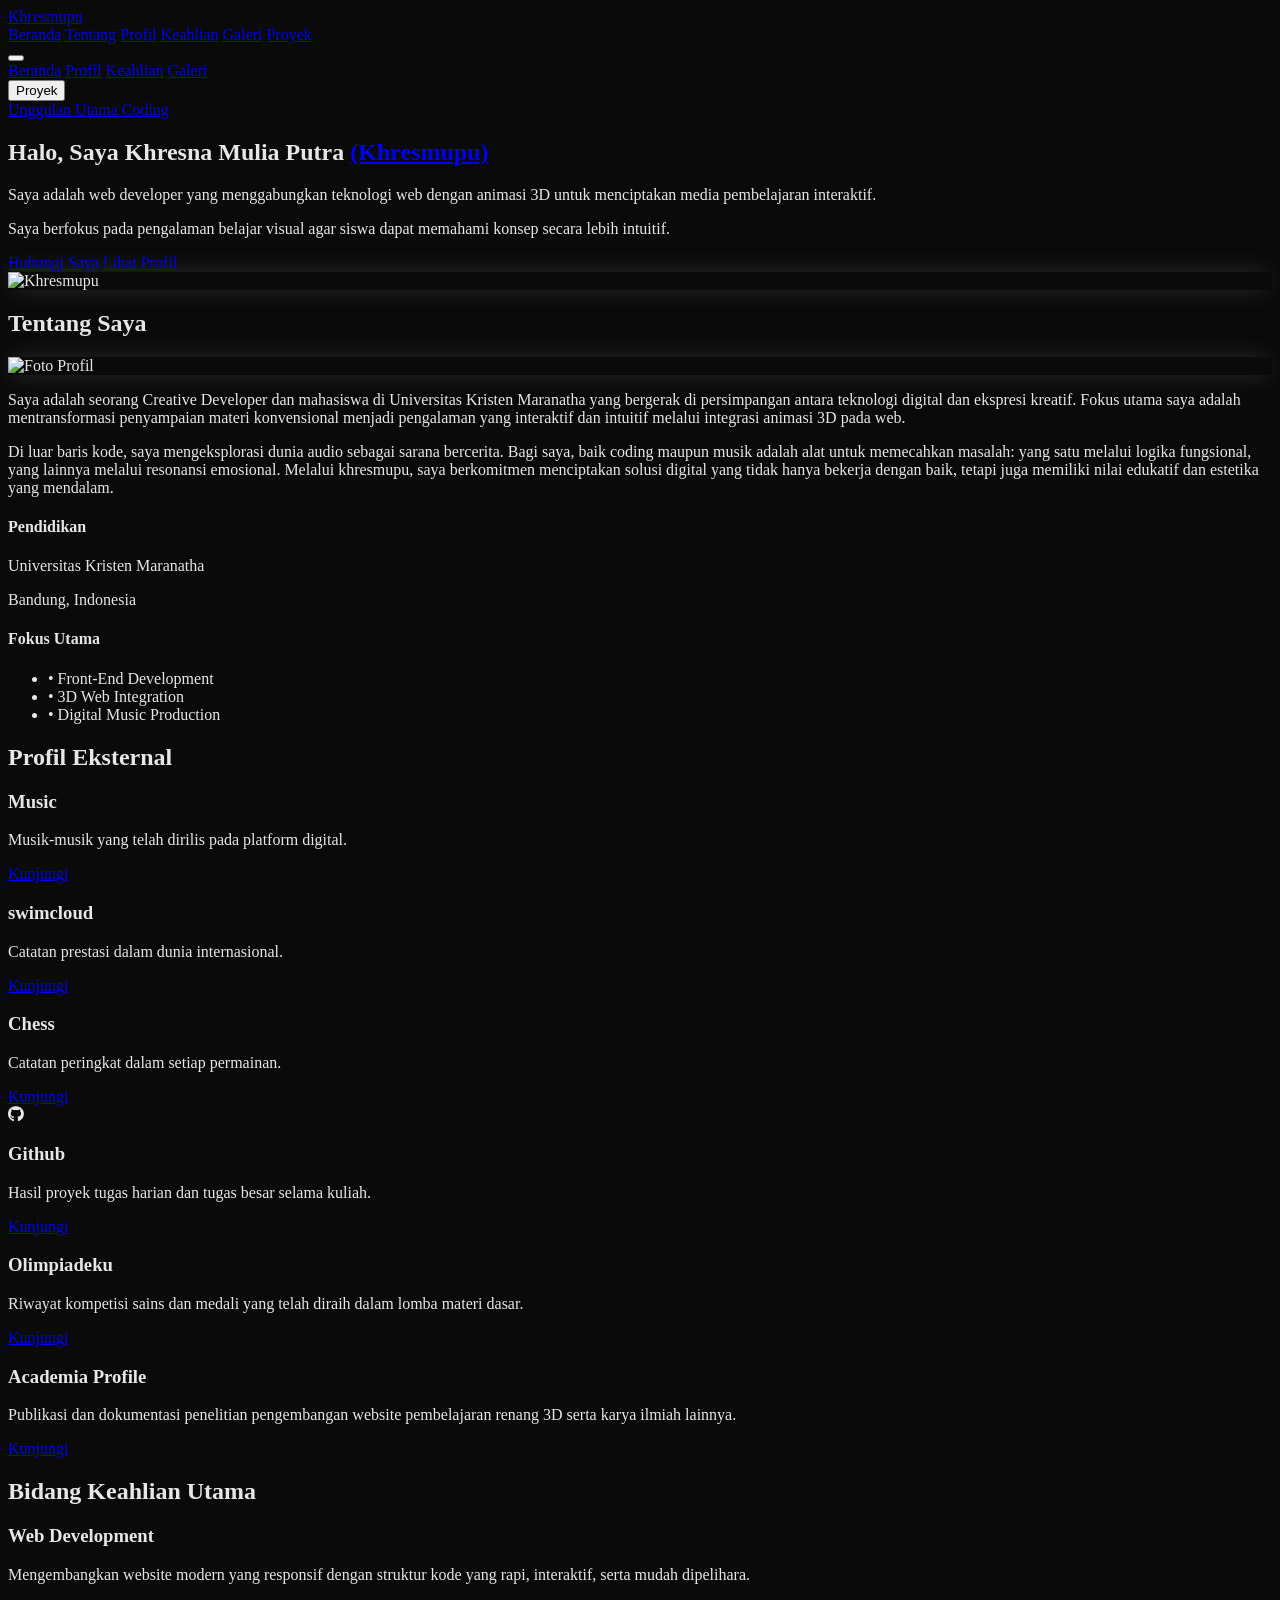
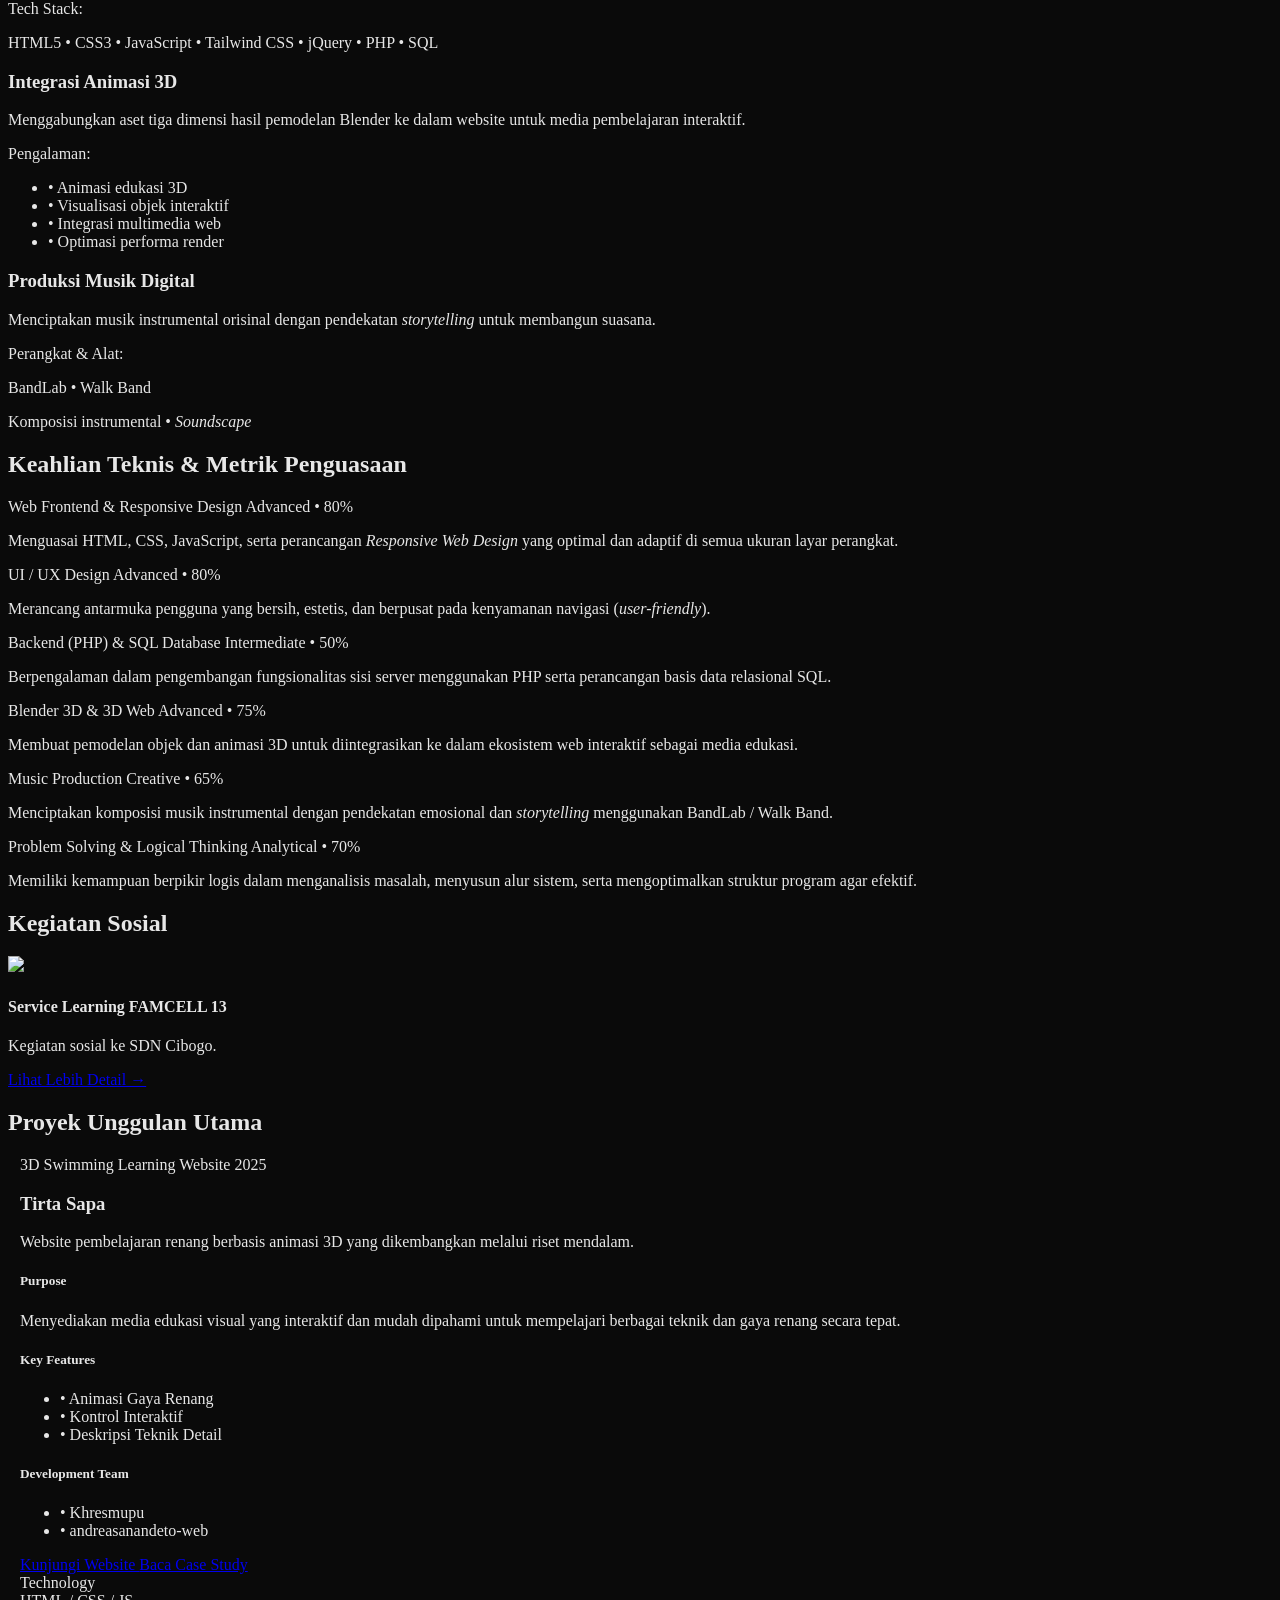
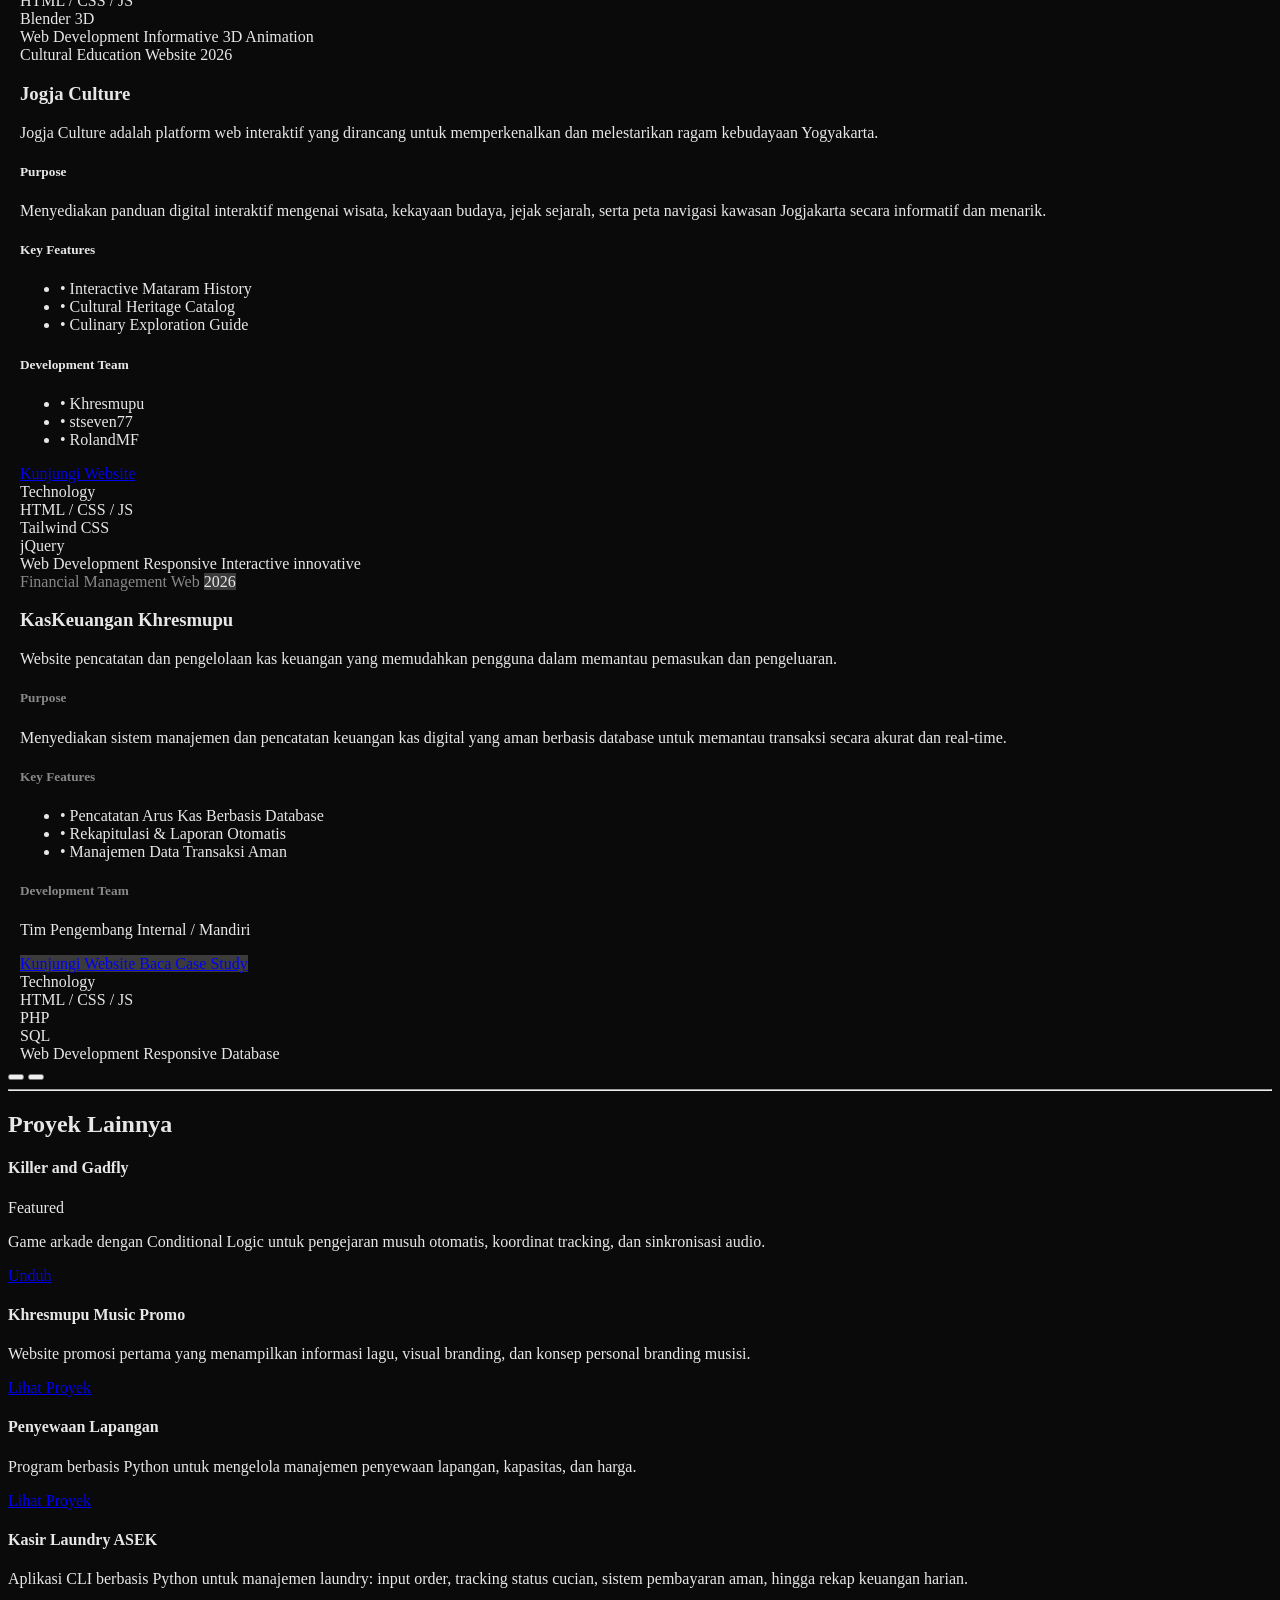
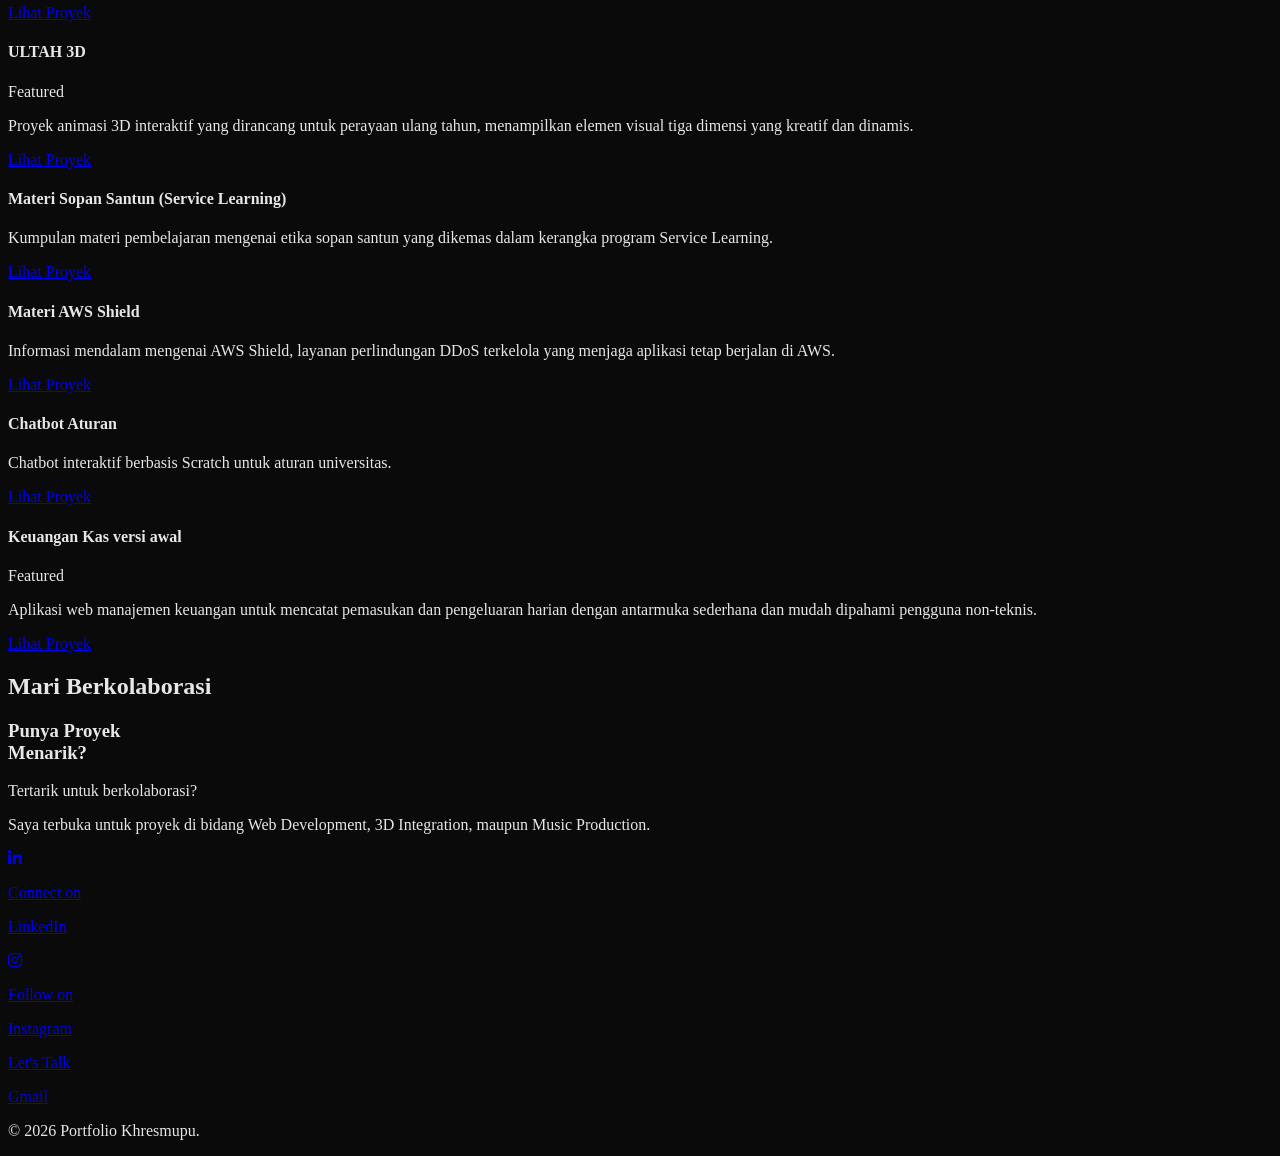
==== commit 39155810: "Mengubah tema dari hijau menjadi abu2" ====
--- a/index.html
+++ b/index.html
@@ -446,171 +446,6 @@
             </div>
         </div>
     </section>
-    <!--SERTIFIKAT DAN PIAGAM-->
-    <section id="arsip" class="py-20 px-6">
-        <div class="max-w-7xl mx-auto grid md:grid-cols-2 gap-8">
-            <!--SERTIFIKAT-->
-            <div>
-                <h2 class="text-2xl font-bold mb-6 flex items-center"><i data-lucide="file-check"
-                        class="mr-2 text-gray-400"></i> Sertifikat</h2>
-                <div class="h-[400px] overflow-y-auto pr-4 custom-scroll space-y-4">
-                    <div
-                        class="bg-black p-4 rounded-lg border border-white/10 green-glow flex justify-between items-center">
-                        <div>
-                            <h4 class="font-bold">Festival Open Water Swimming Indonesia</h4>
-                            <p class="text-xs text-gray-500">2024 • Festival Open Water Swimming Indonesia – Finisher
-                            </p>
-                        </div>
-                        <a href="sertifikat/2024/OWS2024.pdf" target="_blank"
-                            class="px-3 py-1 bg-gray-500/20 text-gray-400 rounded text-xs border border-gray-400/30">Lihat
-                            File</a>
-                    </div>
-                    <div
-                        class="bg-black p-4 rounded-lg border border-white/10 green-glow flex justify-between items-center">
-                        <div>
-                            <h4 class="font-bold">OLIMPIADE NASIONAL SAINS DAN BAHASA</h4>
-                            <p class="text-xs text-gray-500">2024 • Mathematics Olympiad (ONSA) – Gold Medalist</p>
-                        </div>
-                        <a href="sertifikat/2024/OSDB.pdf" target="_blank"
-                            class="px-3 py-1 bg-gray-500/20 text-gray-400 rounded text-xs border border-gray-400/30">Lihat
-                            File</a>
-                    </div>
-                    <div
-                        class="bg-black p-4 rounded-lg border border-white/10 green-glow flex justify-between items-center">
-                        <div>
-                            <h4 class="font-bold">OLIMPIADE AKADEMIK TERPADU</h4>
-                            <p class="text-xs text-gray-500">2024 • Mathematics Olympiad (OAT) – bronze medal</p>
-                        </div>
-                        <a href="sertifikat/2024/OAT.pdf" target="_blank"
-                            class="px-3 py-1 bg-gray-500/20 text-gray-400 rounded text-xs border border-gray-400/30">Lihat
-                            File</a>
-                    </div>
-                    <div
-                        class="bg-black p-4 rounded-lg border border-white/10 green-glow flex justify-between items-center">
-                        <div>
-                            <h4 class="font-bold">Hour of Code: AI for Oceans</h4>
-                            <p class="text-xs text-gray-500">2025 • Computer Science • Code.org</p>
-                        </div>
-                        <a href="sertifikat/2025/Hour of Code.jpg" target="_blank"
-                            class="px-3 py-1 bg-gray-500/20 text-gray-400 rounded text-xs border border-gray-400/30">Lihat
-                            File</a>
-                    </div>
-                    <div
-                        class="bg-black p-4 rounded-lg border border-white/10 green-glow flex justify-between items-center">
-                        <div>
-                            <h4 class="font-bold">Seminar Sharing Alumni FTRC 2025</h4>
-                            <p class="text-xs text-gray-500">2025 • Maranatha Christian University • FTRC</p>
-                        </div>
-                        <a href="sertifikat/2025/Seminar Sharing Alumni FTRC 2025.pdf" target="_blank"
-                            class="px-3 py-1 bg-gray-500/20 text-gray-400 rounded text-xs border border-gray-400/30">Lihat
-                            File</a>
-                    </div>
-                    <div
-                        class="bg-black p-4 rounded-lg border border-white/10 green-glow flex justify-between items-center">
-                        <div>
-                            <h4 class="font-bold">Talk: Architects of your future</h4>
-                            <p class="text-xs text-gray-500">2025 • The IO Foundation • Digital Technology</p>
-                        </div>
-                        <a href="sertifikat/2025/Talk: Architects of your future.pdf" target="_blank"
-                            class="px-3 py-1 bg-gray-500/20 text-gray-400 rounded text-xs border border-gray-400/30">Lihat
-                            File</a>
-                    </div>
-                    <div
-                        class="bg-black p-4 rounded-lg border border-white/10 green-glow flex justify-between items-center">
-                        <div>
-                            <h4 class="font-bold">Festival Akademik</h4>
-                            <p class="text-xs text-gray-500">2026 • Maranatha Christian University • LPAA</p>
-                        </div>
-                        <a href="sertifikat/2026/Festival akademik.pdf" target="_blank"
-                            class="px-3 py-1 bg-gray-500/20 text-gray-400 rounded text-xs border border-gray-400/30">Lihat
-                            File</a>
-                    </div>
-                    <div
-                        class="bg-black p-4 rounded-lg border border-white/10 green-glow flex justify-between items-center">
-                        <div>
-                            <h4 class="font-bold">Dev Guides Ganjil 25/26</h4>
-                            <p class="text-xs text-gray-500">2026 • Maranatha Christian University • HMIF</p>
-                        </div>
-                        <a href="sertifikat/2026/Festival akademik.pdf" target="_blank"
-                            class="px-3 py-1 bg-gray-500/20 text-gray-400 rounded text-xs border border-gray-400/30">Lihat
-                            File</a>
-                    </div>
-                    <div
-                        class="bg-black p-4 rounded-lg border border-white/10 green-glow flex justify-between items-center">
-                        <div>
-                            <h4 class="font-bold">Public Lecture Beyond The Native Speaker</h4>
-                            <p class="text-xs text-gray-500">2026 • Maranatha Christian University • LPAA</p>
-                        </div>
-                        <a href="sertifikat/2026/PUBLIC LECTURE.pdf" target="_blank"
-                            class="px-3 py-1 bg-gray-500/20 text-gray-400 rounded text-xs border border-gray-400/30">Lihat
-                            File</a>
-                    </div>
-                    <div
-                        class="bg-black p-4 rounded-lg border border-white/10 green-glow flex justify-between items-center">
-                        <div>
-                            <h4 class="font-bold">Service Learning - Panitia</h4>
-                            <p class="text-xs text-gray-400">2026 • Universitas Kristen Maranatha • Direktorat
-                                Kemahasiswaan </p>
-                        </div>
-                        <a href="sertifikat/2026/SL_13D_KHRESNA_MULIA_PUTRA.pdf" target="_blank"
-                            class="px-3 py-1 bg-gray-500/20 text-gray-400 rounded text-xs border border-gray-400/30">Lihat
-                            File</a>
-                    </div>
-
-                    <div
-                        class="bg-black p-4 rounded-lg border border-white/10 green-glow flex justify-between items-center">
-                        <div>
-                            <h4 class="font-bold">Wiratha Fest 2025 - Peserta</h4>
-                            <p class="text-xs text-gray-400">2025 • Universitas Kristen Maranatha • Direktorat
-                                Kemahasiswaan</p>
-                        </div>
-                        <a href="sertifikat/2025/13D_KHRESNA_MULIA_PUTRA.pdf" target="_blank"
-                            class="px-3 py-1 bg-gray-500/20 text-gray-400 rounded text-xs border border-gray-400/30">Lihat
-                            File</a>
-                    </div>
-
-                    <div
-                        class="bg-black p-4 rounded-lg border border-white/10 green-glow flex justify-between items-center">
-                        <div>
-                            <h4 class="font-bold">The Dean's Outstanding List Award</h4>
-                            <p class="text-xs text-gray-400">2026 • FTRC</p>
-                        </div>
-                        <a href="sertifikat/2026/DL_Outstanding_Odd_Smtr2526_IF-Khresna_Mulia_P.pdf" target="_blank"
-                            class="px-3 py-1 bg-gray-500/20 text-gray-400 rounded text-xs border border-gray-400/30">Lihat
-                            File</a>
-                    </div>
-
-                    <div
-                        class="bg-black p-4 rounded-lg border border-white/10 green-glow flex justify-between items-center">
-                        <div>
-                            <h4 class="font-bold">AWS Academy Graduate - Cloud Foundations</h4>
-                            <p class="text-xs text-gray-400">2026 • AWS Academy</p>
-                        </div>
-                        <a href="sertifikat/2026/AWS_Academy_Graduate_Cloud_Foundations.pdf" target="_blank"
-                            class="px-3 py-1 bg-gray-500/20 text-gray-400 rounded text-xs border border-gray-400/30">Lihat
-                            File</a>
-                    </div>
-                </div>
-            </div>
-            <!--PIAGAM-->
-            <div>
-                <h2 class="text-2xl font-bold mb-6 flex items-center"><i data-lucide="medal"
-                        class="mr-2 text-gray-400"></i> Piagam Penghargaan</h2>
-                <div class="h-[400px] overflow-y-auto pr-4 custom-scroll space-y-4">
-                    <div
-                        class="bg-black p-4 rounded-lg border border-white/10 green-glow flex justify-between items-center">
-                        <div>
-                            <h4 class="font-bold">OLIMPIADE NASIONAL SAINS DAN BAHASA</h4>
-                            <p class="text-xs text-gray-500">2024 • Mathematics Olympiad (ONSA) – Gold Medalist</p>
-                        </div>
-                        <a href="Piagam/OSDB.pdf"
-                            class="px-3 py-1 bg-gray-500/20 text-gray-400 rounded text-xs border border-gray-400/30">Lihat
-                            Piagam</a>
-                    </div>
-                </div>
-            </div>
-        </div>
-    </section>
     <!--GALERI-->
     <section id="galeri" class="py-20 px-6 bg-[#0f0f0f]">
         <div class="max-w-7xl mx-auto">
